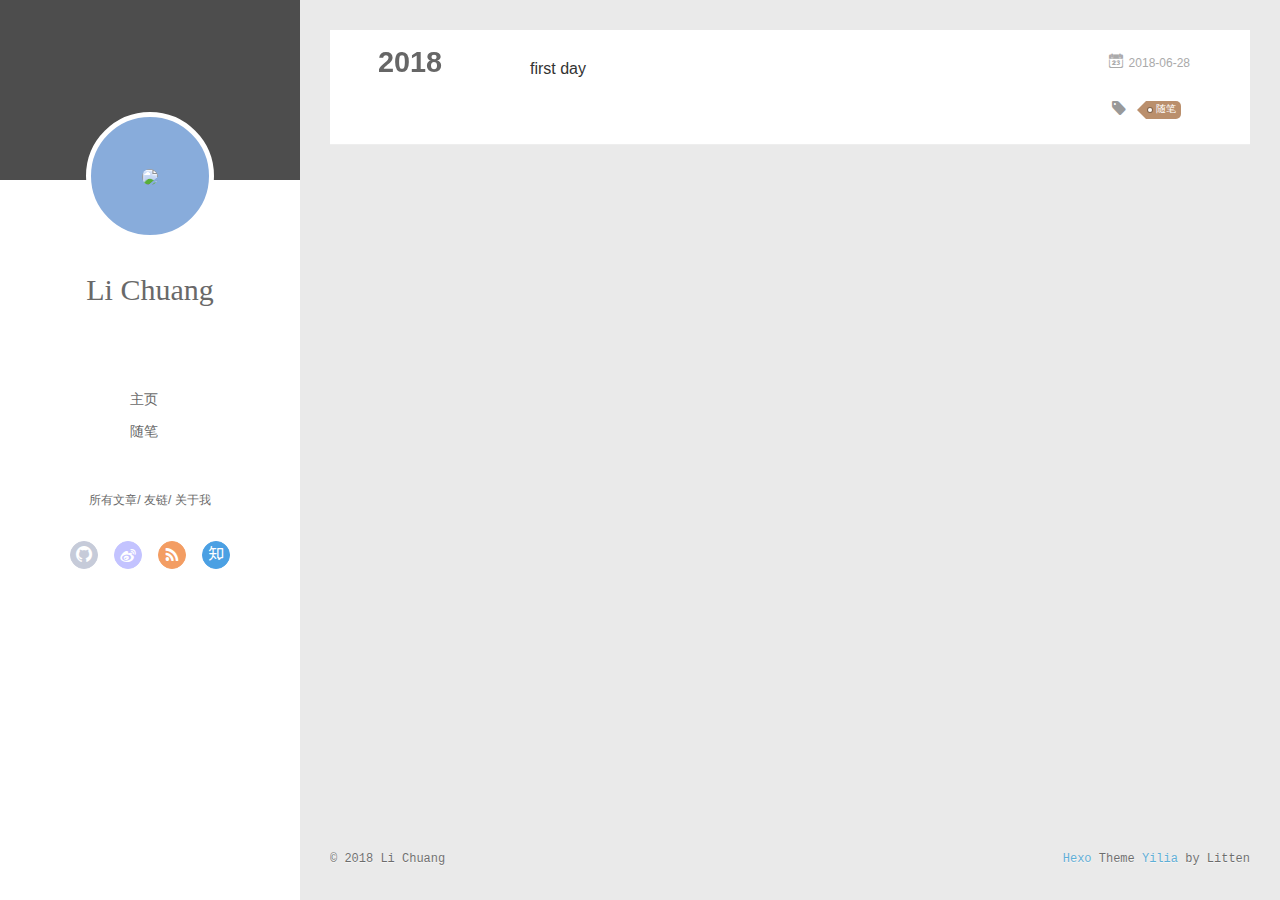
==== archives/index.html @ 68cadc26 "Site updated: 2018-06-28 12:08:35" ====
<!DOCTYPE html>
<html>
<head>
  <meta charset="utf-8">
  
  <meta name="renderer" content="webkit">
  <meta http-equiv="X-UA-Compatible" content="IE=edge" >
  <link rel="dns-prefetch" href="http://yoursite.com">
  <title>Archives | dzjxlc的blog</title>
  <meta name="viewport" content="width=device-width, initial-scale=1, maximum-scale=1">
  <meta property="og:type" content="website">
<meta property="og:title" content="dzjxlc的blog">
<meta property="og:url" content="http://yoursite.com/archives/index.html">
<meta property="og:site_name" content="dzjxlc的blog">
<meta property="og:locale" content="default">
<meta name="twitter:card" content="summary">
<meta name="twitter:title" content="dzjxlc的blog">
  
    <link rel="alternative" href="/atom.xml" title="dzjxlc的blog" type="application/atom+xml">
  
  
    <link rel="icon" href="/favicon.ico">
  
  <link rel="stylesheet" type="text/css" href="/./main.0cf68a.css">
  <style type="text/css">
  
    #container.show {
      background: linear-gradient(200deg,#a0cfe4,#e8c37e);
    }
  </style>
  

  

</head>

<body>
  <div id="container" q-class="show:isCtnShow">
    <canvas id="anm-canvas" class="anm-canvas"></canvas>
    <div class="left-col" q-class="show:isShow">
      
<div class="overlay" style="background: #4d4d4d"></div>
<div class="intrude-less">
	<header id="header" class="inner">
		<a href="/" class="profilepic">
			<img src="images/avatar.gif" class="js-avatar">
		</a>
		<hgroup>
		  <h1 class="header-author"><a href="/">Li Chuang</a></h1>
		</hgroup>
		

		<nav class="header-menu">
			<ul>
			
				<li><a href="/">主页</a></li>
	        
				<li><a href="/tags/sb/">随笔</a></li>
	        
			</ul>
		</nav>
		<nav class="header-smart-menu">
    		
    			
    			<a q-on="click: openSlider(e, 'innerArchive')" href="javascript:void(0)">所有文章</a>
    			
            
    			
    			<a q-on="click: openSlider(e, 'friends')" href="javascript:void(0)">友链</a>
    			
            
    			
    			<a q-on="click: openSlider(e, 'aboutme')" href="javascript:void(0)">关于我</a>
    			
            
		</nav>
		<nav class="header-nav">
			<div class="social">
				
					<a class="github" target="_blank" href="#" title="github"><i class="icon-github"></i></a>
		        
					<a class="weibo" target="_blank" href="#" title="weibo"><i class="icon-weibo"></i></a>
		        
					<a class="rss" target="_blank" href="#" title="rss"><i class="icon-rss"></i></a>
		        
					<a class="zhihu" target="_blank" href="#" title="zhihu"><i class="icon-zhihu"></i></a>
		        
			</div>
			<div style="position:absolute; bottom:120px left:50%;margin-left:-43%; width:85%">
				<iframe frameborder="no" border="0" marginwidth="0" marginheight="0" width=240 height=52 src="//music.163.com/outchain/player?type=2&id=28802028&auto=1&height=66"></iframe>
			</div>
		</nav>
		
	</header>	
	


</div>

    </div>
    <div class="mid-col" q-class="show:isShow,hide:isShow|isFalse">
      
<nav id="mobile-nav">
  	<div class="overlay js-overlay" style="background: #4d4d4d"></div>
	<div class="btnctn js-mobile-btnctn">
  		<div class="slider-trigger list" q-on="click: openSlider(e)"><i class="icon icon-sort"></i></div>
	</div>
	<div class="intrude-less">
		<header id="header" class="inner">
			<div class="profilepic">
				<img src="images/avatar.gif" class="js-avatar">
			</div>
			<hgroup>
			  <h1 class="header-author js-header-author">Li Chuang</h1>
			</hgroup>
			
			
			
				
			
				
			
			
			
			<nav class="header-nav">
				<div class="social">
					
						<a class="github" target="_blank" href="#" title="github"><i class="icon-github"></i></a>
			        
						<a class="weibo" target="_blank" href="#" title="weibo"><i class="icon-weibo"></i></a>
			        
						<a class="rss" target="_blank" href="#" title="rss"><i class="icon-rss"></i></a>
			        
						<a class="zhihu" target="_blank" href="#" title="zhihu"><i class="icon-zhihu"></i></a>
			        
				</div>
			</nav>

			<nav class="header-menu js-header-menu">
				<ul style="width: 50%">
				
				
					<li style="width: 50%"><a href="/">主页</a></li>
		        
					<li style="width: 50%"><a href="/tags/sb/">随笔</a></li>
		        
				</ul>
			</nav>
		</header>				
	</div>
	<div class="mobile-mask" style="display:none" q-show="isShow"></div>
</nav>

      <div id="wrapper" class="body-wrap">
        <div class="menu-l">
          <div class="canvas-wrap">
            <canvas data-colors="#eaeaea" data-sectionHeight="100" data-contentId="js-content" id="myCanvas1" class="anm-canvas"></canvas>
          </div>
          <div id="js-content" class="content-ll">
            
  
  
    
    
      
      
      <section class="archives-wrap">
        <div class="archive-year-wrap">
          <a href="/archives/2018" class="archive-year">2018</a>
        </div>
        <div class="archives">
    
    <article class="archive-article archive-type-post">
  <div class="archive-article-inner">
    <header class="archive-article-header">
      	<div class="article-meta">
	      	<a href="/2018/06/28/first-day/" class="archive-article-date">
  	<time datetime="2018-06-28T01:38:56.000Z" itemprop="datePublished"><i class="icon-calendar icon"></i>2018-06-28</time>
</a>
        </div>
    	 
  
    <h1 itemprop="name">
      <a class="archive-article-title" href="/2018/06/28/first-day/">first day</a>
    </h1>
  

        <div class="article-info info-on-right">
          
	<div class="article-tag tagcloud">
		<i class="icon-price-tags icon"></i>
		<ul class="article-tag-list">
			 
        		<li class="article-tag-list-item">
        			<a href="javascript:void(0)" class="js-tag article-tag-list-link color3">随笔</a>
        		</li>
      		
		</ul>
	</div>

          

        </div>
        <div class="clearfix"></div>
    </header>
  </div>
</article>
  
  
    </div></section>
  

    


          </div>
        </div>
      </div>
      <footer id="footer">
  <div class="outer">
    <div id="footer-info">
    	<div class="footer-left">
    		&copy; 2018 Li Chuang
    	</div>
      	<div class="footer-right">
      		<a href="http://hexo.io/" target="_blank">Hexo</a>  Theme <a href="https://github.com/litten/hexo-theme-yilia" target="_blank">Yilia</a> by Litten
      	</div>
    </div>
  </div>
</footer>
    </div>
    <script>
	var yiliaConfig = {
		mathjax: false,
		isHome: false,
		isPost: false,
		isArchive: true,
		isTag: false,
		isCategory: false,
		open_in_new: false,
		toc_hide_index: true,
		root: "/",
		innerArchive: true,
		showTags: true
	}
</script>

<script>!function(t){function n(e){if(r[e])return r[e].exports;var i=r[e]={exports:{},id:e,loaded:!1};return t[e].call(i.exports,i,i.exports,n),i.loaded=!0,i.exports}var r={};n.m=t,n.c=r,n.p="./",n(0)}([function(t,n,r){r(195),t.exports=r(191)},function(t,n,r){var e=r(3),i=r(52),o=r(27),u=r(28),c=r(53),f="prototype",a=function(t,n,r){var s,l,h,v,p=t&a.F,d=t&a.G,y=t&a.S,g=t&a.P,b=t&a.B,m=d?e:y?e[n]||(e[n]={}):(e[n]||{})[f],x=d?i:i[n]||(i[n]={}),w=x[f]||(x[f]={});d&&(r=n);for(s in r)l=!p&&m&&void 0!==m[s],h=(l?m:r)[s],v=b&&l?c(h,e):g&&"function"==typeof h?c(Function.call,h):h,m&&u(m,s,h,t&a.U),x[s]!=h&&o(x,s,v),g&&w[s]!=h&&(w[s]=h)};e.core=i,a.F=1,a.G=2,a.S=4,a.P=8,a.B=16,a.W=32,a.U=64,a.R=128,t.exports=a},function(t,n,r){var e=r(6);t.exports=function(t){if(!e(t))throw TypeError(t+" is not an object!");return t}},function(t,n){var r=t.exports="undefined"!=typeof window&&window.Math==Math?window:"undefined"!=typeof self&&self.Math==Math?self:Function("return this")();"number"==typeof __g&&(__g=r)},function(t,n){t.exports=function(t){try{return!!t()}catch(t){return!0}}},function(t,n){var r=t.exports="undefined"!=typeof window&&window.Math==Math?window:"undefined"!=typeof self&&self.Math==Math?self:Function("return this")();"number"==typeof __g&&(__g=r)},function(t,n){t.exports=function(t){return"object"==typeof t?null!==t:"function"==typeof t}},function(t,n,r){var e=r(126)("wks"),i=r(76),o=r(3).Symbol,u="function"==typeof o;(t.exports=function(t){return e[t]||(e[t]=u&&o[t]||(u?o:i)("Symbol."+t))}).store=e},function(t,n){var r={}.hasOwnProperty;t.exports=function(t,n){return r.call(t,n)}},function(t,n,r){var e=r(94),i=r(33);t.exports=function(t){return e(i(t))}},function(t,n,r){t.exports=!r(4)(function(){return 7!=Object.defineProperty({},"a",{get:function(){return 7}}).a})},function(t,n,r){var e=r(2),i=r(167),o=r(50),u=Object.defineProperty;n.f=r(10)?Object.defineProperty:function(t,n,r){if(e(t),n=o(n,!0),e(r),i)try{return u(t,n,r)}catch(t){}if("get"in r||"set"in r)throw TypeError("Accessors not supported!");return"value"in r&&(t[n]=r.value),t}},function(t,n,r){t.exports=!r(18)(function(){return 7!=Object.defineProperty({},"a",{get:function(){return 7}}).a})},function(t,n,r){var e=r(14),i=r(22);t.exports=r(12)?function(t,n,r){return e.f(t,n,i(1,r))}:function(t,n,r){return t[n]=r,t}},function(t,n,r){var e=r(20),i=r(58),o=r(42),u=Object.defineProperty;n.f=r(12)?Object.defineProperty:function(t,n,r){if(e(t),n=o(n,!0),e(r),i)try{return u(t,n,r)}catch(t){}if("get"in r||"set"in r)throw TypeError("Accessors not supported!");return"value"in r&&(t[n]=r.value),t}},function(t,n,r){var e=r(40)("wks"),i=r(23),o=r(5).Symbol,u="function"==typeof o;(t.exports=function(t){return e[t]||(e[t]=u&&o[t]||(u?o:i)("Symbol."+t))}).store=e},function(t,n,r){var e=r(67),i=Math.min;t.exports=function(t){return t>0?i(e(t),9007199254740991):0}},function(t,n,r){var e=r(46);t.exports=function(t){return Object(e(t))}},function(t,n){t.exports=function(t){try{return!!t()}catch(t){return!0}}},function(t,n,r){var e=r(63),i=r(34);t.exports=Object.keys||function(t){return e(t,i)}},function(t,n,r){var e=r(21);t.exports=function(t){if(!e(t))throw TypeError(t+" is not an object!");return t}},function(t,n){t.exports=function(t){return"object"==typeof t?null!==t:"function"==typeof t}},function(t,n){t.exports=function(t,n){return{enumerable:!(1&t),configurable:!(2&t),writable:!(4&t),value:n}}},function(t,n){var r=0,e=Math.random();t.exports=function(t){return"Symbol(".concat(void 0===t?"":t,")_",(++r+e).toString(36))}},function(t,n){var r={}.hasOwnProperty;t.exports=function(t,n){return r.call(t,n)}},function(t,n){var r=t.exports={version:"2.4.0"};"number"==typeof __e&&(__e=r)},function(t,n){t.exports=function(t){if("function"!=typeof t)throw TypeError(t+" is not a function!");return t}},function(t,n,r){var e=r(11),i=r(66);t.exports=r(10)?function(t,n,r){return e.f(t,n,i(1,r))}:function(t,n,r){return t[n]=r,t}},function(t,n,r){var e=r(3),i=r(27),o=r(24),u=r(76)("src"),c="toString",f=Function[c],a=(""+f).split(c);r(52).inspectSource=function(t){return f.call(t)},(t.exports=function(t,n,r,c){var f="function"==typeof r;f&&(o(r,"name")||i(r,"name",n)),t[n]!==r&&(f&&(o(r,u)||i(r,u,t[n]?""+t[n]:a.join(String(n)))),t===e?t[n]=r:c?t[n]?t[n]=r:i(t,n,r):(delete t[n],i(t,n,r)))})(Function.prototype,c,function(){return"function"==typeof this&&this[u]||f.call(this)})},function(t,n,r){var e=r(1),i=r(4),o=r(46),u=function(t,n,r,e){var i=String(o(t)),u="<"+n;return""!==r&&(u+=" "+r+'="'+String(e).replace(/"/g,"&quot;")+'"'),u+">"+i+"</"+n+">"};t.exports=function(t,n){var r={};r[t]=n(u),e(e.P+e.F*i(function(){var n=""[t]('"');return n!==n.toLowerCase()||n.split('"').length>3}),"String",r)}},function(t,n,r){var e=r(115),i=r(46);t.exports=function(t){return e(i(t))}},function(t,n,r){var e=r(116),i=r(66),o=r(30),u=r(50),c=r(24),f=r(167),a=Object.getOwnPropertyDescriptor;n.f=r(10)?a:function(t,n){if(t=o(t),n=u(n,!0),f)try{return a(t,n)}catch(t){}if(c(t,n))return i(!e.f.call(t,n),t[n])}},function(t,n,r){var e=r(24),i=r(17),o=r(145)("IE_PROTO"),u=Object.prototype;t.exports=Object.getPrototypeOf||function(t){return t=i(t),e(t,o)?t[o]:"function"==typeof t.constructor&&t instanceof t.constructor?t.constructor.prototype:t instanceof Object?u:null}},function(t,n){t.exports=function(t){if(void 0==t)throw TypeError("Can't call method on  "+t);return t}},function(t,n){t.exports="constructor,hasOwnProperty,isPrototypeOf,propertyIsEnumerable,toLocaleString,toString,valueOf".split(",")},function(t,n){t.exports={}},function(t,n){t.exports=!0},function(t,n){n.f={}.propertyIsEnumerable},function(t,n,r){var e=r(14).f,i=r(8),o=r(15)("toStringTag");t.exports=function(t,n,r){t&&!i(t=r?t:t.prototype,o)&&e(t,o,{configurable:!0,value:n})}},function(t,n,r){var e=r(40)("keys"),i=r(23);t.exports=function(t){return e[t]||(e[t]=i(t))}},function(t,n,r){var e=r(5),i="__core-js_shared__",o=e[i]||(e[i]={});t.exports=function(t){return o[t]||(o[t]={})}},function(t,n){var r=Math.ceil,e=Math.floor;t.exports=function(t){return isNaN(t=+t)?0:(t>0?e:r)(t)}},function(t,n,r){var e=r(21);t.exports=function(t,n){if(!e(t))return t;var r,i;if(n&&"function"==typeof(r=t.toString)&&!e(i=r.call(t)))return i;if("function"==typeof(r=t.valueOf)&&!e(i=r.call(t)))return i;if(!n&&"function"==typeof(r=t.toString)&&!e(i=r.call(t)))return i;throw TypeError("Can't convert object to primitive value")}},function(t,n,r){var e=r(5),i=r(25),o=r(36),u=r(44),c=r(14).f;t.exports=function(t){var n=i.Symbol||(i.Symbol=o?{}:e.Symbol||{});"_"==t.charAt(0)||t in n||c(n,t,{value:u.f(t)})}},function(t,n,r){n.f=r(15)},function(t,n){var r={}.toString;t.exports=function(t){return r.call(t).slice(8,-1)}},function(t,n){t.exports=function(t){if(void 0==t)throw TypeError("Can't call method on  "+t);return t}},function(t,n,r){var e=r(4);t.exports=function(t,n){return!!t&&e(function(){n?t.call(null,function(){},1):t.call(null)})}},function(t,n,r){var e=r(53),i=r(115),o=r(17),u=r(16),c=r(203);t.exports=function(t,n){var r=1==t,f=2==t,a=3==t,s=4==t,l=6==t,h=5==t||l,v=n||c;return function(n,c,p){for(var d,y,g=o(n),b=i(g),m=e(c,p,3),x=u(b.length),w=0,S=r?v(n,x):f?v(n,0):void 0;x>w;w++)if((h||w in b)&&(d=b[w],y=m(d,w,g),t))if(r)S[w]=y;else if(y)switch(t){case 3:return!0;case 5:return d;case 6:return w;case 2:S.push(d)}else if(s)return!1;return l?-1:a||s?s:S}}},function(t,n,r){var e=r(1),i=r(52),o=r(4);t.exports=function(t,n){var r=(i.Object||{})[t]||Object[t],u={};u[t]=n(r),e(e.S+e.F*o(function(){r(1)}),"Object",u)}},function(t,n,r){var e=r(6);t.exports=function(t,n){if(!e(t))return t;var r,i;if(n&&"function"==typeof(r=t.toString)&&!e(i=r.call(t)))return i;if("function"==typeof(r=t.valueOf)&&!e(i=r.call(t)))return i;if(!n&&"function"==typeof(r=t.toString)&&!e(i=r.call(t)))return i;throw TypeError("Can't convert object to primitive value")}},function(t,n,r){var e=r(5),i=r(25),o=r(91),u=r(13),c="prototype",f=function(t,n,r){var a,s,l,h=t&f.F,v=t&f.G,p=t&f.S,d=t&f.P,y=t&f.B,g=t&f.W,b=v?i:i[n]||(i[n]={}),m=b[c],x=v?e:p?e[n]:(e[n]||{})[c];v&&(r=n);for(a in r)(s=!h&&x&&void 0!==x[a])&&a in b||(l=s?x[a]:r[a],b[a]=v&&"function"!=typeof x[a]?r[a]:y&&s?o(l,e):g&&x[a]==l?function(t){var n=function(n,r,e){if(this instanceof t){switch(arguments.length){case 0:return new t;case 1:return new t(n);case 2:return new t(n,r)}return new t(n,r,e)}return t.apply(this,arguments)};return n[c]=t[c],n}(l):d&&"function"==typeof l?o(Function.call,l):l,d&&((b.virtual||(b.virtual={}))[a]=l,t&f.R&&m&&!m[a]&&u(m,a,l)))};f.F=1,f.G=2,f.S=4,f.P=8,f.B=16,f.W=32,f.U=64,f.R=128,t.exports=f},function(t,n){var r=t.exports={version:"2.4.0"};"number"==typeof __e&&(__e=r)},function(t,n,r){var e=r(26);t.exports=function(t,n,r){if(e(t),void 0===n)return t;switch(r){case 1:return function(r){return t.call(n,r)};case 2:return function(r,e){return t.call(n,r,e)};case 3:return function(r,e,i){return t.call(n,r,e,i)}}return function(){return t.apply(n,arguments)}}},function(t,n,r){var e=r(183),i=r(1),o=r(126)("metadata"),u=o.store||(o.store=new(r(186))),c=function(t,n,r){var i=u.get(t);if(!i){if(!r)return;u.set(t,i=new e)}var o=i.get(n);if(!o){if(!r)return;i.set(n,o=new e)}return o},f=function(t,n,r){var e=c(n,r,!1);return void 0!==e&&e.has(t)},a=function(t,n,r){var e=c(n,r,!1);return void 0===e?void 0:e.get(t)},s=function(t,n,r,e){c(r,e,!0).set(t,n)},l=function(t,n){var r=c(t,n,!1),e=[];return r&&r.forEach(function(t,n){e.push(n)}),e},h=function(t){return void 0===t||"symbol"==typeof t?t:String(t)},v=function(t){i(i.S,"Reflect",t)};t.exports={store:u,map:c,has:f,get:a,set:s,keys:l,key:h,exp:v}},function(t,n,r){"use strict";if(r(10)){var e=r(69),i=r(3),o=r(4),u=r(1),c=r(127),f=r(152),a=r(53),s=r(68),l=r(66),h=r(27),v=r(73),p=r(67),d=r(16),y=r(75),g=r(50),b=r(24),m=r(180),x=r(114),w=r(6),S=r(17),_=r(137),O=r(70),E=r(32),P=r(71).f,j=r(154),F=r(76),M=r(7),A=r(48),N=r(117),T=r(146),I=r(155),k=r(80),L=r(123),R=r(74),C=r(130),D=r(160),U=r(11),W=r(31),G=U.f,B=W.f,V=i.RangeError,z=i.TypeError,q=i.Uint8Array,K="ArrayBuffer",J="Shared"+K,Y="BYTES_PER_ELEMENT",H="prototype",$=Array[H],X=f.ArrayBuffer,Q=f.DataView,Z=A(0),tt=A(2),nt=A(3),rt=A(4),et=A(5),it=A(6),ot=N(!0),ut=N(!1),ct=I.values,ft=I.keys,at=I.entries,st=$.lastIndexOf,lt=$.reduce,ht=$.reduceRight,vt=$.join,pt=$.sort,dt=$.slice,yt=$.toString,gt=$.toLocaleString,bt=M("iterator"),mt=M("toStringTag"),xt=F("typed_constructor"),wt=F("def_constructor"),St=c.CONSTR,_t=c.TYPED,Ot=c.VIEW,Et="Wrong length!",Pt=A(1,function(t,n){return Tt(T(t,t[wt]),n)}),jt=o(function(){return 1===new q(new Uint16Array([1]).buffer)[0]}),Ft=!!q&&!!q[H].set&&o(function(){new q(1).set({})}),Mt=function(t,n){if(void 0===t)throw z(Et);var r=+t,e=d(t);if(n&&!m(r,e))throw V(Et);return e},At=function(t,n){var r=p(t);if(r<0||r%n)throw V("Wrong offset!");return r},Nt=function(t){if(w(t)&&_t in t)return t;throw z(t+" is not a typed array!")},Tt=function(t,n){if(!(w(t)&&xt in t))throw z("It is not a typed array constructor!");return new t(n)},It=function(t,n){return kt(T(t,t[wt]),n)},kt=function(t,n){for(var r=0,e=n.length,i=Tt(t,e);e>r;)i[r]=n[r++];return i},Lt=function(t,n,r){G(t,n,{get:function(){return this._d[r]}})},Rt=function(t){var n,r,e,i,o,u,c=S(t),f=arguments.length,s=f>1?arguments[1]:void 0,l=void 0!==s,h=j(c);if(void 0!=h&&!_(h)){for(u=h.call(c),e=[],n=0;!(o=u.next()).done;n++)e.push(o.value);c=e}for(l&&f>2&&(s=a(s,arguments[2],2)),n=0,r=d(c.length),i=Tt(this,r);r>n;n++)i[n]=l?s(c[n],n):c[n];return i},Ct=function(){for(var t=0,n=arguments.length,r=Tt(this,n);n>t;)r[t]=arguments[t++];return r},Dt=!!q&&o(function(){gt.call(new q(1))}),Ut=function(){return gt.apply(Dt?dt.call(Nt(this)):Nt(this),arguments)},Wt={copyWithin:function(t,n){return D.call(Nt(this),t,n,arguments.length>2?arguments[2]:void 0)},every:function(t){return rt(Nt(this),t,arguments.length>1?arguments[1]:void 0)},fill:function(t){return C.apply(Nt(this),arguments)},filter:function(t){return It(this,tt(Nt(this),t,arguments.length>1?arguments[1]:void 0))},find:function(t){return et(Nt(this),t,arguments.length>1?arguments[1]:void 0)},findIndex:function(t){return it(Nt(this),t,arguments.length>1?arguments[1]:void 0)},forEach:function(t){Z(Nt(this),t,arguments.length>1?arguments[1]:void 0)},indexOf:function(t){return ut(Nt(this),t,arguments.length>1?arguments[1]:void 0)},includes:function(t){return ot(Nt(this),t,arguments.length>1?arguments[1]:void 0)},join:function(t){return vt.apply(Nt(this),arguments)},lastIndexOf:function(t){return st.apply(Nt(this),arguments)},map:function(t){return Pt(Nt(this),t,arguments.length>1?arguments[1]:void 0)},reduce:function(t){return lt.apply(Nt(this),arguments)},reduceRight:function(t){return ht.apply(Nt(this),arguments)},reverse:function(){for(var t,n=this,r=Nt(n).length,e=Math.floor(r/2),i=0;i<e;)t=n[i],n[i++]=n[--r],n[r]=t;return n},some:function(t){return nt(Nt(this),t,arguments.length>1?arguments[1]:void 0)},sort:function(t){return pt.call(Nt(this),t)},subarray:function(t,n){var r=Nt(this),e=r.length,i=y(t,e);return new(T(r,r[wt]))(r.buffer,r.byteOffset+i*r.BYTES_PER_ELEMENT,d((void 0===n?e:y(n,e))-i))}},Gt=function(t,n){return It(this,dt.call(Nt(this),t,n))},Bt=function(t){Nt(this);var n=At(arguments[1],1),r=this.length,e=S(t),i=d(e.length),o=0;if(i+n>r)throw V(Et);for(;o<i;)this[n+o]=e[o++]},Vt={entries:function(){return at.call(Nt(this))},keys:function(){return ft.call(Nt(this))},values:function(){return ct.call(Nt(this))}},zt=function(t,n){return w(t)&&t[_t]&&"symbol"!=typeof n&&n in t&&String(+n)==String(n)},qt=function(t,n){return zt(t,n=g(n,!0))?l(2,t[n]):B(t,n)},Kt=function(t,n,r){return!(zt(t,n=g(n,!0))&&w(r)&&b(r,"value"))||b(r,"get")||b(r,"set")||r.configurable||b(r,"writable")&&!r.writable||b(r,"enumerable")&&!r.enumerable?G(t,n,r):(t[n]=r.value,t)};St||(W.f=qt,U.f=Kt),u(u.S+u.F*!St,"Object",{getOwnPropertyDescriptor:qt,defineProperty:Kt}),o(function(){yt.call({})})&&(yt=gt=function(){return vt.call(this)});var Jt=v({},Wt);v(Jt,Vt),h(Jt,bt,Vt.values),v(Jt,{slice:Gt,set:Bt,constructor:function(){},toString:yt,toLocaleString:Ut}),Lt(Jt,"buffer","b"),Lt(Jt,"byteOffset","o"),Lt(Jt,"byteLength","l"),Lt(Jt,"length","e"),G(Jt,mt,{get:function(){return this[_t]}}),t.exports=function(t,n,r,f){f=!!f;var a=t+(f?"Clamped":"")+"Array",l="Uint8Array"!=a,v="get"+t,p="set"+t,y=i[a],g=y||{},b=y&&E(y),m=!y||!c.ABV,S={},_=y&&y[H],j=function(t,r){var e=t._d;return e.v[v](r*n+e.o,jt)},F=function(t,r,e){var i=t._d;f&&(e=(e=Math.round(e))<0?0:e>255?255:255&e),i.v[p](r*n+i.o,e,jt)},M=function(t,n){G(t,n,{get:function(){return j(this,n)},set:function(t){return F(this,n,t)},enumerable:!0})};m?(y=r(function(t,r,e,i){s(t,y,a,"_d");var o,u,c,f,l=0,v=0;if(w(r)){if(!(r instanceof X||(f=x(r))==K||f==J))return _t in r?kt(y,r):Rt.call(y,r);o=r,v=At(e,n);var p=r.byteLength;if(void 0===i){if(p%n)throw V(Et);if((u=p-v)<0)throw V(Et)}else if((u=d(i)*n)+v>p)throw V(Et);c=u/n}else c=Mt(r,!0),u=c*n,o=new X(u);for(h(t,"_d",{b:o,o:v,l:u,e:c,v:new Q(o)});l<c;)M(t,l++)}),_=y[H]=O(Jt),h(_,"constructor",y)):L(function(t){new y(null),new y(t)},!0)||(y=r(function(t,r,e,i){s(t,y,a);var o;return w(r)?r instanceof X||(o=x(r))==K||o==J?void 0!==i?new g(r,At(e,n),i):void 0!==e?new g(r,At(e,n)):new g(r):_t in r?kt(y,r):Rt.call(y,r):new g(Mt(r,l))}),Z(b!==Function.prototype?P(g).concat(P(b)):P(g),function(t){t in y||h(y,t,g[t])}),y[H]=_,e||(_.constructor=y));var A=_[bt],N=!!A&&("values"==A.name||void 0==A.name),T=Vt.values;h(y,xt,!0),h(_,_t,a),h(_,Ot,!0),h(_,wt,y),(f?new y(1)[mt]==a:mt in _)||G(_,mt,{get:function(){return a}}),S[a]=y,u(u.G+u.W+u.F*(y!=g),S),u(u.S,a,{BYTES_PER_ELEMENT:n,from:Rt,of:Ct}),Y in _||h(_,Y,n),u(u.P,a,Wt),R(a),u(u.P+u.F*Ft,a,{set:Bt}),u(u.P+u.F*!N,a,Vt),u(u.P+u.F*(_.toString!=yt),a,{toString:yt}),u(u.P+u.F*o(function(){new y(1).slice()}),a,{slice:Gt}),u(u.P+u.F*(o(function(){return[1,2].toLocaleString()!=new y([1,2]).toLocaleString()})||!o(function(){_.toLocaleString.call([1,2])})),a,{toLocaleString:Ut}),k[a]=N?A:T,e||N||h(_,bt,T)}}else t.exports=function(){}},function(t,n){var r={}.toString;t.exports=function(t){return r.call(t).slice(8,-1)}},function(t,n,r){var e=r(21),i=r(5).document,o=e(i)&&e(i.createElement);t.exports=function(t){return o?i.createElement(t):{}}},function(t,n,r){t.exports=!r(12)&&!r(18)(function(){return 7!=Object.defineProperty(r(57)("div"),"a",{get:function(){return 7}}).a})},function(t,n,r){"use strict";var e=r(36),i=r(51),o=r(64),u=r(13),c=r(8),f=r(35),a=r(96),s=r(38),l=r(103),h=r(15)("iterator"),v=!([].keys&&"next"in[].keys()),p="keys",d="values",y=function(){return this};t.exports=function(t,n,r,g,b,m,x){a(r,n,g);var w,S,_,O=function(t){if(!v&&t in F)return F[t];switch(t){case p:case d:return function(){return new r(this,t)}}return function(){return new r(this,t)}},E=n+" Iterator",P=b==d,j=!1,F=t.prototype,M=F[h]||F["@@iterator"]||b&&F[b],A=M||O(b),N=b?P?O("entries"):A:void 0,T="Array"==n?F.entries||M:M;if(T&&(_=l(T.call(new t)))!==Object.prototype&&(s(_,E,!0),e||c(_,h)||u(_,h,y)),P&&M&&M.name!==d&&(j=!0,A=function(){return M.call(this)}),e&&!x||!v&&!j&&F[h]||u(F,h,A),f[n]=A,f[E]=y,b)if(w={values:P?A:O(d),keys:m?A:O(p),entries:N},x)for(S in w)S in F||o(F,S,w[S]);else i(i.P+i.F*(v||j),n,w);return w}},function(t,n,r){var e=r(20),i=r(100),o=r(34),u=r(39)("IE_PROTO"),c=function(){},f="prototype",a=function(){var t,n=r(57)("iframe"),e=o.length;for(n.style.display="none",r(93).appendChild(n),n.src="javascript:",t=n.contentWindow.document,t.open(),t.write("<script>document.F=Object<\/script>"),t.close(),a=t.F;e--;)delete a[f][o[e]];return a()};t.exports=Object.create||function(t,n){var r;return null!==t?(c[f]=e(t),r=new c,c[f]=null,r[u]=t):r=a(),void 0===n?r:i(r,n)}},function(t,n,r){var e=r(63),i=r(34).concat("length","prototype");n.f=Object.getOwnPropertyNames||function(t){return e(t,i)}},function(t,n){n.f=Object.getOwnPropertySymbols},function(t,n,r){var e=r(8),i=r(9),o=r(90)(!1),u=r(39)("IE_PROTO");t.exports=function(t,n){var r,c=i(t),f=0,a=[];for(r in c)r!=u&&e(c,r)&&a.push(r);for(;n.length>f;)e(c,r=n[f++])&&(~o(a,r)||a.push(r));return a}},function(t,n,r){t.exports=r(13)},function(t,n,r){var e=r(76)("meta"),i=r(6),o=r(24),u=r(11).f,c=0,f=Object.isExtensible||function(){return!0},a=!r(4)(function(){return f(Object.preventExtensions({}))}),s=function(t){u(t,e,{value:{i:"O"+ ++c,w:{}}})},l=function(t,n){if(!i(t))return"symbol"==typeof t?t:("string"==typeof t?"S":"P")+t;if(!o(t,e)){if(!f(t))return"F";if(!n)return"E";s(t)}return t[e].i},h=function(t,n){if(!o(t,e)){if(!f(t))return!0;if(!n)return!1;s(t)}return t[e].w},v=function(t){return a&&p.NEED&&f(t)&&!o(t,e)&&s(t),t},p=t.exports={KEY:e,NEED:!1,fastKey:l,getWeak:h,onFreeze:v}},function(t,n){t.exports=function(t,n){return{enumerable:!(1&t),configurable:!(2&t),writable:!(4&t),value:n}}},function(t,n){var r=Math.ceil,e=Math.floor;t.exports=function(t){return isNaN(t=+t)?0:(t>0?e:r)(t)}},function(t,n){t.exports=function(t,n,r,e){if(!(t instanceof n)||void 0!==e&&e in t)throw TypeError(r+": incorrect invocation!");return t}},function(t,n){t.exports=!1},function(t,n,r){var e=r(2),i=r(173),o=r(133),u=r(145)("IE_PROTO"),c=function(){},f="prototype",a=function(){var t,n=r(132)("iframe"),e=o.length;for(n.style.display="none",r(135).appendChild(n),n.src="javascript:",t=n.contentWindow.document,t.open(),t.write("<script>document.F=Object<\/script>"),t.close(),a=t.F;e--;)delete a[f][o[e]];return a()};t.exports=Object.create||function(t,n){var r;return null!==t?(c[f]=e(t),r=new c,c[f]=null,r[u]=t):r=a(),void 0===n?r:i(r,n)}},function(t,n,r){var e=r(175),i=r(133).concat("length","prototype");n.f=Object.getOwnPropertyNames||function(t){return e(t,i)}},function(t,n,r){var e=r(175),i=r(133);t.exports=Object.keys||function(t){return e(t,i)}},function(t,n,r){var e=r(28);t.exports=function(t,n,r){for(var i in n)e(t,i,n[i],r);return t}},function(t,n,r){"use strict";var e=r(3),i=r(11),o=r(10),u=r(7)("species");t.exports=function(t){var n=e[t];o&&n&&!n[u]&&i.f(n,u,{configurable:!0,get:function(){return this}})}},function(t,n,r){var e=r(67),i=Math.max,o=Math.min;t.exports=function(t,n){return t=e(t),t<0?i(t+n,0):o(t,n)}},function(t,n){var r=0,e=Math.random();t.exports=function(t){return"Symbol(".concat(void 0===t?"":t,")_",(++r+e).toString(36))}},function(t,n,r){var e=r(33);t.exports=function(t){return Object(e(t))}},function(t,n,r){var e=r(7)("unscopables"),i=Array.prototype;void 0==i[e]&&r(27)(i,e,{}),t.exports=function(t){i[e][t]=!0}},function(t,n,r){var e=r(53),i=r(169),o=r(137),u=r(2),c=r(16),f=r(154),a={},s={},n=t.exports=function(t,n,r,l,h){var v,p,d,y,g=h?function(){return t}:f(t),b=e(r,l,n?2:1),m=0;if("function"!=typeof g)throw TypeError(t+" is not iterable!");if(o(g)){for(v=c(t.length);v>m;m++)if((y=n?b(u(p=t[m])[0],p[1]):b(t[m]))===a||y===s)return y}else for(d=g.call(t);!(p=d.next()).done;)if((y=i(d,b,p.value,n))===a||y===s)return y};n.BREAK=a,n.RETURN=s},function(t,n){t.exports={}},function(t,n,r){var e=r(11).f,i=r(24),o=r(7)("toStringTag");t.exports=function(t,n,r){t&&!i(t=r?t:t.prototype,o)&&e(t,o,{configurable:!0,value:n})}},function(t,n,r){var e=r(1),i=r(46),o=r(4),u=r(150),c="["+u+"]",f="​",a=RegExp("^"+c+c+"*"),s=RegExp(c+c+"*$"),l=function(t,n,r){var i={},c=o(function(){return!!u[t]()||f[t]()!=f}),a=i[t]=c?n(h):u[t];r&&(i[r]=a),e(e.P+e.F*c,"String",i)},h=l.trim=function(t,n){return t=String(i(t)),1&n&&(t=t.replace(a,"")),2&n&&(t=t.replace(s,"")),t};t.exports=l},function(t,n,r){t.exports={default:r(86),__esModule:!0}},function(t,n,r){t.exports={default:r(87),__esModule:!0}},function(t,n,r){"use strict";function e(t){return t&&t.__esModule?t:{default:t}}n.__esModule=!0;var i=r(84),o=e(i),u=r(83),c=e(u),f="function"==typeof c.default&&"symbol"==typeof o.default?function(t){return typeof t}:function(t){return t&&"function"==typeof c.default&&t.constructor===c.default&&t!==c.default.prototype?"symbol":typeof t};n.default="function"==typeof c.default&&"symbol"===f(o.default)?function(t){return void 0===t?"undefined":f(t)}:function(t){return t&&"function"==typeof c.default&&t.constructor===c.default&&t!==c.default.prototype?"symbol":void 0===t?"undefined":f(t)}},function(t,n,r){r(110),r(108),r(111),r(112),t.exports=r(25).Symbol},function(t,n,r){r(109),r(113),t.exports=r(44).f("iterator")},function(t,n){t.exports=function(t){if("function"!=typeof t)throw TypeError(t+" is not a function!");return t}},function(t,n){t.exports=function(){}},function(t,n,r){var e=r(9),i=r(106),o=r(105);t.exports=function(t){return function(n,r,u){var c,f=e(n),a=i(f.length),s=o(u,a);if(t&&r!=r){for(;a>s;)if((c=f[s++])!=c)return!0}else for(;a>s;s++)if((t||s in f)&&f[s]===r)return t||s||0;return!t&&-1}}},function(t,n,r){var e=r(88);t.exports=function(t,n,r){if(e(t),void 0===n)return t;switch(r){case 1:return function(r){return t.call(n,r)};case 2:return function(r,e){return t.call(n,r,e)};case 3:return function(r,e,i){return t.call(n,r,e,i)}}return function(){return t.apply(n,arguments)}}},function(t,n,r){var e=r(19),i=r(62),o=r(37);t.exports=function(t){var n=e(t),r=i.f;if(r)for(var u,c=r(t),f=o.f,a=0;c.length>a;)f.call(t,u=c[a++])&&n.push(u);return n}},function(t,n,r){t.exports=r(5).document&&document.documentElement},function(t,n,r){var e=r(56);t.exports=Object("z").propertyIsEnumerable(0)?Object:function(t){return"String"==e(t)?t.split(""):Object(t)}},function(t,n,r){var e=r(56);t.exports=Array.isArray||function(t){return"Array"==e(t)}},function(t,n,r){"use strict";var e=r(60),i=r(22),o=r(38),u={};r(13)(u,r(15)("iterator"),function(){return this}),t.exports=function(t,n,r){t.prototype=e(u,{next:i(1,r)}),o(t,n+" Iterator")}},function(t,n){t.exports=function(t,n){return{value:n,done:!!t}}},function(t,n,r){var e=r(19),i=r(9);t.exports=function(t,n){for(var r,o=i(t),u=e(o),c=u.length,f=0;c>f;)if(o[r=u[f++]]===n)return r}},function(t,n,r){var e=r(23)("meta"),i=r(21),o=r(8),u=r(14).f,c=0,f=Object.isExtensible||function(){return!0},a=!r(18)(function(){return f(Object.preventExtensions({}))}),s=function(t){u(t,e,{value:{i:"O"+ ++c,w:{}}})},l=function(t,n){if(!i(t))return"symbol"==typeof t?t:("string"==typeof t?"S":"P")+t;if(!o(t,e)){if(!f(t))return"F";if(!n)return"E";s(t)}return t[e].i},h=function(t,n){if(!o(t,e)){if(!f(t))return!0;if(!n)return!1;s(t)}return t[e].w},v=function(t){return a&&p.NEED&&f(t)&&!o(t,e)&&s(t),t},p=t.exports={KEY:e,NEED:!1,fastKey:l,getWeak:h,onFreeze:v}},function(t,n,r){var e=r(14),i=r(20),o=r(19);t.exports=r(12)?Object.defineProperties:function(t,n){i(t);for(var r,u=o(n),c=u.length,f=0;c>f;)e.f(t,r=u[f++],n[r]);return t}},function(t,n,r){var e=r(37),i=r(22),o=r(9),u=r(42),c=r(8),f=r(58),a=Object.getOwnPropertyDescriptor;n.f=r(12)?a:function(t,n){if(t=o(t),n=u(n,!0),f)try{return a(t,n)}catch(t){}if(c(t,n))return i(!e.f.call(t,n),t[n])}},function(t,n,r){var e=r(9),i=r(61).f,o={}.toString,u="object"==typeof window&&window&&Object.getOwnPropertyNames?Object.getOwnPropertyNames(window):[],c=function(t){try{return i(t)}catch(t){return u.slice()}};t.exports.f=function(t){return u&&"[object Window]"==o.call(t)?c(t):i(e(t))}},function(t,n,r){var e=r(8),i=r(77),o=r(39)("IE_PROTO"),u=Object.prototype;t.exports=Object.getPrototypeOf||function(t){return t=i(t),e(t,o)?t[o]:"function"==typeof t.constructor&&t instanceof t.constructor?t.constructor.prototype:t instanceof Object?u:null}},function(t,n,r){var e=r(41),i=r(33);t.exports=function(t){return function(n,r){var o,u,c=String(i(n)),f=e(r),a=c.length;return f<0||f>=a?t?"":void 0:(o=c.charCodeAt(f),o<55296||o>56319||f+1===a||(u=c.charCodeAt(f+1))<56320||u>57343?t?c.charAt(f):o:t?c.slice(f,f+2):u-56320+(o-55296<<10)+65536)}}},function(t,n,r){var e=r(41),i=Math.max,o=Math.min;t.exports=function(t,n){return t=e(t),t<0?i(t+n,0):o(t,n)}},function(t,n,r){var e=r(41),i=Math.min;t.exports=function(t){return t>0?i(e(t),9007199254740991):0}},function(t,n,r){"use strict";var e=r(89),i=r(97),o=r(35),u=r(9);t.exports=r(59)(Array,"Array",function(t,n){this._t=u(t),this._i=0,this._k=n},function(){var t=this._t,n=this._k,r=this._i++;return!t||r>=t.length?(this._t=void 0,i(1)):"keys"==n?i(0,r):"values"==n?i(0,t[r]):i(0,[r,t[r]])},"values"),o.Arguments=o.Array,e("keys"),e("values"),e("entries")},function(t,n){},function(t,n,r){"use strict";var e=r(104)(!0);r(59)(String,"String",function(t){this._t=String(t),this._i=0},function(){var t,n=this._t,r=this._i;return r>=n.length?{value:void 0,done:!0}:(t=e(n,r),this._i+=t.length,{value:t,done:!1})})},function(t,n,r){"use strict";var e=r(5),i=r(8),o=r(12),u=r(51),c=r(64),f=r(99).KEY,a=r(18),s=r(40),l=r(38),h=r(23),v=r(15),p=r(44),d=r(43),y=r(98),g=r(92),b=r(95),m=r(20),x=r(9),w=r(42),S=r(22),_=r(60),O=r(102),E=r(101),P=r(14),j=r(19),F=E.f,M=P.f,A=O.f,N=e.Symbol,T=e.JSON,I=T&&T.stringify,k="prototype",L=v("_hidden"),R=v("toPrimitive"),C={}.propertyIsEnumerable,D=s("symbol-registry"),U=s("symbols"),W=s("op-symbols"),G=Object[k],B="function"==typeof N,V=e.QObject,z=!V||!V[k]||!V[k].findChild,q=o&&a(function(){return 7!=_(M({},"a",{get:function(){return M(this,"a",{value:7}).a}})).a})?function(t,n,r){var e=F(G,n);e&&delete G[n],M(t,n,r),e&&t!==G&&M(G,n,e)}:M,K=function(t){var n=U[t]=_(N[k]);return n._k=t,n},J=B&&"symbol"==typeof N.iterator?function(t){return"symbol"==typeof t}:function(t){return t instanceof N},Y=function(t,n,r){return t===G&&Y(W,n,r),m(t),n=w(n,!0),m(r),i(U,n)?(r.enumerable?(i(t,L)&&t[L][n]&&(t[L][n]=!1),r=_(r,{enumerable:S(0,!1)})):(i(t,L)||M(t,L,S(1,{})),t[L][n]=!0),q(t,n,r)):M(t,n,r)},H=function(t,n){m(t);for(var r,e=g(n=x(n)),i=0,o=e.length;o>i;)Y(t,r=e[i++],n[r]);return t},$=function(t,n){return void 0===n?_(t):H(_(t),n)},X=function(t){var n=C.call(this,t=w(t,!0));return!(this===G&&i(U,t)&&!i(W,t))&&(!(n||!i(this,t)||!i(U,t)||i(this,L)&&this[L][t])||n)},Q=function(t,n){if(t=x(t),n=w(n,!0),t!==G||!i(U,n)||i(W,n)){var r=F(t,n);return!r||!i(U,n)||i(t,L)&&t[L][n]||(r.enumerable=!0),r}},Z=function(t){for(var n,r=A(x(t)),e=[],o=0;r.length>o;)i(U,n=r[o++])||n==L||n==f||e.push(n);return e},tt=function(t){for(var n,r=t===G,e=A(r?W:x(t)),o=[],u=0;e.length>u;)!i(U,n=e[u++])||r&&!i(G,n)||o.push(U[n]);return o};B||(N=function(){if(this instanceof N)throw TypeError("Symbol is not a constructor!");var t=h(arguments.length>0?arguments[0]:void 0),n=function(r){this===G&&n.call(W,r),i(this,L)&&i(this[L],t)&&(this[L][t]=!1),q(this,t,S(1,r))};return o&&z&&q(G,t,{configurable:!0,set:n}),K(t)},c(N[k],"toString",function(){return this._k}),E.f=Q,P.f=Y,r(61).f=O.f=Z,r(37).f=X,r(62).f=tt,o&&!r(36)&&c(G,"propertyIsEnumerable",X,!0),p.f=function(t){return K(v(t))}),u(u.G+u.W+u.F*!B,{Symbol:N});for(var nt="hasInstance,isConcatSpreadable,iterator,match,replace,search,species,split,toPrimitive,toStringTag,unscopables".split(","),rt=0;nt.length>rt;)v(nt[rt++]);for(var nt=j(v.store),rt=0;nt.length>rt;)d(nt[rt++]);u(u.S+u.F*!B,"Symbol",{for:function(t){return i(D,t+="")?D[t]:D[t]=N(t)},keyFor:function(t){if(J(t))return y(D,t);throw TypeError(t+" is not a symbol!")},useSetter:function(){z=!0},useSimple:function(){z=!1}}),u(u.S+u.F*!B,"Object",{create:$,defineProperty:Y,defineProperties:H,getOwnPropertyDescriptor:Q,getOwnPropertyNames:Z,getOwnPropertySymbols:tt}),T&&u(u.S+u.F*(!B||a(function(){var t=N();return"[null]"!=I([t])||"{}"!=I({a:t})||"{}"!=I(Object(t))})),"JSON",{stringify:function(t){if(void 0!==t&&!J(t)){for(var n,r,e=[t],i=1;arguments.length>i;)e.push(arguments[i++]);return n=e[1],"function"==typeof n&&(r=n),!r&&b(n)||(n=function(t,n){if(r&&(n=r.call(this,t,n)),!J(n))return n}),e[1]=n,I.apply(T,e)}}}),N[k][R]||r(13)(N[k],R,N[k].valueOf),l(N,"Symbol"),l(Math,"Math",!0),l(e.JSON,"JSON",!0)},function(t,n,r){r(43)("asyncIterator")},function(t,n,r){r(43)("observable")},function(t,n,r){r(107);for(var e=r(5),i=r(13),o=r(35),u=r(15)("toStringTag"),c=["NodeList","DOMTokenList","MediaList","StyleSheetList","CSSRuleList"],f=0;f<5;f++){var a=c[f],s=e[a],l=s&&s.prototype;l&&!l[u]&&i(l,u,a),o[a]=o.Array}},function(t,n,r){var e=r(45),i=r(7)("toStringTag"),o="Arguments"==e(function(){return arguments}()),u=function(t,n){try{return t[n]}catch(t){}};t.exports=function(t){var n,r,c;return void 0===t?"Undefined":null===t?"Null":"string"==typeof(r=u(n=Object(t),i))?r:o?e(n):"Object"==(c=e(n))&&"function"==typeof n.callee?"Arguments":c}},function(t,n,r){var e=r(45);t.exports=Object("z").propertyIsEnumerable(0)?Object:function(t){return"String"==e(t)?t.split(""):Object(t)}},function(t,n){n.f={}.propertyIsEnumerable},function(t,n,r){var e=r(30),i=r(16),o=r(75);t.exports=function(t){return function(n,r,u){var c,f=e(n),a=i(f.length),s=o(u,a);if(t&&r!=r){for(;a>s;)if((c=f[s++])!=c)return!0}else for(;a>s;s++)if((t||s in f)&&f[s]===r)return t||s||0;return!t&&-1}}},function(t,n,r){"use strict";var e=r(3),i=r(1),o=r(28),u=r(73),c=r(65),f=r(79),a=r(68),s=r(6),l=r(4),h=r(123),v=r(81),p=r(136);t.exports=function(t,n,r,d,y,g){var b=e[t],m=b,x=y?"set":"add",w=m&&m.prototype,S={},_=function(t){var n=w[t];o(w,t,"delete"==t?function(t){return!(g&&!s(t))&&n.call(this,0===t?0:t)}:"has"==t?function(t){return!(g&&!s(t))&&n.call(this,0===t?0:t)}:"get"==t?function(t){return g&&!s(t)?void 0:n.call(this,0===t?0:t)}:"add"==t?function(t){return n.call(this,0===t?0:t),this}:function(t,r){return n.call(this,0===t?0:t,r),this})};if("function"==typeof m&&(g||w.forEach&&!l(function(){(new m).entries().next()}))){var O=new m,E=O[x](g?{}:-0,1)!=O,P=l(function(){O.has(1)}),j=h(function(t){new m(t)}),F=!g&&l(function(){for(var t=new m,n=5;n--;)t[x](n,n);return!t.has(-0)});j||(m=n(function(n,r){a(n,m,t);var e=p(new b,n,m);return void 0!=r&&f(r,y,e[x],e),e}),m.prototype=w,w.constructor=m),(P||F)&&(_("delete"),_("has"),y&&_("get")),(F||E)&&_(x),g&&w.clear&&delete w.clear}else m=d.getConstructor(n,t,y,x),u(m.prototype,r),c.NEED=!0;return v(m,t),S[t]=m,i(i.G+i.W+i.F*(m!=b),S),g||d.setStrong(m,t,y),m}},function(t,n,r){"use strict";var e=r(27),i=r(28),o=r(4),u=r(46),c=r(7);t.exports=function(t,n,r){var f=c(t),a=r(u,f,""[t]),s=a[0],l=a[1];o(function(){var n={};return n[f]=function(){return 7},7!=""[t](n)})&&(i(String.prototype,t,s),e(RegExp.prototype,f,2==n?function(t,n){return l.call(t,this,n)}:function(t){return l.call(t,this)}))}
},function(t,n,r){"use strict";var e=r(2);t.exports=function(){var t=e(this),n="";return t.global&&(n+="g"),t.ignoreCase&&(n+="i"),t.multiline&&(n+="m"),t.unicode&&(n+="u"),t.sticky&&(n+="y"),n}},function(t,n){t.exports=function(t,n,r){var e=void 0===r;switch(n.length){case 0:return e?t():t.call(r);case 1:return e?t(n[0]):t.call(r,n[0]);case 2:return e?t(n[0],n[1]):t.call(r,n[0],n[1]);case 3:return e?t(n[0],n[1],n[2]):t.call(r,n[0],n[1],n[2]);case 4:return e?t(n[0],n[1],n[2],n[3]):t.call(r,n[0],n[1],n[2],n[3])}return t.apply(r,n)}},function(t,n,r){var e=r(6),i=r(45),o=r(7)("match");t.exports=function(t){var n;return e(t)&&(void 0!==(n=t[o])?!!n:"RegExp"==i(t))}},function(t,n,r){var e=r(7)("iterator"),i=!1;try{var o=[7][e]();o.return=function(){i=!0},Array.from(o,function(){throw 2})}catch(t){}t.exports=function(t,n){if(!n&&!i)return!1;var r=!1;try{var o=[7],u=o[e]();u.next=function(){return{done:r=!0}},o[e]=function(){return u},t(o)}catch(t){}return r}},function(t,n,r){t.exports=r(69)||!r(4)(function(){var t=Math.random();__defineSetter__.call(null,t,function(){}),delete r(3)[t]})},function(t,n){n.f=Object.getOwnPropertySymbols},function(t,n,r){var e=r(3),i="__core-js_shared__",o=e[i]||(e[i]={});t.exports=function(t){return o[t]||(o[t]={})}},function(t,n,r){for(var e,i=r(3),o=r(27),u=r(76),c=u("typed_array"),f=u("view"),a=!(!i.ArrayBuffer||!i.DataView),s=a,l=0,h="Int8Array,Uint8Array,Uint8ClampedArray,Int16Array,Uint16Array,Int32Array,Uint32Array,Float32Array,Float64Array".split(",");l<9;)(e=i[h[l++]])?(o(e.prototype,c,!0),o(e.prototype,f,!0)):s=!1;t.exports={ABV:a,CONSTR:s,TYPED:c,VIEW:f}},function(t,n){"use strict";var r={versions:function(){var t=window.navigator.userAgent;return{trident:t.indexOf("Trident")>-1,presto:t.indexOf("Presto")>-1,webKit:t.indexOf("AppleWebKit")>-1,gecko:t.indexOf("Gecko")>-1&&-1==t.indexOf("KHTML"),mobile:!!t.match(/AppleWebKit.*Mobile.*/),ios:!!t.match(/\(i[^;]+;( U;)? CPU.+Mac OS X/),android:t.indexOf("Android")>-1||t.indexOf("Linux")>-1,iPhone:t.indexOf("iPhone")>-1||t.indexOf("Mac")>-1,iPad:t.indexOf("iPad")>-1,webApp:-1==t.indexOf("Safari"),weixin:-1==t.indexOf("MicroMessenger")}}()};t.exports=r},function(t,n,r){"use strict";var e=r(85),i=function(t){return t&&t.__esModule?t:{default:t}}(e),o=function(){function t(t,n,e){return n||e?String.fromCharCode(n||e):r[t]||t}function n(t){return e[t]}var r={"&quot;":'"',"&lt;":"<","&gt;":">","&amp;":"&","&nbsp;":" "},e={};for(var u in r)e[r[u]]=u;return r["&apos;"]="'",e["'"]="&#39;",{encode:function(t){return t?(""+t).replace(/['<> "&]/g,n).replace(/\r?\n/g,"<br/>").replace(/\s/g,"&nbsp;"):""},decode:function(n){return n?(""+n).replace(/<br\s*\/?>/gi,"\n").replace(/&quot;|&lt;|&gt;|&amp;|&nbsp;|&apos;|&#(\d+);|&#(\d+)/g,t).replace(/\u00a0/g," "):""},encodeBase16:function(t){if(!t)return t;t+="";for(var n=[],r=0,e=t.length;e>r;r++)n.push(t.charCodeAt(r).toString(16).toUpperCase());return n.join("")},encodeBase16forJSON:function(t){if(!t)return t;t=t.replace(/[\u4E00-\u9FBF]/gi,function(t){return escape(t).replace("%u","\\u")});for(var n=[],r=0,e=t.length;e>r;r++)n.push(t.charCodeAt(r).toString(16).toUpperCase());return n.join("")},decodeBase16:function(t){if(!t)return t;t+="";for(var n=[],r=0,e=t.length;e>r;r+=2)n.push(String.fromCharCode("0x"+t.slice(r,r+2)));return n.join("")},encodeObject:function(t){if(t instanceof Array)for(var n=0,r=t.length;r>n;n++)t[n]=o.encodeObject(t[n]);else if("object"==(void 0===t?"undefined":(0,i.default)(t)))for(var e in t)t[e]=o.encodeObject(t[e]);else if("string"==typeof t)return o.encode(t);return t},loadScript:function(t){var n=document.createElement("script");document.getElementsByTagName("body")[0].appendChild(n),n.setAttribute("src",t)},addLoadEvent:function(t){var n=window.onload;"function"!=typeof window.onload?window.onload=t:window.onload=function(){n(),t()}}}}();t.exports=o},function(t,n,r){"use strict";var e=r(17),i=r(75),o=r(16);t.exports=function(t){for(var n=e(this),r=o(n.length),u=arguments.length,c=i(u>1?arguments[1]:void 0,r),f=u>2?arguments[2]:void 0,a=void 0===f?r:i(f,r);a>c;)n[c++]=t;return n}},function(t,n,r){"use strict";var e=r(11),i=r(66);t.exports=function(t,n,r){n in t?e.f(t,n,i(0,r)):t[n]=r}},function(t,n,r){var e=r(6),i=r(3).document,o=e(i)&&e(i.createElement);t.exports=function(t){return o?i.createElement(t):{}}},function(t,n){t.exports="constructor,hasOwnProperty,isPrototypeOf,propertyIsEnumerable,toLocaleString,toString,valueOf".split(",")},function(t,n,r){var e=r(7)("match");t.exports=function(t){var n=/./;try{"/./"[t](n)}catch(r){try{return n[e]=!1,!"/./"[t](n)}catch(t){}}return!0}},function(t,n,r){t.exports=r(3).document&&document.documentElement},function(t,n,r){var e=r(6),i=r(144).set;t.exports=function(t,n,r){var o,u=n.constructor;return u!==r&&"function"==typeof u&&(o=u.prototype)!==r.prototype&&e(o)&&i&&i(t,o),t}},function(t,n,r){var e=r(80),i=r(7)("iterator"),o=Array.prototype;t.exports=function(t){return void 0!==t&&(e.Array===t||o[i]===t)}},function(t,n,r){var e=r(45);t.exports=Array.isArray||function(t){return"Array"==e(t)}},function(t,n,r){"use strict";var e=r(70),i=r(66),o=r(81),u={};r(27)(u,r(7)("iterator"),function(){return this}),t.exports=function(t,n,r){t.prototype=e(u,{next:i(1,r)}),o(t,n+" Iterator")}},function(t,n,r){"use strict";var e=r(69),i=r(1),o=r(28),u=r(27),c=r(24),f=r(80),a=r(139),s=r(81),l=r(32),h=r(7)("iterator"),v=!([].keys&&"next"in[].keys()),p="keys",d="values",y=function(){return this};t.exports=function(t,n,r,g,b,m,x){a(r,n,g);var w,S,_,O=function(t){if(!v&&t in F)return F[t];switch(t){case p:case d:return function(){return new r(this,t)}}return function(){return new r(this,t)}},E=n+" Iterator",P=b==d,j=!1,F=t.prototype,M=F[h]||F["@@iterator"]||b&&F[b],A=M||O(b),N=b?P?O("entries"):A:void 0,T="Array"==n?F.entries||M:M;if(T&&(_=l(T.call(new t)))!==Object.prototype&&(s(_,E,!0),e||c(_,h)||u(_,h,y)),P&&M&&M.name!==d&&(j=!0,A=function(){return M.call(this)}),e&&!x||!v&&!j&&F[h]||u(F,h,A),f[n]=A,f[E]=y,b)if(w={values:P?A:O(d),keys:m?A:O(p),entries:N},x)for(S in w)S in F||o(F,S,w[S]);else i(i.P+i.F*(v||j),n,w);return w}},function(t,n){var r=Math.expm1;t.exports=!r||r(10)>22025.465794806718||r(10)<22025.465794806718||-2e-17!=r(-2e-17)?function(t){return 0==(t=+t)?t:t>-1e-6&&t<1e-6?t+t*t/2:Math.exp(t)-1}:r},function(t,n){t.exports=Math.sign||function(t){return 0==(t=+t)||t!=t?t:t<0?-1:1}},function(t,n,r){var e=r(3),i=r(151).set,o=e.MutationObserver||e.WebKitMutationObserver,u=e.process,c=e.Promise,f="process"==r(45)(u);t.exports=function(){var t,n,r,a=function(){var e,i;for(f&&(e=u.domain)&&e.exit();t;){i=t.fn,t=t.next;try{i()}catch(e){throw t?r():n=void 0,e}}n=void 0,e&&e.enter()};if(f)r=function(){u.nextTick(a)};else if(o){var s=!0,l=document.createTextNode("");new o(a).observe(l,{characterData:!0}),r=function(){l.data=s=!s}}else if(c&&c.resolve){var h=c.resolve();r=function(){h.then(a)}}else r=function(){i.call(e,a)};return function(e){var i={fn:e,next:void 0};n&&(n.next=i),t||(t=i,r()),n=i}}},function(t,n,r){var e=r(6),i=r(2),o=function(t,n){if(i(t),!e(n)&&null!==n)throw TypeError(n+": can't set as prototype!")};t.exports={set:Object.setPrototypeOf||("__proto__"in{}?function(t,n,e){try{e=r(53)(Function.call,r(31).f(Object.prototype,"__proto__").set,2),e(t,[]),n=!(t instanceof Array)}catch(t){n=!0}return function(t,r){return o(t,r),n?t.__proto__=r:e(t,r),t}}({},!1):void 0),check:o}},function(t,n,r){var e=r(126)("keys"),i=r(76);t.exports=function(t){return e[t]||(e[t]=i(t))}},function(t,n,r){var e=r(2),i=r(26),o=r(7)("species");t.exports=function(t,n){var r,u=e(t).constructor;return void 0===u||void 0==(r=e(u)[o])?n:i(r)}},function(t,n,r){var e=r(67),i=r(46);t.exports=function(t){return function(n,r){var o,u,c=String(i(n)),f=e(r),a=c.length;return f<0||f>=a?t?"":void 0:(o=c.charCodeAt(f),o<55296||o>56319||f+1===a||(u=c.charCodeAt(f+1))<56320||u>57343?t?c.charAt(f):o:t?c.slice(f,f+2):u-56320+(o-55296<<10)+65536)}}},function(t,n,r){var e=r(122),i=r(46);t.exports=function(t,n,r){if(e(n))throw TypeError("String#"+r+" doesn't accept regex!");return String(i(t))}},function(t,n,r){"use strict";var e=r(67),i=r(46);t.exports=function(t){var n=String(i(this)),r="",o=e(t);if(o<0||o==1/0)throw RangeError("Count can't be negative");for(;o>0;(o>>>=1)&&(n+=n))1&o&&(r+=n);return r}},function(t,n){t.exports="\t\n\v\f\r   ᠎             　\u2028\u2029\ufeff"},function(t,n,r){var e,i,o,u=r(53),c=r(121),f=r(135),a=r(132),s=r(3),l=s.process,h=s.setImmediate,v=s.clearImmediate,p=s.MessageChannel,d=0,y={},g="onreadystatechange",b=function(){var t=+this;if(y.hasOwnProperty(t)){var n=y[t];delete y[t],n()}},m=function(t){b.call(t.data)};h&&v||(h=function(t){for(var n=[],r=1;arguments.length>r;)n.push(arguments[r++]);return y[++d]=function(){c("function"==typeof t?t:Function(t),n)},e(d),d},v=function(t){delete y[t]},"process"==r(45)(l)?e=function(t){l.nextTick(u(b,t,1))}:p?(i=new p,o=i.port2,i.port1.onmessage=m,e=u(o.postMessage,o,1)):s.addEventListener&&"function"==typeof postMessage&&!s.importScripts?(e=function(t){s.postMessage(t+"","*")},s.addEventListener("message",m,!1)):e=g in a("script")?function(t){f.appendChild(a("script"))[g]=function(){f.removeChild(this),b.call(t)}}:function(t){setTimeout(u(b,t,1),0)}),t.exports={set:h,clear:v}},function(t,n,r){"use strict";var e=r(3),i=r(10),o=r(69),u=r(127),c=r(27),f=r(73),a=r(4),s=r(68),l=r(67),h=r(16),v=r(71).f,p=r(11).f,d=r(130),y=r(81),g="ArrayBuffer",b="DataView",m="prototype",x="Wrong length!",w="Wrong index!",S=e[g],_=e[b],O=e.Math,E=e.RangeError,P=e.Infinity,j=S,F=O.abs,M=O.pow,A=O.floor,N=O.log,T=O.LN2,I="buffer",k="byteLength",L="byteOffset",R=i?"_b":I,C=i?"_l":k,D=i?"_o":L,U=function(t,n,r){var e,i,o,u=Array(r),c=8*r-n-1,f=(1<<c)-1,a=f>>1,s=23===n?M(2,-24)-M(2,-77):0,l=0,h=t<0||0===t&&1/t<0?1:0;for(t=F(t),t!=t||t===P?(i=t!=t?1:0,e=f):(e=A(N(t)/T),t*(o=M(2,-e))<1&&(e--,o*=2),t+=e+a>=1?s/o:s*M(2,1-a),t*o>=2&&(e++,o/=2),e+a>=f?(i=0,e=f):e+a>=1?(i=(t*o-1)*M(2,n),e+=a):(i=t*M(2,a-1)*M(2,n),e=0));n>=8;u[l++]=255&i,i/=256,n-=8);for(e=e<<n|i,c+=n;c>0;u[l++]=255&e,e/=256,c-=8);return u[--l]|=128*h,u},W=function(t,n,r){var e,i=8*r-n-1,o=(1<<i)-1,u=o>>1,c=i-7,f=r-1,a=t[f--],s=127&a;for(a>>=7;c>0;s=256*s+t[f],f--,c-=8);for(e=s&(1<<-c)-1,s>>=-c,c+=n;c>0;e=256*e+t[f],f--,c-=8);if(0===s)s=1-u;else{if(s===o)return e?NaN:a?-P:P;e+=M(2,n),s-=u}return(a?-1:1)*e*M(2,s-n)},G=function(t){return t[3]<<24|t[2]<<16|t[1]<<8|t[0]},B=function(t){return[255&t]},V=function(t){return[255&t,t>>8&255]},z=function(t){return[255&t,t>>8&255,t>>16&255,t>>24&255]},q=function(t){return U(t,52,8)},K=function(t){return U(t,23,4)},J=function(t,n,r){p(t[m],n,{get:function(){return this[r]}})},Y=function(t,n,r,e){var i=+r,o=l(i);if(i!=o||o<0||o+n>t[C])throw E(w);var u=t[R]._b,c=o+t[D],f=u.slice(c,c+n);return e?f:f.reverse()},H=function(t,n,r,e,i,o){var u=+r,c=l(u);if(u!=c||c<0||c+n>t[C])throw E(w);for(var f=t[R]._b,a=c+t[D],s=e(+i),h=0;h<n;h++)f[a+h]=s[o?h:n-h-1]},$=function(t,n){s(t,S,g);var r=+n,e=h(r);if(r!=e)throw E(x);return e};if(u.ABV){if(!a(function(){new S})||!a(function(){new S(.5)})){S=function(t){return new j($(this,t))};for(var X,Q=S[m]=j[m],Z=v(j),tt=0;Z.length>tt;)(X=Z[tt++])in S||c(S,X,j[X]);o||(Q.constructor=S)}var nt=new _(new S(2)),rt=_[m].setInt8;nt.setInt8(0,2147483648),nt.setInt8(1,2147483649),!nt.getInt8(0)&&nt.getInt8(1)||f(_[m],{setInt8:function(t,n){rt.call(this,t,n<<24>>24)},setUint8:function(t,n){rt.call(this,t,n<<24>>24)}},!0)}else S=function(t){var n=$(this,t);this._b=d.call(Array(n),0),this[C]=n},_=function(t,n,r){s(this,_,b),s(t,S,b);var e=t[C],i=l(n);if(i<0||i>e)throw E("Wrong offset!");if(r=void 0===r?e-i:h(r),i+r>e)throw E(x);this[R]=t,this[D]=i,this[C]=r},i&&(J(S,k,"_l"),J(_,I,"_b"),J(_,k,"_l"),J(_,L,"_o")),f(_[m],{getInt8:function(t){return Y(this,1,t)[0]<<24>>24},getUint8:function(t){return Y(this,1,t)[0]},getInt16:function(t){var n=Y(this,2,t,arguments[1]);return(n[1]<<8|n[0])<<16>>16},getUint16:function(t){var n=Y(this,2,t,arguments[1]);return n[1]<<8|n[0]},getInt32:function(t){return G(Y(this,4,t,arguments[1]))},getUint32:function(t){return G(Y(this,4,t,arguments[1]))>>>0},getFloat32:function(t){return W(Y(this,4,t,arguments[1]),23,4)},getFloat64:function(t){return W(Y(this,8,t,arguments[1]),52,8)},setInt8:function(t,n){H(this,1,t,B,n)},setUint8:function(t,n){H(this,1,t,B,n)},setInt16:function(t,n){H(this,2,t,V,n,arguments[2])},setUint16:function(t,n){H(this,2,t,V,n,arguments[2])},setInt32:function(t,n){H(this,4,t,z,n,arguments[2])},setUint32:function(t,n){H(this,4,t,z,n,arguments[2])},setFloat32:function(t,n){H(this,4,t,K,n,arguments[2])},setFloat64:function(t,n){H(this,8,t,q,n,arguments[2])}});y(S,g),y(_,b),c(_[m],u.VIEW,!0),n[g]=S,n[b]=_},function(t,n,r){var e=r(3),i=r(52),o=r(69),u=r(182),c=r(11).f;t.exports=function(t){var n=i.Symbol||(i.Symbol=o?{}:e.Symbol||{});"_"==t.charAt(0)||t in n||c(n,t,{value:u.f(t)})}},function(t,n,r){var e=r(114),i=r(7)("iterator"),o=r(80);t.exports=r(52).getIteratorMethod=function(t){if(void 0!=t)return t[i]||t["@@iterator"]||o[e(t)]}},function(t,n,r){"use strict";var e=r(78),i=r(170),o=r(80),u=r(30);t.exports=r(140)(Array,"Array",function(t,n){this._t=u(t),this._i=0,this._k=n},function(){var t=this._t,n=this._k,r=this._i++;return!t||r>=t.length?(this._t=void 0,i(1)):"keys"==n?i(0,r):"values"==n?i(0,t[r]):i(0,[r,t[r]])},"values"),o.Arguments=o.Array,e("keys"),e("values"),e("entries")},function(t,n){function r(t,n){t.classList?t.classList.add(n):t.className+=" "+n}t.exports=r},function(t,n){function r(t,n){if(t.classList)t.classList.remove(n);else{var r=new RegExp("(^|\\b)"+n.split(" ").join("|")+"(\\b|$)","gi");t.className=t.className.replace(r," ")}}t.exports=r},function(t,n){function r(){throw new Error("setTimeout has not been defined")}function e(){throw new Error("clearTimeout has not been defined")}function i(t){if(s===setTimeout)return setTimeout(t,0);if((s===r||!s)&&setTimeout)return s=setTimeout,setTimeout(t,0);try{return s(t,0)}catch(n){try{return s.call(null,t,0)}catch(n){return s.call(this,t,0)}}}function o(t){if(l===clearTimeout)return clearTimeout(t);if((l===e||!l)&&clearTimeout)return l=clearTimeout,clearTimeout(t);try{return l(t)}catch(n){try{return l.call(null,t)}catch(n){return l.call(this,t)}}}function u(){d&&v&&(d=!1,v.length?p=v.concat(p):y=-1,p.length&&c())}function c(){if(!d){var t=i(u);d=!0;for(var n=p.length;n;){for(v=p,p=[];++y<n;)v&&v[y].run();y=-1,n=p.length}v=null,d=!1,o(t)}}function f(t,n){this.fun=t,this.array=n}function a(){}var s,l,h=t.exports={};!function(){try{s="function"==typeof setTimeout?setTimeout:r}catch(t){s=r}try{l="function"==typeof clearTimeout?clearTimeout:e}catch(t){l=e}}();var v,p=[],d=!1,y=-1;h.nextTick=function(t){var n=new Array(arguments.length-1);if(arguments.length>1)for(var r=1;r<arguments.length;r++)n[r-1]=arguments[r];p.push(new f(t,n)),1!==p.length||d||i(c)},f.prototype.run=function(){this.fun.apply(null,this.array)},h.title="browser",h.browser=!0,h.env={},h.argv=[],h.version="",h.versions={},h.on=a,h.addListener=a,h.once=a,h.off=a,h.removeListener=a,h.removeAllListeners=a,h.emit=a,h.prependListener=a,h.prependOnceListener=a,h.listeners=function(t){return[]},h.binding=function(t){throw new Error("process.binding is not supported")},h.cwd=function(){return"/"},h.chdir=function(t){throw new Error("process.chdir is not supported")},h.umask=function(){return 0}},function(t,n,r){var e=r(45);t.exports=function(t,n){if("number"!=typeof t&&"Number"!=e(t))throw TypeError(n);return+t}},function(t,n,r){"use strict";var e=r(17),i=r(75),o=r(16);t.exports=[].copyWithin||function(t,n){var r=e(this),u=o(r.length),c=i(t,u),f=i(n,u),a=arguments.length>2?arguments[2]:void 0,s=Math.min((void 0===a?u:i(a,u))-f,u-c),l=1;for(f<c&&c<f+s&&(l=-1,f+=s-1,c+=s-1);s-- >0;)f in r?r[c]=r[f]:delete r[c],c+=l,f+=l;return r}},function(t,n,r){var e=r(79);t.exports=function(t,n){var r=[];return e(t,!1,r.push,r,n),r}},function(t,n,r){var e=r(26),i=r(17),o=r(115),u=r(16);t.exports=function(t,n,r,c,f){e(n);var a=i(t),s=o(a),l=u(a.length),h=f?l-1:0,v=f?-1:1;if(r<2)for(;;){if(h in s){c=s[h],h+=v;break}if(h+=v,f?h<0:l<=h)throw TypeError("Reduce of empty array with no initial value")}for(;f?h>=0:l>h;h+=v)h in s&&(c=n(c,s[h],h,a));return c}},function(t,n,r){"use strict";var e=r(26),i=r(6),o=r(121),u=[].slice,c={},f=function(t,n,r){if(!(n in c)){for(var e=[],i=0;i<n;i++)e[i]="a["+i+"]";c[n]=Function("F,a","return new F("+e.join(",")+")")}return c[n](t,r)};t.exports=Function.bind||function(t){var n=e(this),r=u.call(arguments,1),c=function(){var e=r.concat(u.call(arguments));return this instanceof c?f(n,e.length,e):o(n,e,t)};return i(n.prototype)&&(c.prototype=n.prototype),c}},function(t,n,r){"use strict";var e=r(11).f,i=r(70),o=r(73),u=r(53),c=r(68),f=r(46),a=r(79),s=r(140),l=r(170),h=r(74),v=r(10),p=r(65).fastKey,d=v?"_s":"size",y=function(t,n){var r,e=p(n);if("F"!==e)return t._i[e];for(r=t._f;r;r=r.n)if(r.k==n)return r};t.exports={getConstructor:function(t,n,r,s){var l=t(function(t,e){c(t,l,n,"_i"),t._i=i(null),t._f=void 0,t._l=void 0,t[d]=0,void 0!=e&&a(e,r,t[s],t)});return o(l.prototype,{clear:function(){for(var t=this,n=t._i,r=t._f;r;r=r.n)r.r=!0,r.p&&(r.p=r.p.n=void 0),delete n[r.i];t._f=t._l=void 0,t[d]=0},delete:function(t){var n=this,r=y(n,t);if(r){var e=r.n,i=r.p;delete n._i[r.i],r.r=!0,i&&(i.n=e),e&&(e.p=i),n._f==r&&(n._f=e),n._l==r&&(n._l=i),n[d]--}return!!r},forEach:function(t){c(this,l,"forEach");for(var n,r=u(t,arguments.length>1?arguments[1]:void 0,3);n=n?n.n:this._f;)for(r(n.v,n.k,this);n&&n.r;)n=n.p},has:function(t){return!!y(this,t)}}),v&&e(l.prototype,"size",{get:function(){return f(this[d])}}),l},def:function(t,n,r){var e,i,o=y(t,n);return o?o.v=r:(t._l=o={i:i=p(n,!0),k:n,v:r,p:e=t._l,n:void 0,r:!1},t._f||(t._f=o),e&&(e.n=o),t[d]++,"F"!==i&&(t._i[i]=o)),t},getEntry:y,setStrong:function(t,n,r){s(t,n,function(t,n){this._t=t,this._k=n,this._l=void 0},function(){for(var t=this,n=t._k,r=t._l;r&&r.r;)r=r.p;return t._t&&(t._l=r=r?r.n:t._t._f)?"keys"==n?l(0,r.k):"values"==n?l(0,r.v):l(0,[r.k,r.v]):(t._t=void 0,l(1))},r?"entries":"values",!r,!0),h(n)}}},function(t,n,r){var e=r(114),i=r(161);t.exports=function(t){return function(){if(e(this)!=t)throw TypeError(t+"#toJSON isn't generic");return i(this)}}},function(t,n,r){"use strict";var e=r(73),i=r(65).getWeak,o=r(2),u=r(6),c=r(68),f=r(79),a=r(48),s=r(24),l=a(5),h=a(6),v=0,p=function(t){return t._l||(t._l=new d)},d=function(){this.a=[]},y=function(t,n){return l(t.a,function(t){return t[0]===n})};d.prototype={get:function(t){var n=y(this,t);if(n)return n[1]},has:function(t){return!!y(this,t)},set:function(t,n){var r=y(this,t);r?r[1]=n:this.a.push([t,n])},delete:function(t){var n=h(this.a,function(n){return n[0]===t});return~n&&this.a.splice(n,1),!!~n}},t.exports={getConstructor:function(t,n,r,o){var a=t(function(t,e){c(t,a,n,"_i"),t._i=v++,t._l=void 0,void 0!=e&&f(e,r,t[o],t)});return e(a.prototype,{delete:function(t){if(!u(t))return!1;var n=i(t);return!0===n?p(this).delete(t):n&&s(n,this._i)&&delete n[this._i]},has:function(t){if(!u(t))return!1;var n=i(t);return!0===n?p(this).has(t):n&&s(n,this._i)}}),a},def:function(t,n,r){var e=i(o(n),!0);return!0===e?p(t).set(n,r):e[t._i]=r,t},ufstore:p}},function(t,n,r){t.exports=!r(10)&&!r(4)(function(){return 7!=Object.defineProperty(r(132)("div"),"a",{get:function(){return 7}}).a})},function(t,n,r){var e=r(6),i=Math.floor;t.exports=function(t){return!e(t)&&isFinite(t)&&i(t)===t}},function(t,n,r){var e=r(2);t.exports=function(t,n,r,i){try{return i?n(e(r)[0],r[1]):n(r)}catch(n){var o=t.return;throw void 0!==o&&e(o.call(t)),n}}},function(t,n){t.exports=function(t,n){return{value:n,done:!!t}}},function(t,n){t.exports=Math.log1p||function(t){return(t=+t)>-1e-8&&t<1e-8?t-t*t/2:Math.log(1+t)}},function(t,n,r){"use strict";var e=r(72),i=r(125),o=r(116),u=r(17),c=r(115),f=Object.assign;t.exports=!f||r(4)(function(){var t={},n={},r=Symbol(),e="abcdefghijklmnopqrst";return t[r]=7,e.split("").forEach(function(t){n[t]=t}),7!=f({},t)[r]||Object.keys(f({},n)).join("")!=e})?function(t,n){for(var r=u(t),f=arguments.length,a=1,s=i.f,l=o.f;f>a;)for(var h,v=c(arguments[a++]),p=s?e(v).concat(s(v)):e(v),d=p.length,y=0;d>y;)l.call(v,h=p[y++])&&(r[h]=v[h]);return r}:f},function(t,n,r){var e=r(11),i=r(2),o=r(72);t.exports=r(10)?Object.defineProperties:function(t,n){i(t);for(var r,u=o(n),c=u.length,f=0;c>f;)e.f(t,r=u[f++],n[r]);return t}},function(t,n,r){var e=r(30),i=r(71).f,o={}.toString,u="object"==typeof window&&window&&Object.getOwnPropertyNames?Object.getOwnPropertyNames(window):[],c=function(t){try{return i(t)}catch(t){return u.slice()}};t.exports.f=function(t){return u&&"[object Window]"==o.call(t)?c(t):i(e(t))}},function(t,n,r){var e=r(24),i=r(30),o=r(117)(!1),u=r(145)("IE_PROTO");t.exports=function(t,n){var r,c=i(t),f=0,a=[];for(r in c)r!=u&&e(c,r)&&a.push(r);for(;n.length>f;)e(c,r=n[f++])&&(~o(a,r)||a.push(r));return a}},function(t,n,r){var e=r(72),i=r(30),o=r(116).f;t.exports=function(t){return function(n){for(var r,u=i(n),c=e(u),f=c.length,a=0,s=[];f>a;)o.call(u,r=c[a++])&&s.push(t?[r,u[r]]:u[r]);return s}}},function(t,n,r){var e=r(71),i=r(125),o=r(2),u=r(3).Reflect;t.exports=u&&u.ownKeys||function(t){var n=e.f(o(t)),r=i.f;return r?n.concat(r(t)):n}},function(t,n,r){var e=r(3).parseFloat,i=r(82).trim;t.exports=1/e(r(150)+"-0")!=-1/0?function(t){var n=i(String(t),3),r=e(n);return 0===r&&"-"==n.charAt(0)?-0:r}:e},function(t,n,r){var e=r(3).parseInt,i=r(82).trim,o=r(150),u=/^[\-+]?0[xX]/;t.exports=8!==e(o+"08")||22!==e(o+"0x16")?function(t,n){var r=i(String(t),3);return e(r,n>>>0||(u.test(r)?16:10))}:e},function(t,n){t.exports=Object.is||function(t,n){return t===n?0!==t||1/t==1/n:t!=t&&n!=n}},function(t,n,r){var e=r(16),i=r(149),o=r(46);t.exports=function(t,n,r,u){var c=String(o(t)),f=c.length,a=void 0===r?" ":String(r),s=e(n);if(s<=f||""==a)return c;var l=s-f,h=i.call(a,Math.ceil(l/a.length));return h.length>l&&(h=h.slice(0,l)),u?h+c:c+h}},function(t,n,r){n.f=r(7)},function(t,n,r){"use strict";var e=r(164);t.exports=r(118)("Map",function(t){return function(){return t(this,arguments.length>0?arguments[0]:void 0)}},{get:function(t){var n=e.getEntry(this,t);return n&&n.v},set:function(t,n){return e.def(this,0===t?0:t,n)}},e,!0)},function(t,n,r){r(10)&&"g"!=/./g.flags&&r(11).f(RegExp.prototype,"flags",{configurable:!0,get:r(120)})},function(t,n,r){"use strict";var e=r(164);t.exports=r(118)("Set",function(t){return function(){return t(this,arguments.length>0?arguments[0]:void 0)}},{add:function(t){return e.def(this,t=0===t?0:t,t)}},e)},function(t,n,r){"use strict";var e,i=r(48)(0),o=r(28),u=r(65),c=r(172),f=r(166),a=r(6),s=u.getWeak,l=Object.isExtensible,h=f.ufstore,v={},p=function(t){return function(){return t(this,arguments.length>0?arguments[0]:void 0)}},d={get:function(t){if(a(t)){var n=s(t);return!0===n?h(this).get(t):n?n[this._i]:void 0}},set:function(t,n){return f.def(this,t,n)}},y=t.exports=r(118)("WeakMap",p,d,f,!0,!0);7!=(new y).set((Object.freeze||Object)(v),7).get(v)&&(e=f.getConstructor(p),c(e.prototype,d),u.NEED=!0,i(["delete","has","get","set"],function(t){var n=y.prototype,r=n[t];o(n,t,function(n,i){if(a(n)&&!l(n)){this._f||(this._f=new e);var o=this._f[t](n,i);return"set"==t?this:o}return r.call(this,n,i)})}))},,,,function(t,n){"use strict";function r(){var t=document.querySelector("#page-nav");if(t&&!document.querySelector("#page-nav .extend.prev")&&(t.innerHTML='<a class="extend prev disabled" rel="prev">&laquo; Prev</a>'+t.innerHTML),t&&!document.querySelector("#page-nav .extend.next")&&(t.innerHTML=t.innerHTML+'<a class="extend next disabled" rel="next">Next &raquo;</a>'),yiliaConfig&&yiliaConfig.open_in_new){document.querySelectorAll(".article-entry a:not(.article-more-a)").forEach(function(t){var n=t.getAttribute("target");n&&""!==n||t.setAttribute("target","_blank")})}if(yiliaConfig&&yiliaConfig.toc_hide_index){document.querySelectorAll(".toc-number").forEach(function(t){t.style.display="none"})}var n=document.querySelector("#js-aboutme");n&&0!==n.length&&(n.innerHTML=n.innerText)}t.exports={init:r}},function(t,n,r){"use strict";function e(t){return t&&t.__esModule?t:{default:t}}function i(t,n){var r=/\/|index.html/g;return t.replace(r,"")===n.replace(r,"")}function o(){for(var t=document.querySelectorAll(".js-header-menu li a"),n=window.location.pathname,r=0,e=t.length;r<e;r++){var o=t[r];i(n,o.getAttribute("href"))&&(0,h.default)(o,"active")}}function u(t){for(var n=t.offsetLeft,r=t.offsetParent;null!==r;)n+=r.offsetLeft,r=r.offsetParent;return n}function c(t){for(var n=t.offsetTop,r=t.offsetParent;null!==r;)n+=r.offsetTop,r=r.offsetParent;return n}function f(t,n,r,e,i){var o=u(t),f=c(t)-n;if(f-r<=i){var a=t.$newDom;a||(a=t.cloneNode(!0),(0,d.default)(t,a),t.$newDom=a,a.style.position="fixed",a.style.top=(r||f)+"px",a.style.left=o+"px",a.style.zIndex=e||2,a.style.width="100%",a.style.color="#fff"),a.style.visibility="visible",t.style.visibility="hidden"}else{t.style.visibility="visible";var s=t.$newDom;s&&(s.style.visibility="hidden")}}function a(){var t=document.querySelector(".js-overlay"),n=document.querySelector(".js-header-menu");f(t,document.body.scrollTop,-63,2,0),f(n,document.body.scrollTop,1,3,0)}function s(){document.querySelector("#container").addEventListener("scroll",function(t){a()}),window.addEventListener("scroll",function(t){a()}),a()}var l=r(156),h=e(l),v=r(157),p=(e(v),r(382)),d=e(p),y=r(128),g=e(y),b=r(190),m=e(b),x=r(129);(function(){g.default.versions.mobile&&window.screen.width<800&&(o(),s())})(),(0,x.addLoadEvent)(function(){m.default.init()}),t.exports={}},,,,function(t,n,r){(function(t){"use strict";function n(t,n,r){t[n]||Object[e](t,n,{writable:!0,configurable:!0,value:r})}if(r(381),r(391),r(198),t._babelPolyfill)throw new Error("only one instance of babel-polyfill is allowed");t._babelPolyfill=!0;var e="defineProperty";n(String.prototype,"padLeft","".padStart),n(String.prototype,"padRight","".padEnd),"pop,reverse,shift,keys,values,entries,indexOf,every,some,forEach,map,filter,find,findIndex,includes,join,slice,concat,push,splice,unshift,sort,lastIndexOf,reduce,reduceRight,copyWithin,fill".split(",").forEach(function(t){[][t]&&n(Array,t,Function.call.bind([][t]))})}).call(n,function(){return this}())},,,function(t,n,r){r(210),t.exports=r(52).RegExp.escape},,,,function(t,n,r){var e=r(6),i=r(138),o=r(7)("species");t.exports=function(t){var n;return i(t)&&(n=t.constructor,"function"!=typeof n||n!==Array&&!i(n.prototype)||(n=void 0),e(n)&&null===(n=n[o])&&(n=void 0)),void 0===n?Array:n}},function(t,n,r){var e=r(202);t.exports=function(t,n){return new(e(t))(n)}},function(t,n,r){"use strict";var e=r(2),i=r(50),o="number";t.exports=function(t){if("string"!==t&&t!==o&&"default"!==t)throw TypeError("Incorrect hint");return i(e(this),t!=o)}},function(t,n,r){var e=r(72),i=r(125),o=r(116);t.exports=function(t){var n=e(t),r=i.f;if(r)for(var u,c=r(t),f=o.f,a=0;c.length>a;)f.call(t,u=c[a++])&&n.push(u);return n}},function(t,n,r){var e=r(72),i=r(30);t.exports=function(t,n){for(var r,o=i(t),u=e(o),c=u.length,f=0;c>f;)if(o[r=u[f++]]===n)return r}},function(t,n,r){"use strict";var e=r(208),i=r(121),o=r(26);t.exports=function(){for(var t=o(this),n=arguments.length,r=Array(n),u=0,c=e._,f=!1;n>u;)(r[u]=arguments[u++])===c&&(f=!0);return function(){var e,o=this,u=arguments.length,a=0,s=0;if(!f&&!u)return i(t,r,o);if(e=r.slice(),f)for(;n>a;a++)e[a]===c&&(e[a]=arguments[s++]);for(;u>s;)e.push(arguments[s++]);return i(t,e,o)}}},function(t,n,r){t.exports=r(3)},function(t,n){t.exports=function(t,n){var r=n===Object(n)?function(t){return n[t]}:n;return function(n){return String(n).replace(t,r)}}},function(t,n,r){var e=r(1),i=r(209)(/[\\^$*+?.()|[\]{}]/g,"\\$&");e(e.S,"RegExp",{escape:function(t){return i(t)}})},function(t,n,r){var e=r(1);e(e.P,"Array",{copyWithin:r(160)}),r(78)("copyWithin")},function(t,n,r){"use strict";var e=r(1),i=r(48)(4);e(e.P+e.F*!r(47)([].every,!0),"Array",{every:function(t){return i(this,t,arguments[1])}})},function(t,n,r){var e=r(1);e(e.P,"Array",{fill:r(130)}),r(78)("fill")},function(t,n,r){"use strict";var e=r(1),i=r(48)(2);e(e.P+e.F*!r(47)([].filter,!0),"Array",{filter:function(t){return i(this,t,arguments[1])}})},function(t,n,r){"use strict";var e=r(1),i=r(48)(6),o="findIndex",u=!0;o in[]&&Array(1)[o](function(){u=!1}),e(e.P+e.F*u,"Array",{findIndex:function(t){return i(this,t,arguments.length>1?arguments[1]:void 0)}}),r(78)(o)},function(t,n,r){"use strict";var e=r(1),i=r(48)(5),o="find",u=!0;o in[]&&Array(1)[o](function(){u=!1}),e(e.P+e.F*u,"Array",{find:function(t){return i(this,t,arguments.length>1?arguments[1]:void 0)}}),r(78)(o)},function(t,n,r){"use strict";var e=r(1),i=r(48)(0),o=r(47)([].forEach,!0);e(e.P+e.F*!o,"Array",{forEach:function(t){return i(this,t,arguments[1])}})},function(t,n,r){"use strict";var e=r(53),i=r(1),o=r(17),u=r(169),c=r(137),f=r(16),a=r(131),s=r(154);i(i.S+i.F*!r(123)(function(t){Array.from(t)}),"Array",{from:function(t){var n,r,i,l,h=o(t),v="function"==typeof this?this:Array,p=arguments.length,d=p>1?arguments[1]:void 0,y=void 0!==d,g=0,b=s(h);if(y&&(d=e(d,p>2?arguments[2]:void 0,2)),void 0==b||v==Array&&c(b))for(n=f(h.length),r=new v(n);n>g;g++)a(r,g,y?d(h[g],g):h[g]);else for(l=b.call(h),r=new v;!(i=l.next()).done;g++)a(r,g,y?u(l,d,[i.value,g],!0):i.value);return r.length=g,r}})},function(t,n,r){"use strict";var e=r(1),i=r(117)(!1),o=[].indexOf,u=!!o&&1/[1].indexOf(1,-0)<0;e(e.P+e.F*(u||!r(47)(o)),"Array",{indexOf:function(t){return u?o.apply(this,arguments)||0:i(this,t,arguments[1])}})},function(t,n,r){var e=r(1);e(e.S,"Array",{isArray:r(138)})},function(t,n,r){"use strict";var e=r(1),i=r(30),o=[].join;e(e.P+e.F*(r(115)!=Object||!r(47)(o)),"Array",{join:function(t){return o.call(i(this),void 0===t?",":t)}})},function(t,n,r){"use strict";var e=r(1),i=r(30),o=r(67),u=r(16),c=[].lastIndexOf,f=!!c&&1/[1].lastIndexOf(1,-0)<0;e(e.P+e.F*(f||!r(47)(c)),"Array",{lastIndexOf:function(t){if(f)return c.apply(this,arguments)||0;var n=i(this),r=u(n.length),e=r-1;for(arguments.length>1&&(e=Math.min(e,o(arguments[1]))),e<0&&(e=r+e);e>=0;e--)if(e in n&&n[e]===t)return e||0;return-1}})},function(t,n,r){"use strict";var e=r(1),i=r(48)(1);e(e.P+e.F*!r(47)([].map,!0),"Array",{map:function(t){return i(this,t,arguments[1])}})},function(t,n,r){"use strict";var e=r(1),i=r(131);e(e.S+e.F*r(4)(function(){function t(){}return!(Array.of.call(t)instanceof t)}),"Array",{of:function(){for(var t=0,n=arguments.length,r=new("function"==typeof this?this:Array)(n);n>t;)i(r,t,arguments[t++]);return r.length=n,r}})},function(t,n,r){"use strict";var e=r(1),i=r(162);e(e.P+e.F*!r(47)([].reduceRight,!0),"Array",{reduceRight:function(t){return i(this,t,arguments.length,arguments[1],!0)}})},function(t,n,r){"use strict";var e=r(1),i=r(162);e(e.P+e.F*!r(47)([].reduce,!0),"Array",{reduce:function(t){return i(this,t,arguments.length,arguments[1],!1)}})},function(t,n,r){"use strict";var e=r(1),i=r(135),o=r(45),u=r(75),c=r(16),f=[].slice;e(e.P+e.F*r(4)(function(){i&&f.call(i)}),"Array",{slice:function(t,n){var r=c(this.length),e=o(this);if(n=void 0===n?r:n,"Array"==e)return f.call(this,t,n);for(var i=u(t,r),a=u(n,r),s=c(a-i),l=Array(s),h=0;h<s;h++)l[h]="String"==e?this.charAt(i+h):this[i+h];return l}})},function(t,n,r){"use strict";var e=r(1),i=r(48)(3);e(e.P+e.F*!r(47)([].some,!0),"Array",{some:function(t){return i(this,t,arguments[1])}})},function(t,n,r){"use strict";var e=r(1),i=r(26),o=r(17),u=r(4),c=[].sort,f=[1,2,3];e(e.P+e.F*(u(function(){f.sort(void 0)})||!u(function(){f.sort(null)})||!r(47)(c)),"Array",{sort:function(t){return void 0===t?c.call(o(this)):c.call(o(this),i(t))}})},function(t,n,r){r(74)("Array")},function(t,n,r){var e=r(1);e(e.S,"Date",{now:function(){return(new Date).getTime()}})},function(t,n,r){"use strict";var e=r(1),i=r(4),o=Date.prototype.getTime,u=function(t){return t>9?t:"0"+t};e(e.P+e.F*(i(function(){return"0385-07-25T07:06:39.999Z"!=new Date(-5e13-1).toISOString()})||!i(function(){new Date(NaN).toISOString()})),"Date",{toISOString:function(){
if(!isFinite(o.call(this)))throw RangeError("Invalid time value");var t=this,n=t.getUTCFullYear(),r=t.getUTCMilliseconds(),e=n<0?"-":n>9999?"+":"";return e+("00000"+Math.abs(n)).slice(e?-6:-4)+"-"+u(t.getUTCMonth()+1)+"-"+u(t.getUTCDate())+"T"+u(t.getUTCHours())+":"+u(t.getUTCMinutes())+":"+u(t.getUTCSeconds())+"."+(r>99?r:"0"+u(r))+"Z"}})},function(t,n,r){"use strict";var e=r(1),i=r(17),o=r(50);e(e.P+e.F*r(4)(function(){return null!==new Date(NaN).toJSON()||1!==Date.prototype.toJSON.call({toISOString:function(){return 1}})}),"Date",{toJSON:function(t){var n=i(this),r=o(n);return"number"!=typeof r||isFinite(r)?n.toISOString():null}})},function(t,n,r){var e=r(7)("toPrimitive"),i=Date.prototype;e in i||r(27)(i,e,r(204))},function(t,n,r){var e=Date.prototype,i="Invalid Date",o="toString",u=e[o],c=e.getTime;new Date(NaN)+""!=i&&r(28)(e,o,function(){var t=c.call(this);return t===t?u.call(this):i})},function(t,n,r){var e=r(1);e(e.P,"Function",{bind:r(163)})},function(t,n,r){"use strict";var e=r(6),i=r(32),o=r(7)("hasInstance"),u=Function.prototype;o in u||r(11).f(u,o,{value:function(t){if("function"!=typeof this||!e(t))return!1;if(!e(this.prototype))return t instanceof this;for(;t=i(t);)if(this.prototype===t)return!0;return!1}})},function(t,n,r){var e=r(11).f,i=r(66),o=r(24),u=Function.prototype,c="name",f=Object.isExtensible||function(){return!0};c in u||r(10)&&e(u,c,{configurable:!0,get:function(){try{var t=this,n=(""+t).match(/^\s*function ([^ (]*)/)[1];return o(t,c)||!f(t)||e(t,c,i(5,n)),n}catch(t){return""}}})},function(t,n,r){var e=r(1),i=r(171),o=Math.sqrt,u=Math.acosh;e(e.S+e.F*!(u&&710==Math.floor(u(Number.MAX_VALUE))&&u(1/0)==1/0),"Math",{acosh:function(t){return(t=+t)<1?NaN:t>94906265.62425156?Math.log(t)+Math.LN2:i(t-1+o(t-1)*o(t+1))}})},function(t,n,r){function e(t){return isFinite(t=+t)&&0!=t?t<0?-e(-t):Math.log(t+Math.sqrt(t*t+1)):t}var i=r(1),o=Math.asinh;i(i.S+i.F*!(o&&1/o(0)>0),"Math",{asinh:e})},function(t,n,r){var e=r(1),i=Math.atanh;e(e.S+e.F*!(i&&1/i(-0)<0),"Math",{atanh:function(t){return 0==(t=+t)?t:Math.log((1+t)/(1-t))/2}})},function(t,n,r){var e=r(1),i=r(142);e(e.S,"Math",{cbrt:function(t){return i(t=+t)*Math.pow(Math.abs(t),1/3)}})},function(t,n,r){var e=r(1);e(e.S,"Math",{clz32:function(t){return(t>>>=0)?31-Math.floor(Math.log(t+.5)*Math.LOG2E):32}})},function(t,n,r){var e=r(1),i=Math.exp;e(e.S,"Math",{cosh:function(t){return(i(t=+t)+i(-t))/2}})},function(t,n,r){var e=r(1),i=r(141);e(e.S+e.F*(i!=Math.expm1),"Math",{expm1:i})},function(t,n,r){var e=r(1),i=r(142),o=Math.pow,u=o(2,-52),c=o(2,-23),f=o(2,127)*(2-c),a=o(2,-126),s=function(t){return t+1/u-1/u};e(e.S,"Math",{fround:function(t){var n,r,e=Math.abs(t),o=i(t);return e<a?o*s(e/a/c)*a*c:(n=(1+c/u)*e,r=n-(n-e),r>f||r!=r?o*(1/0):o*r)}})},function(t,n,r){var e=r(1),i=Math.abs;e(e.S,"Math",{hypot:function(t,n){for(var r,e,o=0,u=0,c=arguments.length,f=0;u<c;)r=i(arguments[u++]),f<r?(e=f/r,o=o*e*e+1,f=r):r>0?(e=r/f,o+=e*e):o+=r;return f===1/0?1/0:f*Math.sqrt(o)}})},function(t,n,r){var e=r(1),i=Math.imul;e(e.S+e.F*r(4)(function(){return-5!=i(4294967295,5)||2!=i.length}),"Math",{imul:function(t,n){var r=65535,e=+t,i=+n,o=r&e,u=r&i;return 0|o*u+((r&e>>>16)*u+o*(r&i>>>16)<<16>>>0)}})},function(t,n,r){var e=r(1);e(e.S,"Math",{log10:function(t){return Math.log(t)/Math.LN10}})},function(t,n,r){var e=r(1);e(e.S,"Math",{log1p:r(171)})},function(t,n,r){var e=r(1);e(e.S,"Math",{log2:function(t){return Math.log(t)/Math.LN2}})},function(t,n,r){var e=r(1);e(e.S,"Math",{sign:r(142)})},function(t,n,r){var e=r(1),i=r(141),o=Math.exp;e(e.S+e.F*r(4)(function(){return-2e-17!=!Math.sinh(-2e-17)}),"Math",{sinh:function(t){return Math.abs(t=+t)<1?(i(t)-i(-t))/2:(o(t-1)-o(-t-1))*(Math.E/2)}})},function(t,n,r){var e=r(1),i=r(141),o=Math.exp;e(e.S,"Math",{tanh:function(t){var n=i(t=+t),r=i(-t);return n==1/0?1:r==1/0?-1:(n-r)/(o(t)+o(-t))}})},function(t,n,r){var e=r(1);e(e.S,"Math",{trunc:function(t){return(t>0?Math.floor:Math.ceil)(t)}})},function(t,n,r){"use strict";var e=r(3),i=r(24),o=r(45),u=r(136),c=r(50),f=r(4),a=r(71).f,s=r(31).f,l=r(11).f,h=r(82).trim,v="Number",p=e[v],d=p,y=p.prototype,g=o(r(70)(y))==v,b="trim"in String.prototype,m=function(t){var n=c(t,!1);if("string"==typeof n&&n.length>2){n=b?n.trim():h(n,3);var r,e,i,o=n.charCodeAt(0);if(43===o||45===o){if(88===(r=n.charCodeAt(2))||120===r)return NaN}else if(48===o){switch(n.charCodeAt(1)){case 66:case 98:e=2,i=49;break;case 79:case 111:e=8,i=55;break;default:return+n}for(var u,f=n.slice(2),a=0,s=f.length;a<s;a++)if((u=f.charCodeAt(a))<48||u>i)return NaN;return parseInt(f,e)}}return+n};if(!p(" 0o1")||!p("0b1")||p("+0x1")){p=function(t){var n=arguments.length<1?0:t,r=this;return r instanceof p&&(g?f(function(){y.valueOf.call(r)}):o(r)!=v)?u(new d(m(n)),r,p):m(n)};for(var x,w=r(10)?a(d):"MAX_VALUE,MIN_VALUE,NaN,NEGATIVE_INFINITY,POSITIVE_INFINITY,EPSILON,isFinite,isInteger,isNaN,isSafeInteger,MAX_SAFE_INTEGER,MIN_SAFE_INTEGER,parseFloat,parseInt,isInteger".split(","),S=0;w.length>S;S++)i(d,x=w[S])&&!i(p,x)&&l(p,x,s(d,x));p.prototype=y,y.constructor=p,r(28)(e,v,p)}},function(t,n,r){var e=r(1);e(e.S,"Number",{EPSILON:Math.pow(2,-52)})},function(t,n,r){var e=r(1),i=r(3).isFinite;e(e.S,"Number",{isFinite:function(t){return"number"==typeof t&&i(t)}})},function(t,n,r){var e=r(1);e(e.S,"Number",{isInteger:r(168)})},function(t,n,r){var e=r(1);e(e.S,"Number",{isNaN:function(t){return t!=t}})},function(t,n,r){var e=r(1),i=r(168),o=Math.abs;e(e.S,"Number",{isSafeInteger:function(t){return i(t)&&o(t)<=9007199254740991}})},function(t,n,r){var e=r(1);e(e.S,"Number",{MAX_SAFE_INTEGER:9007199254740991})},function(t,n,r){var e=r(1);e(e.S,"Number",{MIN_SAFE_INTEGER:-9007199254740991})},function(t,n,r){var e=r(1),i=r(178);e(e.S+e.F*(Number.parseFloat!=i),"Number",{parseFloat:i})},function(t,n,r){var e=r(1),i=r(179);e(e.S+e.F*(Number.parseInt!=i),"Number",{parseInt:i})},function(t,n,r){"use strict";var e=r(1),i=r(67),o=r(159),u=r(149),c=1..toFixed,f=Math.floor,a=[0,0,0,0,0,0],s="Number.toFixed: incorrect invocation!",l="0",h=function(t,n){for(var r=-1,e=n;++r<6;)e+=t*a[r],a[r]=e%1e7,e=f(e/1e7)},v=function(t){for(var n=6,r=0;--n>=0;)r+=a[n],a[n]=f(r/t),r=r%t*1e7},p=function(){for(var t=6,n="";--t>=0;)if(""!==n||0===t||0!==a[t]){var r=String(a[t]);n=""===n?r:n+u.call(l,7-r.length)+r}return n},d=function(t,n,r){return 0===n?r:n%2==1?d(t,n-1,r*t):d(t*t,n/2,r)},y=function(t){for(var n=0,r=t;r>=4096;)n+=12,r/=4096;for(;r>=2;)n+=1,r/=2;return n};e(e.P+e.F*(!!c&&("0.000"!==8e-5.toFixed(3)||"1"!==.9.toFixed(0)||"1.25"!==1.255.toFixed(2)||"1000000000000000128"!==(0xde0b6b3a7640080).toFixed(0))||!r(4)(function(){c.call({})})),"Number",{toFixed:function(t){var n,r,e,c,f=o(this,s),a=i(t),g="",b=l;if(a<0||a>20)throw RangeError(s);if(f!=f)return"NaN";if(f<=-1e21||f>=1e21)return String(f);if(f<0&&(g="-",f=-f),f>1e-21)if(n=y(f*d(2,69,1))-69,r=n<0?f*d(2,-n,1):f/d(2,n,1),r*=4503599627370496,(n=52-n)>0){for(h(0,r),e=a;e>=7;)h(1e7,0),e-=7;for(h(d(10,e,1),0),e=n-1;e>=23;)v(1<<23),e-=23;v(1<<e),h(1,1),v(2),b=p()}else h(0,r),h(1<<-n,0),b=p()+u.call(l,a);return a>0?(c=b.length,b=g+(c<=a?"0."+u.call(l,a-c)+b:b.slice(0,c-a)+"."+b.slice(c-a))):b=g+b,b}})},function(t,n,r){"use strict";var e=r(1),i=r(4),o=r(159),u=1..toPrecision;e(e.P+e.F*(i(function(){return"1"!==u.call(1,void 0)})||!i(function(){u.call({})})),"Number",{toPrecision:function(t){var n=o(this,"Number#toPrecision: incorrect invocation!");return void 0===t?u.call(n):u.call(n,t)}})},function(t,n,r){var e=r(1);e(e.S+e.F,"Object",{assign:r(172)})},function(t,n,r){var e=r(1);e(e.S,"Object",{create:r(70)})},function(t,n,r){var e=r(1);e(e.S+e.F*!r(10),"Object",{defineProperties:r(173)})},function(t,n,r){var e=r(1);e(e.S+e.F*!r(10),"Object",{defineProperty:r(11).f})},function(t,n,r){var e=r(6),i=r(65).onFreeze;r(49)("freeze",function(t){return function(n){return t&&e(n)?t(i(n)):n}})},function(t,n,r){var e=r(30),i=r(31).f;r(49)("getOwnPropertyDescriptor",function(){return function(t,n){return i(e(t),n)}})},function(t,n,r){r(49)("getOwnPropertyNames",function(){return r(174).f})},function(t,n,r){var e=r(17),i=r(32);r(49)("getPrototypeOf",function(){return function(t){return i(e(t))}})},function(t,n,r){var e=r(6);r(49)("isExtensible",function(t){return function(n){return!!e(n)&&(!t||t(n))}})},function(t,n,r){var e=r(6);r(49)("isFrozen",function(t){return function(n){return!e(n)||!!t&&t(n)}})},function(t,n,r){var e=r(6);r(49)("isSealed",function(t){return function(n){return!e(n)||!!t&&t(n)}})},function(t,n,r){var e=r(1);e(e.S,"Object",{is:r(180)})},function(t,n,r){var e=r(17),i=r(72);r(49)("keys",function(){return function(t){return i(e(t))}})},function(t,n,r){var e=r(6),i=r(65).onFreeze;r(49)("preventExtensions",function(t){return function(n){return t&&e(n)?t(i(n)):n}})},function(t,n,r){var e=r(6),i=r(65).onFreeze;r(49)("seal",function(t){return function(n){return t&&e(n)?t(i(n)):n}})},function(t,n,r){var e=r(1);e(e.S,"Object",{setPrototypeOf:r(144).set})},function(t,n,r){"use strict";var e=r(114),i={};i[r(7)("toStringTag")]="z",i+""!="[object z]"&&r(28)(Object.prototype,"toString",function(){return"[object "+e(this)+"]"},!0)},function(t,n,r){var e=r(1),i=r(178);e(e.G+e.F*(parseFloat!=i),{parseFloat:i})},function(t,n,r){var e=r(1),i=r(179);e(e.G+e.F*(parseInt!=i),{parseInt:i})},function(t,n,r){"use strict";var e,i,o,u=r(69),c=r(3),f=r(53),a=r(114),s=r(1),l=r(6),h=r(26),v=r(68),p=r(79),d=r(146),y=r(151).set,g=r(143)(),b="Promise",m=c.TypeError,x=c.process,w=c[b],x=c.process,S="process"==a(x),_=function(){},O=!!function(){try{var t=w.resolve(1),n=(t.constructor={})[r(7)("species")]=function(t){t(_,_)};return(S||"function"==typeof PromiseRejectionEvent)&&t.then(_)instanceof n}catch(t){}}(),E=function(t,n){return t===n||t===w&&n===o},P=function(t){var n;return!(!l(t)||"function"!=typeof(n=t.then))&&n},j=function(t){return E(w,t)?new F(t):new i(t)},F=i=function(t){var n,r;this.promise=new t(function(t,e){if(void 0!==n||void 0!==r)throw m("Bad Promise constructor");n=t,r=e}),this.resolve=h(n),this.reject=h(r)},M=function(t){try{t()}catch(t){return{error:t}}},A=function(t,n){if(!t._n){t._n=!0;var r=t._c;g(function(){for(var e=t._v,i=1==t._s,o=0;r.length>o;)!function(n){var r,o,u=i?n.ok:n.fail,c=n.resolve,f=n.reject,a=n.domain;try{u?(i||(2==t._h&&I(t),t._h=1),!0===u?r=e:(a&&a.enter(),r=u(e),a&&a.exit()),r===n.promise?f(m("Promise-chain cycle")):(o=P(r))?o.call(r,c,f):c(r)):f(e)}catch(t){f(t)}}(r[o++]);t._c=[],t._n=!1,n&&!t._h&&N(t)})}},N=function(t){y.call(c,function(){var n,r,e,i=t._v;if(T(t)&&(n=M(function(){S?x.emit("unhandledRejection",i,t):(r=c.onunhandledrejection)?r({promise:t,reason:i}):(e=c.console)&&e.error&&e.error("Unhandled promise rejection",i)}),t._h=S||T(t)?2:1),t._a=void 0,n)throw n.error})},T=function(t){if(1==t._h)return!1;for(var n,r=t._a||t._c,e=0;r.length>e;)if(n=r[e++],n.fail||!T(n.promise))return!1;return!0},I=function(t){y.call(c,function(){var n;S?x.emit("rejectionHandled",t):(n=c.onrejectionhandled)&&n({promise:t,reason:t._v})})},k=function(t){var n=this;n._d||(n._d=!0,n=n._w||n,n._v=t,n._s=2,n._a||(n._a=n._c.slice()),A(n,!0))},L=function(t){var n,r=this;if(!r._d){r._d=!0,r=r._w||r;try{if(r===t)throw m("Promise can't be resolved itself");(n=P(t))?g(function(){var e={_w:r,_d:!1};try{n.call(t,f(L,e,1),f(k,e,1))}catch(t){k.call(e,t)}}):(r._v=t,r._s=1,A(r,!1))}catch(t){k.call({_w:r,_d:!1},t)}}};O||(w=function(t){v(this,w,b,"_h"),h(t),e.call(this);try{t(f(L,this,1),f(k,this,1))}catch(t){k.call(this,t)}},e=function(t){this._c=[],this._a=void 0,this._s=0,this._d=!1,this._v=void 0,this._h=0,this._n=!1},e.prototype=r(73)(w.prototype,{then:function(t,n){var r=j(d(this,w));return r.ok="function"!=typeof t||t,r.fail="function"==typeof n&&n,r.domain=S?x.domain:void 0,this._c.push(r),this._a&&this._a.push(r),this._s&&A(this,!1),r.promise},catch:function(t){return this.then(void 0,t)}}),F=function(){var t=new e;this.promise=t,this.resolve=f(L,t,1),this.reject=f(k,t,1)}),s(s.G+s.W+s.F*!O,{Promise:w}),r(81)(w,b),r(74)(b),o=r(52)[b],s(s.S+s.F*!O,b,{reject:function(t){var n=j(this);return(0,n.reject)(t),n.promise}}),s(s.S+s.F*(u||!O),b,{resolve:function(t){if(t instanceof w&&E(t.constructor,this))return t;var n=j(this);return(0,n.resolve)(t),n.promise}}),s(s.S+s.F*!(O&&r(123)(function(t){w.all(t).catch(_)})),b,{all:function(t){var n=this,r=j(n),e=r.resolve,i=r.reject,o=M(function(){var r=[],o=0,u=1;p(t,!1,function(t){var c=o++,f=!1;r.push(void 0),u++,n.resolve(t).then(function(t){f||(f=!0,r[c]=t,--u||e(r))},i)}),--u||e(r)});return o&&i(o.error),r.promise},race:function(t){var n=this,r=j(n),e=r.reject,i=M(function(){p(t,!1,function(t){n.resolve(t).then(r.resolve,e)})});return i&&e(i.error),r.promise}})},function(t,n,r){var e=r(1),i=r(26),o=r(2),u=(r(3).Reflect||{}).apply,c=Function.apply;e(e.S+e.F*!r(4)(function(){u(function(){})}),"Reflect",{apply:function(t,n,r){var e=i(t),f=o(r);return u?u(e,n,f):c.call(e,n,f)}})},function(t,n,r){var e=r(1),i=r(70),o=r(26),u=r(2),c=r(6),f=r(4),a=r(163),s=(r(3).Reflect||{}).construct,l=f(function(){function t(){}return!(s(function(){},[],t)instanceof t)}),h=!f(function(){s(function(){})});e(e.S+e.F*(l||h),"Reflect",{construct:function(t,n){o(t),u(n);var r=arguments.length<3?t:o(arguments[2]);if(h&&!l)return s(t,n,r);if(t==r){switch(n.length){case 0:return new t;case 1:return new t(n[0]);case 2:return new t(n[0],n[1]);case 3:return new t(n[0],n[1],n[2]);case 4:return new t(n[0],n[1],n[2],n[3])}var e=[null];return e.push.apply(e,n),new(a.apply(t,e))}var f=r.prototype,v=i(c(f)?f:Object.prototype),p=Function.apply.call(t,v,n);return c(p)?p:v}})},function(t,n,r){var e=r(11),i=r(1),o=r(2),u=r(50);i(i.S+i.F*r(4)(function(){Reflect.defineProperty(e.f({},1,{value:1}),1,{value:2})}),"Reflect",{defineProperty:function(t,n,r){o(t),n=u(n,!0),o(r);try{return e.f(t,n,r),!0}catch(t){return!1}}})},function(t,n,r){var e=r(1),i=r(31).f,o=r(2);e(e.S,"Reflect",{deleteProperty:function(t,n){var r=i(o(t),n);return!(r&&!r.configurable)&&delete t[n]}})},function(t,n,r){"use strict";var e=r(1),i=r(2),o=function(t){this._t=i(t),this._i=0;var n,r=this._k=[];for(n in t)r.push(n)};r(139)(o,"Object",function(){var t,n=this,r=n._k;do{if(n._i>=r.length)return{value:void 0,done:!0}}while(!((t=r[n._i++])in n._t));return{value:t,done:!1}}),e(e.S,"Reflect",{enumerate:function(t){return new o(t)}})},function(t,n,r){var e=r(31),i=r(1),o=r(2);i(i.S,"Reflect",{getOwnPropertyDescriptor:function(t,n){return e.f(o(t),n)}})},function(t,n,r){var e=r(1),i=r(32),o=r(2);e(e.S,"Reflect",{getPrototypeOf:function(t){return i(o(t))}})},function(t,n,r){function e(t,n){var r,c,s=arguments.length<3?t:arguments[2];return a(t)===s?t[n]:(r=i.f(t,n))?u(r,"value")?r.value:void 0!==r.get?r.get.call(s):void 0:f(c=o(t))?e(c,n,s):void 0}var i=r(31),o=r(32),u=r(24),c=r(1),f=r(6),a=r(2);c(c.S,"Reflect",{get:e})},function(t,n,r){var e=r(1);e(e.S,"Reflect",{has:function(t,n){return n in t}})},function(t,n,r){var e=r(1),i=r(2),o=Object.isExtensible;e(e.S,"Reflect",{isExtensible:function(t){return i(t),!o||o(t)}})},function(t,n,r){var e=r(1);e(e.S,"Reflect",{ownKeys:r(177)})},function(t,n,r){var e=r(1),i=r(2),o=Object.preventExtensions;e(e.S,"Reflect",{preventExtensions:function(t){i(t);try{return o&&o(t),!0}catch(t){return!1}}})},function(t,n,r){var e=r(1),i=r(144);i&&e(e.S,"Reflect",{setPrototypeOf:function(t,n){i.check(t,n);try{return i.set(t,n),!0}catch(t){return!1}}})},function(t,n,r){function e(t,n,r){var f,h,v=arguments.length<4?t:arguments[3],p=o.f(s(t),n);if(!p){if(l(h=u(t)))return e(h,n,r,v);p=a(0)}return c(p,"value")?!(!1===p.writable||!l(v)||(f=o.f(v,n)||a(0),f.value=r,i.f(v,n,f),0)):void 0!==p.set&&(p.set.call(v,r),!0)}var i=r(11),o=r(31),u=r(32),c=r(24),f=r(1),a=r(66),s=r(2),l=r(6);f(f.S,"Reflect",{set:e})},function(t,n,r){var e=r(3),i=r(136),o=r(11).f,u=r(71).f,c=r(122),f=r(120),a=e.RegExp,s=a,l=a.prototype,h=/a/g,v=/a/g,p=new a(h)!==h;if(r(10)&&(!p||r(4)(function(){return v[r(7)("match")]=!1,a(h)!=h||a(v)==v||"/a/i"!=a(h,"i")}))){a=function(t,n){var r=this instanceof a,e=c(t),o=void 0===n;return!r&&e&&t.constructor===a&&o?t:i(p?new s(e&&!o?t.source:t,n):s((e=t instanceof a)?t.source:t,e&&o?f.call(t):n),r?this:l,a)};for(var d=u(s),y=0;d.length>y;)!function(t){t in a||o(a,t,{configurable:!0,get:function(){return s[t]},set:function(n){s[t]=n}})}(d[y++]);l.constructor=a,a.prototype=l,r(28)(e,"RegExp",a)}r(74)("RegExp")},function(t,n,r){r(119)("match",1,function(t,n,r){return[function(r){"use strict";var e=t(this),i=void 0==r?void 0:r[n];return void 0!==i?i.call(r,e):new RegExp(r)[n](String(e))},r]})},function(t,n,r){r(119)("replace",2,function(t,n,r){return[function(e,i){"use strict";var o=t(this),u=void 0==e?void 0:e[n];return void 0!==u?u.call(e,o,i):r.call(String(o),e,i)},r]})},function(t,n,r){r(119)("search",1,function(t,n,r){return[function(r){"use strict";var e=t(this),i=void 0==r?void 0:r[n];return void 0!==i?i.call(r,e):new RegExp(r)[n](String(e))},r]})},function(t,n,r){r(119)("split",2,function(t,n,e){"use strict";var i=r(122),o=e,u=[].push,c="split",f="length",a="lastIndex";if("c"=="abbc"[c](/(b)*/)[1]||4!="test"[c](/(?:)/,-1)[f]||2!="ab"[c](/(?:ab)*/)[f]||4!="."[c](/(.?)(.?)/)[f]||"."[c](/()()/)[f]>1||""[c](/.?/)[f]){var s=void 0===/()??/.exec("")[1];e=function(t,n){var r=String(this);if(void 0===t&&0===n)return[];if(!i(t))return o.call(r,t,n);var e,c,l,h,v,p=[],d=(t.ignoreCase?"i":"")+(t.multiline?"m":"")+(t.unicode?"u":"")+(t.sticky?"y":""),y=0,g=void 0===n?4294967295:n>>>0,b=new RegExp(t.source,d+"g");for(s||(e=new RegExp("^"+b.source+"$(?!\\s)",d));(c=b.exec(r))&&!((l=c.index+c[0][f])>y&&(p.push(r.slice(y,c.index)),!s&&c[f]>1&&c[0].replace(e,function(){for(v=1;v<arguments[f]-2;v++)void 0===arguments[v]&&(c[v]=void 0)}),c[f]>1&&c.index<r[f]&&u.apply(p,c.slice(1)),h=c[0][f],y=l,p[f]>=g));)b[a]===c.index&&b[a]++;return y===r[f]?!h&&b.test("")||p.push(""):p.push(r.slice(y)),p[f]>g?p.slice(0,g):p}}else"0"[c](void 0,0)[f]&&(e=function(t,n){return void 0===t&&0===n?[]:o.call(this,t,n)});return[function(r,i){var o=t(this),u=void 0==r?void 0:r[n];return void 0!==u?u.call(r,o,i):e.call(String(o),r,i)},e]})},function(t,n,r){"use strict";r(184);var e=r(2),i=r(120),o=r(10),u="toString",c=/./[u],f=function(t){r(28)(RegExp.prototype,u,t,!0)};r(4)(function(){return"/a/b"!=c.call({source:"a",flags:"b"})})?f(function(){var t=e(this);return"/".concat(t.source,"/","flags"in t?t.flags:!o&&t instanceof RegExp?i.call(t):void 0)}):c.name!=u&&f(function(){return c.call(this)})},function(t,n,r){"use strict";r(29)("anchor",function(t){return function(n){return t(this,"a","name",n)}})},function(t,n,r){"use strict";r(29)("big",function(t){return function(){return t(this,"big","","")}})},function(t,n,r){"use strict";r(29)("blink",function(t){return function(){return t(this,"blink","","")}})},function(t,n,r){"use strict";r(29)("bold",function(t){return function(){return t(this,"b","","")}})},function(t,n,r){"use strict";var e=r(1),i=r(147)(!1);e(e.P,"String",{codePointAt:function(t){return i(this,t)}})},function(t,n,r){"use strict";var e=r(1),i=r(16),o=r(148),u="endsWith",c=""[u];e(e.P+e.F*r(134)(u),"String",{endsWith:function(t){var n=o(this,t,u),r=arguments.length>1?arguments[1]:void 0,e=i(n.length),f=void 0===r?e:Math.min(i(r),e),a=String(t);return c?c.call(n,a,f):n.slice(f-a.length,f)===a}})},function(t,n,r){"use strict";r(29)("fixed",function(t){return function(){return t(this,"tt","","")}})},function(t,n,r){"use strict";r(29)("fontcolor",function(t){return function(n){return t(this,"font","color",n)}})},function(t,n,r){"use strict";r(29)("fontsize",function(t){return function(n){return t(this,"font","size",n)}})},function(t,n,r){var e=r(1),i=r(75),o=String.fromCharCode,u=String.fromCodePoint;e(e.S+e.F*(!!u&&1!=u.length),"String",{fromCodePoint:function(t){for(var n,r=[],e=arguments.length,u=0;e>u;){if(n=+arguments[u++],i(n,1114111)!==n)throw RangeError(n+" is not a valid code point");r.push(n<65536?o(n):o(55296+((n-=65536)>>10),n%1024+56320))}return r.join("")}})},function(t,n,r){"use strict";var e=r(1),i=r(148),o="includes";e(e.P+e.F*r(134)(o),"String",{includes:function(t){return!!~i(this,t,o).indexOf(t,arguments.length>1?arguments[1]:void 0)}})},function(t,n,r){"use strict";r(29)("italics",function(t){return function(){return t(this,"i","","")}})},function(t,n,r){"use strict";var e=r(147)(!0);r(140)(String,"String",function(t){this._t=String(t),this._i=0},function(){var t,n=this._t,r=this._i;return r>=n.length?{value:void 0,done:!0}:(t=e(n,r),this._i+=t.length,{value:t,done:!1})})},function(t,n,r){"use strict";r(29)("link",function(t){return function(n){return t(this,"a","href",n)}})},function(t,n,r){var e=r(1),i=r(30),o=r(16);e(e.S,"String",{raw:function(t){for(var n=i(t.raw),r=o(n.length),e=arguments.length,u=[],c=0;r>c;)u.push(String(n[c++])),c<e&&u.push(String(arguments[c]));return u.join("")}})},function(t,n,r){var e=r(1);e(e.P,"String",{repeat:r(149)})},function(t,n,r){"use strict";r(29)("small",function(t){return function(){return t(this,"small","","")}})},function(t,n,r){"use strict";var e=r(1),i=r(16),o=r(148),u="startsWith",c=""[u];e(e.P+e.F*r(134)(u),"String",{startsWith:function(t){var n=o(this,t,u),r=i(Math.min(arguments.length>1?arguments[1]:void 0,n.length)),e=String(t);return c?c.call(n,e,r):n.slice(r,r+e.length)===e}})},function(t,n,r){"use strict";r(29)("strike",function(t){return function(){return t(this,"strike","","")}})},function(t,n,r){"use strict";r(29)("sub",function(t){return function(){return t(this,"sub","","")}})},function(t,n,r){"use strict";r(29)("sup",function(t){return function(){return t(this,"sup","","")}})},function(t,n,r){"use strict";r(82)("trim",function(t){return function(){return t(this,3)}})},function(t,n,r){"use strict";var e=r(3),i=r(24),o=r(10),u=r(1),c=r(28),f=r(65).KEY,a=r(4),s=r(126),l=r(81),h=r(76),v=r(7),p=r(182),d=r(153),y=r(206),g=r(205),b=r(138),m=r(2),x=r(30),w=r(50),S=r(66),_=r(70),O=r(174),E=r(31),P=r(11),j=r(72),F=E.f,M=P.f,A=O.f,N=e.Symbol,T=e.JSON,I=T&&T.stringify,k="prototype",L=v("_hidden"),R=v("toPrimitive"),C={}.propertyIsEnumerable,D=s("symbol-registry"),U=s("symbols"),W=s("op-symbols"),G=Object[k],B="function"==typeof N,V=e.QObject,z=!V||!V[k]||!V[k].findChild,q=o&&a(function(){return 7!=_(M({},"a",{get:function(){return M(this,"a",{value:7}).a}})).a})?function(t,n,r){var e=F(G,n);e&&delete G[n],M(t,n,r),e&&t!==G&&M(G,n,e)}:M,K=function(t){var n=U[t]=_(N[k]);return n._k=t,n},J=B&&"symbol"==typeof N.iterator?function(t){return"symbol"==typeof t}:function(t){return t instanceof N},Y=function(t,n,r){return t===G&&Y(W,n,r),m(t),n=w(n,!0),m(r),i(U,n)?(r.enumerable?(i(t,L)&&t[L][n]&&(t[L][n]=!1),r=_(r,{enumerable:S(0,!1)})):(i(t,L)||M(t,L,S(1,{})),t[L][n]=!0),q(t,n,r)):M(t,n,r)},H=function(t,n){m(t);for(var r,e=g(n=x(n)),i=0,o=e.length;o>i;)Y(t,r=e[i++],n[r]);return t},$=function(t,n){return void 0===n?_(t):H(_(t),n)},X=function(t){var n=C.call(this,t=w(t,!0));return!(this===G&&i(U,t)&&!i(W,t))&&(!(n||!i(this,t)||!i(U,t)||i(this,L)&&this[L][t])||n)},Q=function(t,n){if(t=x(t),n=w(n,!0),t!==G||!i(U,n)||i(W,n)){var r=F(t,n);return!r||!i(U,n)||i(t,L)&&t[L][n]||(r.enumerable=!0),r}},Z=function(t){for(var n,r=A(x(t)),e=[],o=0;r.length>o;)i(U,n=r[o++])||n==L||n==f||e.push(n);return e},tt=function(t){for(var n,r=t===G,e=A(r?W:x(t)),o=[],u=0;e.length>u;)!i(U,n=e[u++])||r&&!i(G,n)||o.push(U[n]);return o};B||(N=function(){if(this instanceof N)throw TypeError("Symbol is not a constructor!");var t=h(arguments.length>0?arguments[0]:void 0),n=function(r){this===G&&n.call(W,r),i(this,L)&&i(this[L],t)&&(this[L][t]=!1),q(this,t,S(1,r))};return o&&z&&q(G,t,{configurable:!0,set:n}),K(t)},c(N[k],"toString",function(){return this._k}),E.f=Q,P.f=Y,r(71).f=O.f=Z,r(116).f=X,r(125).f=tt,o&&!r(69)&&c(G,"propertyIsEnumerable",X,!0),p.f=function(t){return K(v(t))}),u(u.G+u.W+u.F*!B,{Symbol:N});for(var nt="hasInstance,isConcatSpreadable,iterator,match,replace,search,species,split,toPrimitive,toStringTag,unscopables".split(","),rt=0;nt.length>rt;)v(nt[rt++]);for(var nt=j(v.store),rt=0;nt.length>rt;)d(nt[rt++]);u(u.S+u.F*!B,"Symbol",{for:function(t){return i(D,t+="")?D[t]:D[t]=N(t)},keyFor:function(t){if(J(t))return y(D,t);throw TypeError(t+" is not a symbol!")},useSetter:function(){z=!0},useSimple:function(){z=!1}}),u(u.S+u.F*!B,"Object",{create:$,defineProperty:Y,defineProperties:H,getOwnPropertyDescriptor:Q,getOwnPropertyNames:Z,getOwnPropertySymbols:tt}),T&&u(u.S+u.F*(!B||a(function(){var t=N();return"[null]"!=I([t])||"{}"!=I({a:t})||"{}"!=I(Object(t))})),"JSON",{stringify:function(t){if(void 0!==t&&!J(t)){for(var n,r,e=[t],i=1;arguments.length>i;)e.push(arguments[i++]);return n=e[1],"function"==typeof n&&(r=n),!r&&b(n)||(n=function(t,n){if(r&&(n=r.call(this,t,n)),!J(n))return n}),e[1]=n,I.apply(T,e)}}}),N[k][R]||r(27)(N[k],R,N[k].valueOf),l(N,"Symbol"),l(Math,"Math",!0),l(e.JSON,"JSON",!0)},function(t,n,r){"use strict";var e=r(1),i=r(127),o=r(152),u=r(2),c=r(75),f=r(16),a=r(6),s=r(3).ArrayBuffer,l=r(146),h=o.ArrayBuffer,v=o.DataView,p=i.ABV&&s.isView,d=h.prototype.slice,y=i.VIEW,g="ArrayBuffer";e(e.G+e.W+e.F*(s!==h),{ArrayBuffer:h}),e(e.S+e.F*!i.CONSTR,g,{isView:function(t){return p&&p(t)||a(t)&&y in t}}),e(e.P+e.U+e.F*r(4)(function(){return!new h(2).slice(1,void 0).byteLength}),g,{slice:function(t,n){if(void 0!==d&&void 0===n)return d.call(u(this),t);for(var r=u(this).byteLength,e=c(t,r),i=c(void 0===n?r:n,r),o=new(l(this,h))(f(i-e)),a=new v(this),s=new v(o),p=0;e<i;)s.setUint8(p++,a.getUint8(e++));return o}}),r(74)(g)},function(t,n,r){var e=r(1);e(e.G+e.W+e.F*!r(127).ABV,{DataView:r(152).DataView})},function(t,n,r){r(55)("Float32",4,function(t){return function(n,r,e){return t(this,n,r,e)}})},function(t,n,r){r(55)("Float64",8,function(t){return function(n,r,e){return t(this,n,r,e)}})},function(t,n,r){r(55)("Int16",2,function(t){return function(n,r,e){return t(this,n,r,e)}})},function(t,n,r){r(55)("Int32",4,function(t){return function(n,r,e){return t(this,n,r,e)}})},function(t,n,r){r(55)("Int8",1,function(t){return function(n,r,e){return t(this,n,r,e)}})},function(t,n,r){r(55)("Uint16",2,function(t){return function(n,r,e){return t(this,n,r,e)}})},function(t,n,r){r(55)("Uint32",4,function(t){return function(n,r,e){return t(this,n,r,e)}})},function(t,n,r){r(55)("Uint8",1,function(t){return function(n,r,e){return t(this,n,r,e)}})},function(t,n,r){r(55)("Uint8",1,function(t){return function(n,r,e){return t(this,n,r,e)}},!0)},function(t,n,r){"use strict";var e=r(166);r(118)("WeakSet",function(t){return function(){return t(this,arguments.length>0?arguments[0]:void 0)}},{add:function(t){return e.def(this,t,!0)}},e,!1,!0)},function(t,n,r){"use strict";var e=r(1),i=r(117)(!0);e(e.P,"Array",{includes:function(t){return i(this,t,arguments.length>1?arguments[1]:void 0)}}),r(78)("includes")},function(t,n,r){var e=r(1),i=r(143)(),o=r(3).process,u="process"==r(45)(o);e(e.G,{asap:function(t){var n=u&&o.domain;i(n?n.bind(t):t)}})},function(t,n,r){var e=r(1),i=r(45);e(e.S,"Error",{isError:function(t){return"Error"===i(t)}})},function(t,n,r){var e=r(1);e(e.P+e.R,"Map",{toJSON:r(165)("Map")})},function(t,n,r){var e=r(1);e(e.S,"Math",{iaddh:function(t,n,r,e){var i=t>>>0,o=n>>>0,u=r>>>0;return o+(e>>>0)+((i&u|(i|u)&~(i+u>>>0))>>>31)|0}})},function(t,n,r){var e=r(1);e(e.S,"Math",{imulh:function(t,n){var r=65535,e=+t,i=+n,o=e&r,u=i&r,c=e>>16,f=i>>16,a=(c*u>>>0)+(o*u>>>16);return c*f+(a>>16)+((o*f>>>0)+(a&r)>>16)}})},function(t,n,r){var e=r(1);e(e.S,"Math",{isubh:function(t,n,r,e){var i=t>>>0,o=n>>>0,u=r>>>0;return o-(e>>>0)-((~i&u|~(i^u)&i-u>>>0)>>>31)|0}})},function(t,n,r){var e=r(1);e(e.S,"Math",{umulh:function(t,n){var r=65535,e=+t,i=+n,o=e&r,u=i&r,c=e>>>16,f=i>>>16,a=(c*u>>>0)+(o*u>>>16);return c*f+(a>>>16)+((o*f>>>0)+(a&r)>>>16)}})},function(t,n,r){"use strict";var e=r(1),i=r(17),o=r(26),u=r(11);r(10)&&e(e.P+r(124),"Object",{__defineGetter__:function(t,n){u.f(i(this),t,{get:o(n),enumerable:!0,configurable:!0})}})},function(t,n,r){"use strict";var e=r(1),i=r(17),o=r(26),u=r(11);r(10)&&e(e.P+r(124),"Object",{__defineSetter__:function(t,n){u.f(i(this),t,{set:o(n),enumerable:!0,configurable:!0})}})},function(t,n,r){var e=r(1),i=r(176)(!0);e(e.S,"Object",{entries:function(t){return i(t)}})},function(t,n,r){var e=r(1),i=r(177),o=r(30),u=r(31),c=r(131);e(e.S,"Object",{getOwnPropertyDescriptors:function(t){for(var n,r=o(t),e=u.f,f=i(r),a={},s=0;f.length>s;)c(a,n=f[s++],e(r,n));return a}})},function(t,n,r){"use strict";var e=r(1),i=r(17),o=r(50),u=r(32),c=r(31).f;r(10)&&e(e.P+r(124),"Object",{__lookupGetter__:function(t){var n,r=i(this),e=o(t,!0);do{if(n=c(r,e))return n.get}while(r=u(r))}})},function(t,n,r){"use strict";var e=r(1),i=r(17),o=r(50),u=r(32),c=r(31).f;r(10)&&e(e.P+r(124),"Object",{__lookupSetter__:function(t){var n,r=i(this),e=o(t,!0);do{if(n=c(r,e))return n.set}while(r=u(r))}})},function(t,n,r){var e=r(1),i=r(176)(!1);e(e.S,"Object",{values:function(t){return i(t)}})},function(t,n,r){"use strict";var e=r(1),i=r(3),o=r(52),u=r(143)(),c=r(7)("observable"),f=r(26),a=r(2),s=r(68),l=r(73),h=r(27),v=r(79),p=v.RETURN,d=function(t){return null==t?void 0:f(t)},y=function(t){var n=t._c;n&&(t._c=void 0,n())},g=function(t){return void 0===t._o},b=function(t){g(t)||(t._o=void 0,y(t))},m=function(t,n){a(t),this._c=void 0,this._o=t,t=new x(this);try{var r=n(t),e=r;null!=r&&("function"==typeof r.unsubscribe?r=function(){e.unsubscribe()}:f(r),this._c=r)}catch(n){return void t.error(n)}g(this)&&y(this)};m.prototype=l({},{unsubscribe:function(){b(this)}});var x=function(t){this._s=t};x.prototype=l({},{next:function(t){var n=this._s;if(!g(n)){var r=n._o;try{var e=d(r.next);if(e)return e.call(r,t)}catch(t){try{b(n)}finally{throw t}}}},error:function(t){var n=this._s;if(g(n))throw t;var r=n._o;n._o=void 0;try{var e=d(r.error);if(!e)throw t;t=e.call(r,t)}catch(t){try{y(n)}finally{throw t}}return y(n),t},complete:function(t){var n=this._s;if(!g(n)){var r=n._o;n._o=void 0;try{var e=d(r.complete);t=e?e.call(r,t):void 0}catch(t){try{y(n)}finally{throw t}}return y(n),t}}});var w=function(t){s(this,w,"Observable","_f")._f=f(t)};l(w.prototype,{subscribe:function(t){return new m(t,this._f)},forEach:function(t){var n=this;return new(o.Promise||i.Promise)(function(r,e){f(t);var i=n.subscribe({next:function(n){try{return t(n)}catch(t){e(t),i.unsubscribe()}},error:e,complete:r})})}}),l(w,{from:function(t){var n="function"==typeof this?this:w,r=d(a(t)[c]);if(r){var e=a(r.call(t));return e.constructor===n?e:new n(function(t){return e.subscribe(t)})}return new n(function(n){var r=!1;return u(function(){if(!r){try{if(v(t,!1,function(t){if(n.next(t),r)return p})===p)return}catch(t){if(r)throw t;return void n.error(t)}n.complete()}}),function(){r=!0}})},of:function(){for(var t=0,n=arguments.length,r=Array(n);t<n;)r[t]=arguments[t++];return new("function"==typeof this?this:w)(function(t){var n=!1;return u(function(){if(!n){for(var e=0;e<r.length;++e)if(t.next(r[e]),n)return;t.complete()}}),function(){n=!0}})}}),h(w.prototype,c,function(){return this}),e(e.G,{Observable:w}),r(74)("Observable")},function(t,n,r){var e=r(54),i=r(2),o=e.key,u=e.set;e.exp({defineMetadata:function(t,n,r,e){u(t,n,i(r),o(e))}})},function(t,n,r){var e=r(54),i=r(2),o=e.key,u=e.map,c=e.store;e.exp({deleteMetadata:function(t,n){var r=arguments.length<3?void 0:o(arguments[2]),e=u(i(n),r,!1);if(void 0===e||!e.delete(t))return!1;if(e.size)return!0;var f=c.get(n);return f.delete(r),!!f.size||c.delete(n)}})},function(t,n,r){var e=r(185),i=r(161),o=r(54),u=r(2),c=r(32),f=o.keys,a=o.key,s=function(t,n){var r=f(t,n),o=c(t);if(null===o)return r;var u=s(o,n);return u.length?r.length?i(new e(r.concat(u))):u:r};o.exp({getMetadataKeys:function(t){return s(u(t),arguments.length<2?void 0:a(arguments[1]))}})},function(t,n,r){var e=r(54),i=r(2),o=r(32),u=e.has,c=e.get,f=e.key,a=function(t,n,r){if(u(t,n,r))return c(t,n,r);var e=o(n);return null!==e?a(t,e,r):void 0};e.exp({getMetadata:function(t,n){return a(t,i(n),arguments.length<3?void 0:f(arguments[2]))}})},function(t,n,r){var e=r(54),i=r(2),o=e.keys,u=e.key;e.exp({getOwnMetadataKeys:function(t){
return o(i(t),arguments.length<2?void 0:u(arguments[1]))}})},function(t,n,r){var e=r(54),i=r(2),o=e.get,u=e.key;e.exp({getOwnMetadata:function(t,n){return o(t,i(n),arguments.length<3?void 0:u(arguments[2]))}})},function(t,n,r){var e=r(54),i=r(2),o=r(32),u=e.has,c=e.key,f=function(t,n,r){if(u(t,n,r))return!0;var e=o(n);return null!==e&&f(t,e,r)};e.exp({hasMetadata:function(t,n){return f(t,i(n),arguments.length<3?void 0:c(arguments[2]))}})},function(t,n,r){var e=r(54),i=r(2),o=e.has,u=e.key;e.exp({hasOwnMetadata:function(t,n){return o(t,i(n),arguments.length<3?void 0:u(arguments[2]))}})},function(t,n,r){var e=r(54),i=r(2),o=r(26),u=e.key,c=e.set;e.exp({metadata:function(t,n){return function(r,e){c(t,n,(void 0!==e?i:o)(r),u(e))}}})},function(t,n,r){var e=r(1);e(e.P+e.R,"Set",{toJSON:r(165)("Set")})},function(t,n,r){"use strict";var e=r(1),i=r(147)(!0);e(e.P,"String",{at:function(t){return i(this,t)}})},function(t,n,r){"use strict";var e=r(1),i=r(46),o=r(16),u=r(122),c=r(120),f=RegExp.prototype,a=function(t,n){this._r=t,this._s=n};r(139)(a,"RegExp String",function(){var t=this._r.exec(this._s);return{value:t,done:null===t}}),e(e.P,"String",{matchAll:function(t){if(i(this),!u(t))throw TypeError(t+" is not a regexp!");var n=String(this),r="flags"in f?String(t.flags):c.call(t),e=new RegExp(t.source,~r.indexOf("g")?r:"g"+r);return e.lastIndex=o(t.lastIndex),new a(e,n)}})},function(t,n,r){"use strict";var e=r(1),i=r(181);e(e.P,"String",{padEnd:function(t){return i(this,t,arguments.length>1?arguments[1]:void 0,!1)}})},function(t,n,r){"use strict";var e=r(1),i=r(181);e(e.P,"String",{padStart:function(t){return i(this,t,arguments.length>1?arguments[1]:void 0,!0)}})},function(t,n,r){"use strict";r(82)("trimLeft",function(t){return function(){return t(this,1)}},"trimStart")},function(t,n,r){"use strict";r(82)("trimRight",function(t){return function(){return t(this,2)}},"trimEnd")},function(t,n,r){r(153)("asyncIterator")},function(t,n,r){r(153)("observable")},function(t,n,r){var e=r(1);e(e.S,"System",{global:r(3)})},function(t,n,r){for(var e=r(155),i=r(28),o=r(3),u=r(27),c=r(80),f=r(7),a=f("iterator"),s=f("toStringTag"),l=c.Array,h=["NodeList","DOMTokenList","MediaList","StyleSheetList","CSSRuleList"],v=0;v<5;v++){var p,d=h[v],y=o[d],g=y&&y.prototype;if(g){g[a]||u(g,a,l),g[s]||u(g,s,d),c[d]=l;for(p in e)g[p]||i(g,p,e[p],!0)}}},function(t,n,r){var e=r(1),i=r(151);e(e.G+e.B,{setImmediate:i.set,clearImmediate:i.clear})},function(t,n,r){var e=r(3),i=r(1),o=r(121),u=r(207),c=e.navigator,f=!!c&&/MSIE .\./.test(c.userAgent),a=function(t){return f?function(n,r){return t(o(u,[].slice.call(arguments,2),"function"==typeof n?n:Function(n)),r)}:t};i(i.G+i.B+i.F*f,{setTimeout:a(e.setTimeout),setInterval:a(e.setInterval)})},function(t,n,r){r(330),r(269),r(271),r(270),r(273),r(275),r(280),r(274),r(272),r(282),r(281),r(277),r(278),r(276),r(268),r(279),r(283),r(284),r(236),r(238),r(237),r(286),r(285),r(256),r(266),r(267),r(257),r(258),r(259),r(260),r(261),r(262),r(263),r(264),r(265),r(239),r(240),r(241),r(242),r(243),r(244),r(245),r(246),r(247),r(248),r(249),r(250),r(251),r(252),r(253),r(254),r(255),r(317),r(322),r(329),r(320),r(312),r(313),r(318),r(323),r(325),r(308),r(309),r(310),r(311),r(314),r(315),r(316),r(319),r(321),r(324),r(326),r(327),r(328),r(231),r(233),r(232),r(235),r(234),r(220),r(218),r(224),r(221),r(227),r(229),r(217),r(223),r(214),r(228),r(212),r(226),r(225),r(219),r(222),r(211),r(213),r(216),r(215),r(230),r(155),r(302),r(307),r(184),r(303),r(304),r(305),r(306),r(287),r(183),r(185),r(186),r(342),r(331),r(332),r(337),r(340),r(341),r(335),r(338),r(336),r(339),r(333),r(334),r(288),r(289),r(290),r(291),r(292),r(295),r(293),r(294),r(296),r(297),r(298),r(299),r(301),r(300),r(343),r(369),r(372),r(371),r(373),r(374),r(370),r(375),r(376),r(354),r(357),r(353),r(351),r(352),r(355),r(356),r(346),r(368),r(377),r(345),r(347),r(349),r(348),r(350),r(359),r(360),r(362),r(361),r(364),r(363),r(365),r(366),r(367),r(344),r(358),r(380),r(379),r(378),t.exports=r(52)},function(t,n){function r(t,n){if("string"==typeof n)return t.insertAdjacentHTML("afterend",n);var r=t.nextSibling;return r?t.parentNode.insertBefore(n,r):t.parentNode.appendChild(n)}t.exports=r},,,,,,,,,function(t,n,r){(function(n,r){!function(n){"use strict";function e(t,n,r,e){var i=n&&n.prototype instanceof o?n:o,u=Object.create(i.prototype),c=new p(e||[]);return u._invoke=s(t,r,c),u}function i(t,n,r){try{return{type:"normal",arg:t.call(n,r)}}catch(t){return{type:"throw",arg:t}}}function o(){}function u(){}function c(){}function f(t){["next","throw","return"].forEach(function(n){t[n]=function(t){return this._invoke(n,t)}})}function a(t){function n(r,e,o,u){var c=i(t[r],t,e);if("throw"!==c.type){var f=c.arg,a=f.value;return a&&"object"==typeof a&&m.call(a,"__await")?Promise.resolve(a.__await).then(function(t){n("next",t,o,u)},function(t){n("throw",t,o,u)}):Promise.resolve(a).then(function(t){f.value=t,o(f)},u)}u(c.arg)}function e(t,r){function e(){return new Promise(function(e,i){n(t,r,e,i)})}return o=o?o.then(e,e):e()}"object"==typeof r&&r.domain&&(n=r.domain.bind(n));var o;this._invoke=e}function s(t,n,r){var e=P;return function(o,u){if(e===F)throw new Error("Generator is already running");if(e===M){if("throw"===o)throw u;return y()}for(r.method=o,r.arg=u;;){var c=r.delegate;if(c){var f=l(c,r);if(f){if(f===A)continue;return f}}if("next"===r.method)r.sent=r._sent=r.arg;else if("throw"===r.method){if(e===P)throw e=M,r.arg;r.dispatchException(r.arg)}else"return"===r.method&&r.abrupt("return",r.arg);e=F;var a=i(t,n,r);if("normal"===a.type){if(e=r.done?M:j,a.arg===A)continue;return{value:a.arg,done:r.done}}"throw"===a.type&&(e=M,r.method="throw",r.arg=a.arg)}}}function l(t,n){var r=t.iterator[n.method];if(r===g){if(n.delegate=null,"throw"===n.method){if(t.iterator.return&&(n.method="return",n.arg=g,l(t,n),"throw"===n.method))return A;n.method="throw",n.arg=new TypeError("The iterator does not provide a 'throw' method")}return A}var e=i(r,t.iterator,n.arg);if("throw"===e.type)return n.method="throw",n.arg=e.arg,n.delegate=null,A;var o=e.arg;return o?o.done?(n[t.resultName]=o.value,n.next=t.nextLoc,"return"!==n.method&&(n.method="next",n.arg=g),n.delegate=null,A):o:(n.method="throw",n.arg=new TypeError("iterator result is not an object"),n.delegate=null,A)}function h(t){var n={tryLoc:t[0]};1 in t&&(n.catchLoc=t[1]),2 in t&&(n.finallyLoc=t[2],n.afterLoc=t[3]),this.tryEntries.push(n)}function v(t){var n=t.completion||{};n.type="normal",delete n.arg,t.completion=n}function p(t){this.tryEntries=[{tryLoc:"root"}],t.forEach(h,this),this.reset(!0)}function d(t){if(t){var n=t[w];if(n)return n.call(t);if("function"==typeof t.next)return t;if(!isNaN(t.length)){var r=-1,e=function n(){for(;++r<t.length;)if(m.call(t,r))return n.value=t[r],n.done=!1,n;return n.value=g,n.done=!0,n};return e.next=e}}return{next:y}}function y(){return{value:g,done:!0}}var g,b=Object.prototype,m=b.hasOwnProperty,x="function"==typeof Symbol?Symbol:{},w=x.iterator||"@@iterator",S=x.asyncIterator||"@@asyncIterator",_=x.toStringTag||"@@toStringTag",O="object"==typeof t,E=n.regeneratorRuntime;if(E)return void(O&&(t.exports=E));E=n.regeneratorRuntime=O?t.exports:{},E.wrap=e;var P="suspendedStart",j="suspendedYield",F="executing",M="completed",A={},N={};N[w]=function(){return this};var T=Object.getPrototypeOf,I=T&&T(T(d([])));I&&I!==b&&m.call(I,w)&&(N=I);var k=c.prototype=o.prototype=Object.create(N);u.prototype=k.constructor=c,c.constructor=u,c[_]=u.displayName="GeneratorFunction",E.isGeneratorFunction=function(t){var n="function"==typeof t&&t.constructor;return!!n&&(n===u||"GeneratorFunction"===(n.displayName||n.name))},E.mark=function(t){return Object.setPrototypeOf?Object.setPrototypeOf(t,c):(t.__proto__=c,_ in t||(t[_]="GeneratorFunction")),t.prototype=Object.create(k),t},E.awrap=function(t){return{__await:t}},f(a.prototype),a.prototype[S]=function(){return this},E.AsyncIterator=a,E.async=function(t,n,r,i){var o=new a(e(t,n,r,i));return E.isGeneratorFunction(n)?o:o.next().then(function(t){return t.done?t.value:o.next()})},f(k),k[_]="Generator",k.toString=function(){return"[object Generator]"},E.keys=function(t){var n=[];for(var r in t)n.push(r);return n.reverse(),function r(){for(;n.length;){var e=n.pop();if(e in t)return r.value=e,r.done=!1,r}return r.done=!0,r}},E.values=d,p.prototype={constructor:p,reset:function(t){if(this.prev=0,this.next=0,this.sent=this._sent=g,this.done=!1,this.delegate=null,this.method="next",this.arg=g,this.tryEntries.forEach(v),!t)for(var n in this)"t"===n.charAt(0)&&m.call(this,n)&&!isNaN(+n.slice(1))&&(this[n]=g)},stop:function(){this.done=!0;var t=this.tryEntries[0],n=t.completion;if("throw"===n.type)throw n.arg;return this.rval},dispatchException:function(t){function n(n,e){return o.type="throw",o.arg=t,r.next=n,e&&(r.method="next",r.arg=g),!!e}if(this.done)throw t;for(var r=this,e=this.tryEntries.length-1;e>=0;--e){var i=this.tryEntries[e],o=i.completion;if("root"===i.tryLoc)return n("end");if(i.tryLoc<=this.prev){var u=m.call(i,"catchLoc"),c=m.call(i,"finallyLoc");if(u&&c){if(this.prev<i.catchLoc)return n(i.catchLoc,!0);if(this.prev<i.finallyLoc)return n(i.finallyLoc)}else if(u){if(this.prev<i.catchLoc)return n(i.catchLoc,!0)}else{if(!c)throw new Error("try statement without catch or finally");if(this.prev<i.finallyLoc)return n(i.finallyLoc)}}}},abrupt:function(t,n){for(var r=this.tryEntries.length-1;r>=0;--r){var e=this.tryEntries[r];if(e.tryLoc<=this.prev&&m.call(e,"finallyLoc")&&this.prev<e.finallyLoc){var i=e;break}}i&&("break"===t||"continue"===t)&&i.tryLoc<=n&&n<=i.finallyLoc&&(i=null);var o=i?i.completion:{};return o.type=t,o.arg=n,i?(this.method="next",this.next=i.finallyLoc,A):this.complete(o)},complete:function(t,n){if("throw"===t.type)throw t.arg;return"break"===t.type||"continue"===t.type?this.next=t.arg:"return"===t.type?(this.rval=this.arg=t.arg,this.method="return",this.next="end"):"normal"===t.type&&n&&(this.next=n),A},finish:function(t){for(var n=this.tryEntries.length-1;n>=0;--n){var r=this.tryEntries[n];if(r.finallyLoc===t)return this.complete(r.completion,r.afterLoc),v(r),A}},catch:function(t){for(var n=this.tryEntries.length-1;n>=0;--n){var r=this.tryEntries[n];if(r.tryLoc===t){var e=r.completion;if("throw"===e.type){var i=e.arg;v(r)}return i}}throw new Error("illegal catch attempt")},delegateYield:function(t,n,r){return this.delegate={iterator:d(t),resultName:n,nextLoc:r},"next"===this.method&&(this.arg=g),A}}}("object"==typeof n?n:"object"==typeof window?window:"object"==typeof self?self:this)}).call(n,function(){return this}(),r(158))}])</script><script src="/./main.0cf68a.js"></script><script>!function(){!function(e){var t=document.createElement("script");document.getElementsByTagName("body")[0].appendChild(t),t.setAttribute("src",e)}("/slider.e37972.js")}()</script>


    
<div class="tools-col" q-class="show:isShow,hide:isShow|isFalse" q-on="click:stop(e)">
  <div class="tools-nav header-menu">
    
    
      
      
      
    
      
      
      
    
      
      
      
    
    

    <ul style="width: 70%">
    
    
      
      <li style="width: 33.333333333333336%" q-on="click: openSlider(e, 'innerArchive')"><a href="javascript:void(0)" q-class="active:innerArchive">所有文章</a></li>
      
        
      
      <li style="width: 33.333333333333336%" q-on="click: openSlider(e, 'friends')"><a href="javascript:void(0)" q-class="active:friends">友链</a></li>
      
        
      
      <li style="width: 33.333333333333336%" q-on="click: openSlider(e, 'aboutme')"><a href="javascript:void(0)" q-class="active:aboutme">关于我</a></li>
      
        
    </ul>
  </div>
  <div class="tools-wrap">
    
    	<section class="tools-section tools-section-all" q-show="innerArchive">
        <div class="search-wrap">
          <input class="search-ipt" q-model="search" type="text" placeholder="find something…">
          <i class="icon-search icon" q-show="search|isEmptyStr"></i>
          <i class="icon-close icon" q-show="search|isNotEmptyStr" q-on="click:clearChose(e)"></i>
        </div>
        <div class="widget tagcloud search-tag">
          <p class="search-tag-wording">tag:</p>
          <label class="search-switch">
            <input type="checkbox" q-on="click:toggleTag(e)" q-attr="checked:showTags">
          </label>
          <ul class="article-tag-list" q-show="showTags">
             
              <li class="article-tag-list-item">
                <a href="javascript:void(0)" class="js-tag color3">随笔</a>
              </li>
            
            <div class="clearfix"></div>
          </ul>
        </div>
        <ul class="search-ul">
          <p q-show="jsonFail" style="padding: 20px; font-size: 12px;">
            缺失模块。<br/>1、请确保node版本大于6.2<br/>2、在博客根目录（注意不是yilia根目录）执行以下命令：<br/> npm i hexo-generator-json-content --save<br/><br/>
            3、在根目录_config.yml里添加配置：
<pre style="font-size: 12px;" q-show="jsonFail">
  jsonContent:
    meta: false
    pages: false
    posts:
      title: true
      date: true
      path: true
      text: false
      raw: false
      content: false
      slug: false
      updated: false
      comments: false
      link: false
      permalink: false
      excerpt: false
      categories: false
      tags: true
</pre>
          </p>
          <li class="search-li" q-repeat="items" q-show="isShow">
            <a q-attr="href:path|urlformat" class="search-title"><i class="icon-quo-left icon"></i><span q-text="title"></span></a>
            <p class="search-time">
              <i class="icon-calendar icon"></i>
              <span q-text="date|dateformat"></span>
            </p>
            <p class="search-tag">
              <i class="icon-price-tags icon"></i>
              <span q-repeat="tags" q-on="click:choseTag(e, name)" q-text="name|tagformat"></span>
            </p>
          </li>
        </ul>
    	</section>
    

    
    	<section class="tools-section tools-section-friends" q-show="friends">
  		
        <ul class="search-ul">
          
            <li class="search-li">
              <a href="http://localhost:4000/" target="_blank" class="search-title"><i class="icon-quo-left icon"></i>友情链接1</a>
            </li>
          
            <li class="search-li">
              <a href="http://localhost:4000/" target="_blank" class="search-title"><i class="icon-quo-left icon"></i>友情链接2</a>
            </li>
          
            <li class="search-li">
              <a href="http://localhost:4000/" target="_blank" class="search-title"><i class="icon-quo-left icon"></i>友情链接3</a>
            </li>
          
            <li class="search-li">
              <a href="http://localhost:4000/" target="_blank" class="search-title"><i class="icon-quo-left icon"></i>友情链接4</a>
            </li>
          
            <li class="search-li">
              <a href="http://localhost:4000/" target="_blank" class="search-title"><i class="icon-quo-left icon"></i>友情链接5</a>
            </li>
          
            <li class="search-li">
              <a href="http://localhost:4000/" target="_blank" class="search-title"><i class="icon-quo-left icon"></i>友情链接6</a>
            </li>
          
        </ul>
  		
    	</section>
    

    
    	<section class="tools-section tools-section-me" q-show="aboutme">
  	  	
  	  		<div class="aboutme-wrap" id="js-aboutme">很惭愧&lt;br&gt;&lt;br&gt;只做了一点微小的工作&lt;br&gt;谢谢大家</div>
  	  	
    	</section>
    
  </div>
  
</div>
    <!-- Root element of PhotoSwipe. Must have class pswp. -->
<div class="pswp" tabindex="-1" role="dialog" aria-hidden="true">

    <!-- Background of PhotoSwipe. 
         It's a separate element as animating opacity is faster than rgba(). -->
    <div class="pswp__bg"></div>

    <!-- Slides wrapper with overflow:hidden. -->
    <div class="pswp__scroll-wrap">

        <!-- Container that holds slides. 
            PhotoSwipe keeps only 3 of them in the DOM to save memory.
            Don't modify these 3 pswp__item elements, data is added later on. -->
        <div class="pswp__container">
            <div class="pswp__item"></div>
            <div class="pswp__item"></div>
            <div class="pswp__item"></div>
        </div>

        <!-- Default (PhotoSwipeUI_Default) interface on top of sliding area. Can be changed. -->
        <div class="pswp__ui pswp__ui--hidden">

            <div class="pswp__top-bar">

                <!--  Controls are self-explanatory. Order can be changed. -->

                <div class="pswp__counter"></div>

                <button class="pswp__button pswp__button--close" title="Close (Esc)"></button>

                <button class="pswp__button pswp__button--share" style="display:none" title="Share"></button>

                <button class="pswp__button pswp__button--fs" title="Toggle fullscreen"></button>

                <button class="pswp__button pswp__button--zoom" title="Zoom in/out"></button>

                <!-- Preloader demo http://codepen.io/dimsemenov/pen/yyBWoR -->
                <!-- element will get class pswp__preloader--active when preloader is running -->
                <div class="pswp__preloader">
                    <div class="pswp__preloader__icn">
                      <div class="pswp__preloader__cut">
                        <div class="pswp__preloader__donut"></div>
                      </div>
                    </div>
                </div>
            </div>

            <div class="pswp__share-modal pswp__share-modal--hidden pswp__single-tap">
                <div class="pswp__share-tooltip"></div> 
            </div>

            <button class="pswp__button pswp__button--arrow--left" title="Previous (arrow left)">
            </button>

            <button class="pswp__button pswp__button--arrow--right" title="Next (arrow right)">
            </button>

            <div class="pswp__caption">
                <div class="pswp__caption__center"></div>
            </div>

        </div>

    </div>

</div>
  </div>
</body>
</html>
---- main.0cf68a.css ----
.clearfix:after,.clearfix:before{content:"";display:table}.clearfix:after{clear:both}.left-col.show{box-shadow:0 0 6px 0 rgba(0,0,0,.75)}.mid-col,.mid-col.show .article,.tools-col,.tools-col .tools-section .search-tag.tagcloud .article-tag-list,.tools-col .tools-section .search-ul .search-tag span:hover,.tools-col .tools-section .search-ul .search-time span:hover,.tools-col .tools-section .search-ul .search-title:hover,.tools-col .tools-section .search-wrap .icon{transition:all .2s ease-in;-ms-transition:all .2s ease-in}@-webkit-keyframes leftIn{0%,60%,75%,90%,to{-webkit-animation-timing-function:cubic-bezier(.215,.61,.355,1);animation-timing-function:cubic-bezier(.215,.61,.355,1)}0%{-webkit-transform:translateZ(0);transform:translateZ(0)}60%{-webkit-transform:translate3d(358px,0,0);transform:translate3d(358px,0,0)}75%{-webkit-transform:translate3d(323px,0,0);transform:translate3d(323px,0,0)}90%{-webkit-transform:translate3d(338px,0,0);transform:translate3d(338px,0,0)}to{-webkit-transform:translate3d(333px,0,0);transform:translate3d(333px,0,0)}}@keyframes leftIn{0%,60%,75%,90%,to{-webkit-animation-timing-function:cubic-bezier(.215,.61,.355,1);animation-timing-function:cubic-bezier(.215,.61,.355,1)}0%{-webkit-transform:translateZ(0);transform:translateZ(0)}60%{-webkit-transform:translate3d(358px,0,0);transform:translate3d(358px,0,0)}75%{-webkit-transform:translate3d(323px,0,0);transform:translate3d(323px,0,0)}90%{-webkit-transform:translate3d(338px,0,0);transform:translate3d(338px,0,0)}to{-webkit-transform:translate3d(333px,0,0);transform:translate3d(333px,0,0)}}.mid-col.show{-webkit-animation-duration:.8s;animation-duration:.8s;-webkit-animation-fill-mode:both;animation-fill-mode:both;-webkit-animation-name:leftIn;animation-name:leftIn}@-webkit-keyframes leftOut{0%,60%,75%,90%,to{-webkit-animation-timing-function:cubic-bezier(.215,.61,.355,1);animation-timing-function:cubic-bezier(.215,.61,.355,1)}0%{-webkit-transform:translate3d(333px,0,0);transform:translate3d(333px,0,0)}60%{-webkit-transform:translate3d(-25px,0,0);transform:translate3d(-25px,0,0)}75%{-webkit-transform:translate3d(10px,0,0);transform:translate3d(10px,0,0)}90%{-webkit-transform:translate3d(-5px,0,0);transform:translate3d(-5px,0,0)}to{-webkit-transform:translateZ(0);transform:translateZ(0)}}@keyframes leftOut{0%,60%,75%,90%,to{-webkit-animation-timing-function:cubic-bezier(.215,.61,.355,1);animation-timing-function:cubic-bezier(.215,.61,.355,1)}0%{-webkit-transform:translate3d(333px,0,0);transform:translate3d(333px,0,0)}60%{-webkit-transform:translate3d(-25px,0,0);transform:translate3d(-25px,0,0)}75%{-webkit-transform:translate3d(10px,0,0);transform:translate3d(10px,0,0)}90%{-webkit-transform:translate3d(-5px,0,0);transform:translate3d(-5px,0,0)}to{-webkit-transform:translateZ(0);transform:translateZ(0)}}.mid-col.hide{-webkit-animation-duration:.8s;animation-duration:.8s;-webkit-animation-name:leftOut;animation-name:leftOut}@-webkit-keyframes smallLeftIn{0%,60%,75%,90%,to{-webkit-animation-timing-function:cubic-bezier(.215,.61,.355,1);animation-timing-function:cubic-bezier(.215,.61,.355,1)}0%{-webkit-transform:translateZ(0);transform:translateZ(0)}60%{-webkit-transform:translate3d(325px,0,0);transform:translate3d(325px,0,0)}75%{-webkit-transform:translate3d(290px,0,0);transform:translate3d(290px,0,0)}90%{-webkit-transform:translate3d(305px,0,0);transform:translate3d(305px,0,0)}to{-webkit-transform:translate3d(300px,0,0);transform:translate3d(300px,0,0)}}@keyframes smallLeftIn{0%,60%,75%,90%,to{-webkit-animation-timing-function:cubic-bezier(.215,.61,.355,1);animation-timing-function:cubic-bezier(.215,.61,.355,1)}0%{-webkit-transform:translateZ(0);transform:translateZ(0)}60%{-webkit-transform:translate3d(325px,0,0);transform:translate3d(325px,0,0)}75%{-webkit-transform:translate3d(290px,0,0);transform:translate3d(290px,0,0)}90%{-webkit-transform:translate3d(305px,0,0);transform:translate3d(305px,0,0)}to{-webkit-transform:translate3d(300px,0,0);transform:translate3d(300px,0,0)}}.tools-col.show{-webkit-animation-duration:.8s;animation-duration:.8s;-webkit-animation-fill-mode:both;animation-fill-mode:both;-webkit-animation-name:smallLeftIn;animation-name:smallLeftIn}@-webkit-keyframes smallleftOut{0%,60%,75%,90%,to{-webkit-animation-timing-function:cubic-bezier(.215,.61,.355,1);animation-timing-function:cubic-bezier(.215,.61,.355,1)}0%{-webkit-transform:translate3d(333px,0,0);transform:translate3d(333px,0,0)}60%{-webkit-transform:translate3d(-25px,0,0);transform:translate3d(-25px,0,0)}75%{-webkit-transform:translate3d(10px,0,0);transform:translate3d(10px,0,0)}90%{-webkit-transform:translate3d(-5px,0,0);transform:translate3d(-5px,0,0)}to{-webkit-transform:translateZ(0);transform:translateZ(0)}}@keyframes smallleftOut{0%,60%,75%,90%,to{-webkit-animation-timing-function:cubic-bezier(.215,.61,.355,1);animation-timing-function:cubic-bezier(.215,.61,.355,1)}0%{-webkit-transform:translate3d(333px,0,0);transform:translate3d(333px,0,0)}60%{-webkit-transform:translate3d(-25px,0,0);transform:translate3d(-25px,0,0)}75%{-webkit-transform:translate3d(10px,0,0);transform:translate3d(10px,0,0)}90%{-webkit-transform:translate3d(-5px,0,0);transform:translate3d(-5px,0,0)}to{-webkit-transform:translateZ(0);transform:translateZ(0)}}.tools-col.hide{-webkit-animation-duration:.8s;animation-duration:.8s;-webkit-animation-fill-mode:both;animation-fill-mode:both;-webkit-animation-name:smallleftOut;animation-name:smallleftOut}html{-ms-text-size-adjust:100%;-webkit-text-size-adjust:100%;-webkit-tap-highlight-color:transparent;height:100%}body{margin:0;font-size:14px;font-family:Helvetica Neue,Helvetica,STHeiTi,Arial,sans-serif;line-height:1.5;color:#333;background-color:#fff;min-height:100%}article,aside,details,figcaption,figure,footer,header,hgroup,main,menu,nav,section,summary{display:block}audio,canvas,progress,video{display:inline-block}audio:not([controls]){display:none;height:0}progress{vertical-align:baseline}[hidden],template{display:none}a{background:transparent;text-decoration:none;color:#08c}a:active{outline:0}abbr[title]{border-bottom:1px dotted}b,strong{font-weight:700}dfn{font-style:italic}mark{background:#ff0;color:#000}small{font-size:80%}sub,sup{font-size:75%;line-height:0;position:relative;vertical-align:baseline}sup{top:-.5em}sub{bottom:-.25em}img{border:0;vertical-align:middle;max-width:100%}svg:not(:root){overflow:hidden}pre{overflow:auto;white-space:pre;white-space:pre-wrap;word-wrap:break-word}code,kbd,pre,samp{font-family:monospace,monospace;font-size:1em}button,input,optgroup,select,textarea{color:inherit;font:inherit;margin:0;vertical-align:middle}button,input,select{overflow:visible}button,select{text-transform:none}button,html input[type=button],input[type=reset],input[type=submit]{-webkit-appearance:button;cursor:pointer}[disabled]{cursor:default}button::-moz-focus-inner,input::-moz-focus-inner{border:0;padding:0}input{line-height:normal}input[type=checkbox],input[type=radio]{box-sizing:border-box;padding:0}input[type=number]::-webkit-inner-spin-button,input[type=number]::-webkit-outer-spin-button{height:auto}input[type=search]{-webkit-appearance:textfield;box-sizing:border-box}input[type=search]::-webkit-search-cancel-button,input[type=search]::-webkit-search-decoration{-webkit-appearance:none}fieldset{border:1px solid silver;margin:0 2px;padding:.35em .625em .75em}legend{border:0;padding:0}textarea{overflow:auto;resize:vertical;vertical-align:top}optgroup{font-weight:700}button,input,select,textarea{outline:0}input,textarea{-webkit-user-modify:read-write-plaintext-only}input::-ms-clear,input::-ms-reveal{display:none}input::-moz-placeholder,textarea::-moz-placeholder{color:#999}input:-ms-input-placeholder,textarea:-ms-input-placeholder{color:#999}input::-webkit-input-placeholder,textarea::-webkit-input-placeholder{color:#999}.placeholder{color:#999}table{border-collapse:collapse;border-spacing:0}td,th{padding:0}blockquote,figure,form,h1,h2,h3,h4,h5,h6,p{margin:0}dd,dl,li,ol,ul{margin:0;padding:0}ol,ul{list-style:none outside none}h1,h2,h3{line-height:2;font-weight:400}h1{font-size:18px}h2{font-size:16px}h3{font-size:14px}i{font-style:normal}*{box-sizing:border-box}@font-face{font-family:iconfont;src:url(./fonts/iconfont.b322fa.eot);src:url(./fonts/iconfont.b322fa.eot#iefix) format("embedded-opentype"),url(./fonts/iconfont.8c627f.woff) format("woff"),url(./fonts/iconfont.16acc2.ttf) format("truetype"),url(./fonts/iconfont.45d7ee.svg#iconfont) format("svg")}[class*=" icon-"],[class^=icon-]{font-family:iconfont!important;speak:none;font-size:16px;font-style:normal;font-weight:400;font-variant:normal;text-transform:none;line-height:1;-webkit-font-smoothing:antialiased;-moz-osx-font-smoothing:grayscale}.icon-twitter:before{content:"\E600"}.icon-facebook:before{content:"\E601"}.icon-clock:before{content:"\E602"}.icon-mail:before{content:"\E609"}.icon-link:before{content:"\E6AB"}.icon-search:before{content:"\E65B"}.icon-smile:before{content:"\E64A"}.icon-roundrightfill:before{content:"\E65A"}.icon-list:before{content:"\E682"}.icon-book:before{content:"\E6FE"}.icon-home:before{content:"\E6BB"}.icon-share:before{content:"\E618"}.icon-back:before{content:"\E625"}.icon-qq:before{content:"\E62D"}.icon-weibo:before{content:"\E619"}.icon-segmentfault:before{content:"\E603"}.icon-sort:before{content:"\E700"}.icon-jianshu:before{content:"\E613"}.icon-circle-left:before{content:"\E71F"}.icon-circle-right:before{content:"\E720"}.icon-loading:before{content:"\E614"}.icon-acfun:before{content:"\E604"}.icon-close:before{content:"\E60C"}.icon-tumblr:before{content:"\E6B0"}.icon-calendar:before{content:"\E667"}.icon-rss:before{content:"\E877"}.icon-price-tags:before{content:"\E6F9"}.icon-quo-left:before{content:"\E7F5"}.icon-quo-right:before{content:"\E7F6"}.icon-back1:before{content:"\E64E"}.icon-github:before{content:"\E735"}.icon-film:before{content:"\E7B7"}.icon-weixin:before{content:"\E61F"}.icon-qzone:before{content:"\E680"}.icon-category:before{content:"\E605"}.icon-douban:before{content:"\E64C"}.icon-roundleftfill:before{content:"\E799"}.icon-tuding:before{content:"\E651"}.icon-zhihu:before{content:"\E61B"}.icon-linkedin:before{content:"\E6D4"}.icon-google:before{content:"\E635"}.icon-plane:before{content:"\E62F"}.icon-bilibili:before{content:"\E622"}.icon-psn:before{content:"\E6C7"}body,button,input,select,textarea{color:#1a1a1a;font-family:lucida grande,lucida sans unicode,lucida,helvetica,Hiragino Sans GB,Microsoft YaHei,WenQuanYi Micro Hei,sans-serif;font-size:16px;font-size:1rem;line-height:1.75}body{overflow-y:hidden;background:#eaeaea}#container,body,html{height:100%;overflow-x:hidden;overflow-y:auto}#mobile-nav{display:none}#container{position:relative;min-height:100%}#container .anm-canvas{display:none}#container.show .anm-canvas{display:block;position:fixed}.body-wrap{margin-bottom:80px}.mid-col{position:absolute;right:0;min-height:100%;background:#eaeaea;left:300px;width:auto}.mid-col.show{background:none;opacity:.9}.mid-col.show .article{background:hsla(0,0%,100%,.3)}.left-col{background:#fff;width:300px;position:fixed;opacity:1;transition:all .2s ease-in;height:100%;z-index:999}.left-col .overlay{width:100%;height:180px;position:absolute}.left-col .intrude-less{width:76%;text-align:center;margin:112px auto 0}.left-col #header{width:100%;height:300px;position:relative;border-bottom:1px solid color-border}.left-col #header a{color:#696969}.left-col #header a:hover{color:#b0a0aa}.left-col #header .header-subtitle{text-align:center;color:#999;font-size:14px;line-height:25px;overflow:hidden;text-overflow:ellipsis;display:-webkit-box;-webkit-line-clamp:2;-webkit-box-orient:vertical}.left-col #header .header-menu{font-weight:300;line-height:31px;text-transform:uppercase;float:none;min-height:150px;margin-left:-12px;text-align:center;display:-webkit-box;-webkit-box-orient:horizontal;-webkit-box-pack:center;-webkit-box-align:center}.left-col #header .header-menu li{cursor:default}.left-col #header .header-menu li a{font-size:14px;min-width:300px}.left-col #header .header-smart-menu{font-size:12px;margin-bottom:20px}.left-col #header .header-smart-menu a:after{content:"/"}.left-col #header .header-smart-menu a:last-child:after{content:""}.left-col #header .profilepic{display:block;border:5px solid #fff;border-radius:300px;width:128px;height:128px;margin:0 auto;position:relative;overflow:hidden;background:#88acdb;-webkit-transition:all .2s ease-in;display:-webkit-box;-webkit-box-orient:horizontal;-webkit-box-pack:center;-webkit-box-align:center;text-align:center}.left-col #header .profilepic img{border-radius:300px;opacity:1;-webkit-transition:all .2s ease-in}.left-col #header .profilepic img.show{width:100%;height:100%;opacity:1}.left-col #header .header-author{text-align:center;margin:.67em 0;font-family:Roboto,serif;font-size:30px;transition:.3s}::-webkit-scrollbar{width:10px;height:10px}::-webkit-scrollbar-button{width:0;height:0}::-webkit-scrollbar-button:end:decrement,::-webkit-scrollbar-button:start:increment{display:none}::-webkit-scrollbar-corner{display:block}::-webkit-scrollbar-thumb{border-radius:8px;background-color:rgba(0,0,0,.2)}::-webkit-scrollbar-thumb:hover{border-radius:8px;background-color:rgba(0,0,0,.5)}::-webkit-scrollbar-thumb,::-webkit-scrollbar-track{border-right:1px solid transparent;border-left:1px solid transparent}::-webkit-scrollbar-track:hover{background-color:rgba(0,0,0,.15)}::-webkit-scrollbar-button:start{width:10px;height:10px;background:url(./img/scrollbar_arrow.png) no-repeat 0 0}::-webkit-scrollbar-button:start:hover{background:url(./img/scrollbar_arrow.png) no-repeat -15px 0}::-webkit-scrollbar-button:start:active{background:url(./img/scrollbar_arrow.png) no-repeat -30px 0}::-webkit-scrollbar-button:end{width:10px;height:10px;background:url(./img/scrollbar_arrow.png) no-repeat 0 -18px}::-webkit-scrollbar-button:end:hover{background:url(./img/scrollbar_arrow.png) no-repeat -15px -18px}::-webkit-scrollbar-button:end:active{background:url(./img/scrollbar_arrow.png) no-repeat -30px -18px}.article-entry .highlight,.article-entry pre{background:#272822;margin:10px 0;padding:10px;overflow:auto;color:#fff;font-size:.9em;line-height:22.400000000000002px}.article-entry .gist .gist-file .gist-data .line-numbers,.article-entry .highlight .gutter pre,.article-entry .highlight .gutter pre .line{color:#666}.article-entry code,.article-entry pre{font-family:Source Code Pro,Consolas,Monaco,Menlo,monospace}.article-entry code{background:#eee;padding:0 .3em;border:none}.article-entry pre code{background:none;text-shadow:none;padding:0;color:#fff}.article-entry .highlight{border-radius:4px}.article-entry .highlight pre{border:none;margin:0;padding:0}.article-entry .highlight table{margin:0;width:auto}.article-entry .highlight td{border:none;padding:0}.article-entry .highlight figcaption{color:highlight-comment;line-height:1em;margin-bottom:1em}.article-entry .highlight figcaption:after,.article-entry .highlight figcaption:before{content:"";display:table}.article-entry .highlight figcaption:after{clear:both}.article-entry .highlight figcaption a{float:right}.article-entry .highlight .gutter pre{text-align:right;padding-right:20px}.article-entry .highlight .gutter pre .line{text-shadow:none}.article-entry .highlight .line{color:#fff;min-height:19px}.article-entry .gist{margin:0 -20px;border-style:solid;border-color:#ddd;border-width:1px 0;background:#272822;padding:15px 20px 15px 0}.article-entry .gist .gist-file{border:none;font-family:Source Code Pro,Consolas,Monaco,Menlo,monospace;margin:0}.article-entry .gist .gist-file .gist-data{background:none;border:none}.article-entry .gist .gist-file .gist-data .line-numbers{background:none;border:none;padding:0 20px 0 0}.article-entry .gist .gist-file .gist-data .line-data{padding:0!important}.article-entry .gist .gist-file .highlight{margin:0;padding:0;border:none}.article-entry .gist .gist-file .gist-meta{background:#272822;color:highlight-comment;font:.85em Helvetica Neue,Helvetica,Arial,sans-serif;text-shadow:0 0;padding:0;margin-top:1em;margin-left:20px}.article-entry .gist .gist-file .gist-meta a{color:#258fb8;font-weight:400}.article-entry .gist .gist-file .gist-meta a:hover{text-decoration:underline}pre .comment{color:#75715e}pre .class .params,pre .function .keyword,pre .keyword{color:#66d9ef}pre .css .value,pre .doctype,pre .function,pre .params,pre .tag{color:#fff}pre .at_rule,pre .at_rule .keyword,pre .css~* .tag,pre .preprocessor,pre .preprocessor .keyword,pre .title{color:#f92672}pre .attribute,pre .built_in,pre .class,pre .css~* .class,pre .function .title{color:#a6e22e}pre .string,pre .value{color:#e6db74}pre .number{color:#7163d7}pre .css~* .id,pre .id{color:#fd971f}#header .tagcloud a{color:#fff}.tagcloud a{display:inline-block;text-decoration:none;font-weight:400;font-size:10px;color:#fff;height:18px;line-height:18px;float:left;padding:0 5px 0 10px;position:relative;border-radius:0 5px 5px 0;margin:5px 9px 5px 8px;font-family:Menlo,Monaco,Andale Mono,lucida console,Courier New,monospace}.tagcloud a:hover{opacity:.8}.tagcloud a:before{content:" ";width:0;height:0;position:absolute;top:0;left:-18px;border:9px solid transparent}.tagcloud a:after{content:" ";width:4px;height:4px;background-color:#fff;border-radius:4px;box-shadow:0 0 0 1px rgba(0,0,0,.3);position:absolute;top:7px;left:2px}.tagcloud a.color1{background:#ff945c}.tagcloud a.color1:before{border-right-color:#ff945c}.tagcloud a.color2{background:#cc8167}.tagcloud a.color2:before{border-right-color:#cc8167}.tagcloud a.color3{background:#ba8f6c}.tagcloud a.color3:before{border-right-color:#ba8f6c}.tagcloud a.color4{background:#94635c}.tagcloud a.color4:before{border-right-color:#94635c}.tagcloud a.color5{background:#7b5d5f}.tagcloud a.color5:before{border-right-color:#7b5d5f}.article-tag-list .article-tag-list-item{float:left}.article-pop-out .icon-tuding{color:#999;float:left;margin-right:10px;margin-top:6px}.article-category,.article-category .article-tag-list,.article-tag,.article-tag .article-tag-list{float:left}.article-category .icon,.article-tag .icon{color:#999;float:left;margin-right:10px;margin-top:6px}.article-pop-out{float:left}.archive-article-date{color:#999;margin-right:7.6923%;float:right}.archive-article-date .icon{margin:5px 5px 5px 0}.glass{background-color:rgba(54,70,93,.9);z-index:998;transition:opacity .15s;width:100%;height:100%;display:none}.glass,.tagcloud-ctn{left:0;opacity:1;bottom:0;position:fixed;right:0;top:0}.tagcloud-ctn{z-index:90120;background-size:100% 100%}.tagcloud-ctn .tagcloud-global{position:fixed;top:50%;left:50%;margin-top:-115px;margin-left:-315px;width:630px}.tagcloud-ctn .tagcloud-global a{width:80px;height:80px;border-radius:50%;background:#f2992e;color:#fff;display:block;float:left;line-height:80px;text-align:center}.tagcloud-ctn .tagcloud-global .tab-post-types .tab-post-type:first-child .post-type-icon{background:#f2992e}.tagcloud-ctn .tagcloud-global .tab-post-types .tab-post-type:nth-child(2) .post-type-icon{background:#56bc8a}.tagcloud-ctn .tagcloud-global .tab-post-types .tab-post-type:nth-child(3) .post-type-icon{background:#4aa8d8}.tagcloud-ctn .tagcloud-global .tab-post-types .tab-post-type:nth-child(4) .post-type-icon{background:#a77dc2}.tagcloud-ctn .tagcloud-global .tab-post-types .tab-post-type:nth-child(5) .post-type-icon{background:#dd765d}#header .header-nav{width:100%;position:absolute;transition:-webkit-transform .3s ease-in;transition:transform .3s ease-in;transition:transform .3s ease-in,-webkit-transform .3s ease-in}#header .header-nav .social{margin-top:10px;text-align:center;display:-webkit-box;display:-ms-flexbox;display:flex;-ms-flex-wrap:wrap;flex-wrap:wrap;-webkit-box-pack:center;-ms-flex-pack:center;justify-content:center}#header .header-nav .social a{border-radius:50%;display:-moz-inline-stack;display:inline-block;vertical-align:middle;*vertical-align:auto;zoom:1;*display:inline;margin:0 8px 15px;transition:.3s;text-align:center;color:#fff;opacity:.7;width:28px;height:28px;line-height:26px}#header .header-nav .social a:hover{opacity:1}#header .header-nav .social a.weibo{background:#aaf;border:1px solid #aaf}#header .header-nav .social a.weibo:hover{border:1px solid #aaf}#header .header-nav .social a.segmentfault{background:#009a61;border:1px solid #009a61}#header .header-nav .social a.segmentfault:hover{border:1px solid #009a61}#header .header-nav .social a.rss{background:#ef7522;border:1px solid #ef7522}#header .header-nav .social a.rss:hover{border:1px solid #cf5d0f}#header .header-nav .social a.github{background:#afb6ca;border:1px solid #afb6ca}#header .header-nav .social a.github:hover{border:1px solid #909ab6}#header .header-nav .social a.facebook{background:#3b5998;border:1px solid #3b5998}#header .header-nav .social a.facebook:hover{border:1px solid #2d4373}#header .header-nav .social a.google{background:#c83d20;border:1px solid #c83d20}#header .header-nav .social a.google:hover{border:1px solid #9c3019}#header .header-nav .social a.twitter{background:#55cff8;border:1px solid #55cff8}#header .header-nav .social a.twitter:hover{border:1px solid #24c1f6}#header .header-nav .social a.linkedin{background:#005a87;border:1px solid #005a87}#header .header-nav .social a.linkedin:hover{border:1px solid #006b98}#header .header-nav .social a.acfun{background:#fd4c5d;border:1px solid #fd4c5d}#header .header-nav .social a.acfun:hover{border:1px solid #fd4c5d}#header .header-nav .social a.bilibili{background:#e15280;border:1px solid #e15280}#header .header-nav .social a.bilibili:hover{border:1px solid #e15280}#header .header-nav .social a.zhihu{background:#0078d8;border:1px solid #0078d8}#header .header-nav .social a.zhihu:hover{border:1px solid #0078d8}#header .header-nav .social a.douban{background:#06c611;border:1px solid #06c611}#header .header-nav .social a.douban:hover{border:1px solid #06c611}#header .header-nav .social a.mail{background:#005a87;border:1px solid #005a87}#header .header-nav .social a.mail:hover{border:1px solid #006b98}#header .header-nav .social a.jianshu{background:#ff5722;border:1px solid #ff5722}#header .header-nav .social a.jianshu:hover{border:1px solid #ff5722}#header .header-nav .social a.weixin{background:#4caf50;border:1px solid #4caf50}#header .header-nav .social a.weixin:hover{border:1px solid #4caf50}#header .header-nav .social a.qq{background:#34baad;border:1px solid #34baad}#header .header-nav .social a.qq:hover{border:1px solid #34baad}#header .header-nav .social a.psn{background:#086ef6;border:1px solid #086ef6}#header .header-nav .social a.psn:hover{border:1px solid #086ef6}#page-nav{text-align:center;margin-top:30px}#page-nav .page-number{width:20px;height:25px;background:#4d4d4d;display:inline-block;color:#fff;line-height:25px;font-size:12px;margin:0 5px 30px;border-radius:2px}#page-nav .page-number:hover{background:#5e5e5e}#page-nav .current{background:#88acdb;cursor:default}#page-nav .current:hover{background:#88acdb}#page-nav .extend{color:#4d4d4d;margin:0 27px;opacity:1}#page-nav .extend:hover{color:#5e5e5e}#page-nav:hover .extend{opacity:1}.archives-wrap{position:relative;margin:0 30px;padding-right:60px;border-bottom:1px solid #eee;background:#fff}.archives-wrap:first-child{margin-top:30px}.archives-wrap:last-child{margin-bottom:80px}.archives-wrap .archive-year-wrap{line-height:35px;width:200px;position:absolute;padding-top:15px;font-size:1.8em;z-index:1}.archives-wrap .archive-year-wrap a{color:#666;font-weight:700;padding-left:48px}.archives{position:relative}.archives .article-info{border:none}.archives .archive-article{margin-left:200px;padding:20px 0;border-bottom:1px solid #eee;border-top:1px solid #fff;position:relative}.archives .archive-article:first-child{border-top:none}.archives .archive-article:last-child{border-bottom:none}.archives .archive-article-title{font-size:16px;color:#333;transition:color .3s}.archives .archive-article-title:hover{color:#657b83}.archives .archive-article-title span{display:block;color:#a8a8a8;font-size:12px;line-height:14px;height:7px;padding-left:2px}.archives .archive-article-title span:before{display:inline-block;content:"\201C";font-family:serif;font-size:30px;float:left;margin:4px 4px 0 -12px;color:#c8c8c8}.archive-article-inner .icon-clock{margin-right:5px}.archive-article-inner .archive-article-header{position:relative;min-height:36px}.archive-article-inner .article-meta{position:relative;float:right;margin-top:-10px;color:#555;background:none;text-align:right;width:auto}.archive-article-inner .article-meta .article-date time{color:#aaa}.archive-article-inner .article-meta .archive-article-date,.archive-article-inner .article-meta .article-tag-list{margin-right:30px;display:-moz-inline-stack;display:inline-block;vertical-align:middle;zoom:1;color:#666;font-size:14px}.archive-article-inner .article-meta .archive-article-date{cursor:default;font-size:12px;margin-bottom:5px;margin-top:-10px;margin-right:0}.archive-article-inner .article-meta .article-category:before{float:left;margin-top:1px;left:15px}.archive-article-inner .article-meta .article-category .article-category-link{width:auto;max-width:83px;padding-left:10px}.archive-article-inner .article-meta .article-tag-list{margin-top:0}.archive-article-inner .article-meta .article-tag-list:before{left:15px}.archive-article-inner .article-meta .article-tag-list .article-tag-list-item{display:inline-block;width:auto;max-width:83px;padding-left:8px;font-size:12px}.tools-col{width:300px;height:100%;position:fixed;left:0;top:0;z-index:0;padding:0;opacity:0;-webkit-overflow-scrolling:touch;overflow-scrolling:touch}.tools-col.show{opacity:1}.tools-col.hide{z-index:0}.tools-col .tools-nav{display:none}.tools-col .tools-section,.tools-col .tools-wrap{height:100%;color:#e5e5e5;width:360px;overflow:hidden;overflow-y:auto}.tools-col .tools-section ::-webkit-scrollbar,.tools-col .tools-wrap ::-webkit-scrollbar{display:none}.tools-col .tools-section .search-wrap{width:310px;margin:20px 20px 10px;position:relative}.tools-col .tools-section .search-wrap .search-ipt{width:310px;color:#fff;background:none;border:none;border-bottom:2px solid #fff;font-family:Roboto,serif}.tools-col .tools-section .search-wrap .icon{position:absolute;right:0;top:7px;color:#fff;cursor:pointer}.tools-col .tools-section .search-wrap .icon:hover{-webkit-transform:scale(1.2);transform:scale(1.2)}.tools-col .tools-section .search-wrap ::-webkit-input-placeholder{color:#ededed}.tools-col .tools-section .search-tag.tagcloud{text-align:center;position:relative}.tools-col .tools-section .search-tag.tagcloud .search-tag-wording{font-size:12px;float:right;margin:4px 75px 0 0}.tools-col .tools-section .search-tag.tagcloud .search-switch{width:40px;height:25px;display:block}.tools-col .tools-section .search-tag.tagcloud .search-switch input{width:40px;height:14px;position:absolute;top:0;right:30px;z-index:2;border:0;background:0 0;-webkit-appearance:none;outline:0}.tools-col .tools-section .search-tag.tagcloud .search-switch input:before{content:"";width:40px;height:14px;border:1px solid #bdcabc;background-color:#fdfdfd;border-radius:20px;cursor:pointer;display:inline-block;position:relative;vertical-align:middle;box-sizing:content-box;box-shadow:inset 0 0 0 0 #dfdfdf;transition:border .4s,box-shadow .4s;background-clip:content-box}.tools-col .tools-section .search-tag.tagcloud .search-switch input:checked:before{border-color:#64bd63;box-shadow:inset 0 0 0 .16rem #64bd63;background-color:#64bd63;transition:border .4s,box-shadow .4s,background-color 1.2s}.tools-col .tools-section .search-tag.tagcloud .search-switch input:checked:after{left:27px;background:#fff}.tools-col .tools-section .search-tag.tagcloud .search-switch input:after{content:"";width:14px;height:14px;position:absolute;top:16px;left:2px;-webkit-transform:translateY(-50%);border-radius:100%;background-color:#91c0f1;box-shadow:0 1px 1px rgba(0,0,0,.4);transition:left .2s;cursor:pointer}.tools-col .tools-section .search-tag.tagcloud .article-tag-list{display:none;margin:15px 10px 0;padding:10px;background:hsla(0,0%,100%,.2)}.tools-col .tools-section .search-tag.tagcloud .article-tag-list.show{display:block}.tools-col .tools-section .search-tag.tagcloud .a{float:none}.tools-col .tools-section .search-ul{margin-top:10px;color:rgba(77,77,77,.75);-webkit-overflow-scrolling:touch;overflow-scrolling:touch;overflow-y:auto}.tools-col .tools-section .search-ul .search-li{padding:10px 20px;border-bottom:1px dotted #dcdcdc}.tools-col .tools-section .search-ul .search-li:hover{background:hsla(0,0%,100%,.2)}.tools-col .tools-section .search-ul .search-title{overflow:hidden;white-space:nowrap;text-overflow:ellipsis;display:block;color:#fffff8;text-shadow:1px 1px rgba(77,77,77,.25)}.tools-col .tools-section .search-ul .search-title .icon{margin-right:10px;color:#fffdd8}.tools-col .tools-section .search-ul .search-title:hover{color:#fff}.tools-col .tools-section .search-ul .search-tag,.tools-col .tools-section .search-ul .search-time{font-size:12px;color:#fffdd8;margin-right:10px}.tools-col .tools-section .search-ul .search-tag .icon,.tools-col .tools-section .search-ul .search-time .icon{margin-right:0}.tools-col .tools-section .search-ul .search-tag span,.tools-col .tools-section .search-ul .search-time span{cursor:pointer}.tools-col .tools-section .search-ul .search-tag span:hover,.tools-col .tools-section .search-ul .search-time span:hover{color:#fff}.tools-col .tools-section .search-ul .search-time{float:left}.tools-col .tools-section .search-ul .search-tag span{margin-right:5px}.tools-col .tools-section-friends{padding-top:30px}.tools-col .aboutme-wrap{display:-webkit-box;display:-ms-flexbox;display:flex;-webkit-box-align:center;-ms-flex-align:center;align-items:center;-webkit-box-pack:center;-ms-flex-pack:center;justify-content:center;width:100%;height:100%;color:#fffdd8;text-shadow:1px 1px rgba(77,77,77,.45)}.body-wrap>article{position:relative}@-webkit-keyframes cd-bounce-1{0%{opacity:0;-webkit-transform:scale(1)}60%{opacity:1;-webkit-transform:scale(1.01)}to{-webkit-transform:scale(1)}}@keyframes cd-bounce-1{0%{opacity:0;-webkit-transform:scale(1);transform:scale(1)}60%{opacity:1;-webkit-transform:scale(1.01);transform:scale(1.01)}to{-webkit-transform:scale(1);transform:scale(1)}}.article{margin:30px;position:relative;border:1px solid #ddd;border-top:1px solid #fff;border-bottom:1px solid #fff;background:#fff;transition:all .2s ease-in}.article img{max-width:100%}.article-inner h1.article-title,.article-title{color:#696969;margin-left:0;font-weight:300;line-height:35px;margin-bottom:20px;font-size:26px;transition:color .3s}.article-header{border-left:5px solid #4d4d4d;padding:30px 0 15px 25px;padding-left:7.6923%}.article-meta{width:150px;font-size:14;text-align:right;position:absolute;right:0;top:23px;text-align:center;z-index:1}.article-meta time{color:#aaa}.article-meta time .icon-clock{margin-right:8px;font-size:16px}.article-more-link{margin-top:0;text-align:left;float:right}.article-more-link a{background:#4d4d4d;color:#fff;font-size:12px;padding:5px 8px;line-height:16px;border-radius:2px;transition:background .3s}.article-more-link a:hover{background:#3c3c3c}.article-more-link a.hidden{visibility:hidden}.article-info.info-on-right{margin:10px 0 0;float:right}.article-info-index.article-info{padding-top:20px;margin:30px 7.6923% 0;min-height:72px;border-top:1px solid #ddd}.article-info-post.article-info{padding:0;border:none;margin:-30px 0 20px 7.6923%}.article-inner p{margin:0 0 1.75em}.article-inner{border-color:#d1d1d1}.article-inner h1{font-size:28px;font-size:1.75rem;line-height:1.25;margin-top:2em;margin-bottom:1em}.article-inner h2{font-size:23px;font-size:1.4375rem;line-height:1.2173913043;margin-top:2.4347826087em;margin-bottom:1.2173913043em}.article-inner h3{font-size:19px;font-size:1.1875rem;line-height:1.1052631579;margin-top:2.9473684211em;margin-bottom:1.4736842105em}.article-inner h4,.article-inner h5,.article-inner h6{font-size:16px;font-size:1rem;line-height:1.3125;margin-top:3.5em;margin-bottom:1.75em}.article-inner h4{letter-spacing:.140625em;text-transform:uppercase}.article-inner h6{font-style:italic}.article-inner h1,.article-inner h2,.article-inner h3,.article-inner h4,.article-inner h5,.article-inner h6{font-weight:900}.article-inner h1:first-child,.article-inner h2:first-child,.article-inner h3:first-child,.article-inner h4:first-child,.article-inner h5:first-child,.article-inner h6:first-child{margin-top:0}.article-inner h1:first-child{margin-bottom:10px;display:inline}.article-entry{line-height:1.8em;padding-right:7.6923%;padding-left:7.6923%}.article-entry p{margin-top:10px}.article-entry li code,.article-entry p code{padding:1px 3px;margin:0 3px;background:#ddd;border:1px solid #ccc;font-family:Menlo,Monaco,Andale Mono,lucida console,Courier New,monospace;word-wrap:break-word;font-size:14px}.article-entry blockquote{background:#ddd;border-left:5px solid #ccc;padding:15px 20px;margin-top:10px;border-left:5px solid #657b83;background:#f6f6f6}.article-entry blockquote p{margin-top:0;margin-bottom:0}.article-entry em{font-style:italic}.article-entry ul li:before{content:"";width:6px;height:6px;border:1px solid #999;border-radius:10px;background:#aaa;display:inline-block;margin-right:10px;float:left;margin-top:10px}.article-entry ol{counter-reset:item}.article-entry ol li:before{counter-increment:item;content:counter(item) ".";margin-right:10px}.article-entry ol,.article-entry ul{font-size:14px;margin:10px 0}.article-entry li ol,.article-entry li ul{margin-left:30px}.article-entry li ol li:before,.article-entry li ul li:before{content:"";background:#dedede}.article-entry h1{margin-top:30px}.article-entry h2,.article-entry h3,.article-entry h4,.article-entry h5,.article-entry h6{margin-top:20px;font-weight:700;color:#574c4c;padding-bottom:5px;border-bottom:1px solid #ddd}.article-entry video{max-width:100%}.article-entry strong{font-weight:700}.article-entry .caption{display:block;font-size:.8em;color:#aaa}.article-entry hr{height:0;margin-top:20px;margin-bottom:20px;border-left:0;border-right:0;border-top:1px solid #ddd;border-bottom:1px solid #fff}.article-entry pre{line-height:1.5;margin-top:10px;padding:5px 15px;overflow-x:auto;color:#657b83;border:1px solid #ccc;text-shadow:0 1px #444;font-family:Menlo,Monaco,Andale Mono,lucida console,Courier New,monospace}.article-entry pre code{font-size:14px}.article-entry table{width:100%;border:1px solid #dedede;margin:15px 0;border-collapse:collapse}.article-entry table td,.article-entry table tr{height:35px}.article-entry table thead tr{background:#f8f8f8}.article-entry table tbody tr:hover{background:#efefef}.article-entry table td,.article-entry table th{border:1px solid #dedede;padding:0 10px}.article-entry figure table{border:none;width:auto;margin:0}.article-entry figure table tbody tr:hover{background:none}#article-nav{margin:0 0 20px;padding:0 32px 10px;min-height:30px}#article-nav .article-nav-link-wrap{font-size:14px}#article-nav .article-nav-link-wrap .article-nav-title{display:inline-block;font-size:16px;transition:color .3s}#article-nav .article-nav-link-wrap:hover .article-nav-title,#article-nav .article-nav-link-wrap:hover i{color:#4d4d4d}#article-nav #article-nav-older{float:right}#disqus_thread,#gitment-ctn,#SOHUCS,.cloud-tie-wrapper,.duoshuo{padding:0 30px!important;min-height:20px}#SOHUCS #SOHU_MAIN .module-cmt-list .block-cont-gw{border-bottom:1px dashed #c8c8c8!important}.share-wrap{min-height:20px}.share-btn{float:right;position:relative}.share-icons{display:-webkit-box;display:-ms-flexbox;display:flex;-webkit-box-pack:center;-ms-flex-pack:center;justify-content:center;-webkit-box-align:center;-ms-flex-align:center;align-items:center;-ms-flex-wrap:wrap;flex-wrap:wrap}.share-icons a{border:1px solid #fff;border-radius:50%;display:-moz-inline-stack;display:inline-block;vertical-align:middle;zoom:1;margin:10px;transition:.3s;text-align:center;color:#fff;opacity:.7;width:28px;height:28px;line-height:26px;text-shadow:1px 1px 1px #509eb7}.share-icons a:active{color:#fff}.share-icons a:hover{-webkit-transform:scale(1.2);transform:scale(1.2)}.share-icons a.share-outer{border:none;color:#fff;background:#4d4d4d;text-shadow:none}.page-modal{position:fixed;top:24%;left:50%;z-index:1001;padding:20px;text-align:center;color:#727272;background:#fff;border-radius:4px;box-shadow:0 2px 5px 0 rgba(0,0,0,.16),0 2px 10px 0 rgba(0,0,0,.12);opacity:0;-webkit-transform:translate(-50%,-200%);transform:translate(-50%,-200%)}.page-modal p{margin-bottom:10px}.page-modal.ready{visibility:hidden;display:block;-webkit-transform:translate(-50%,-100%);transform:translate(-50%,-100%);transition:.3s}.page-modal.in{visibility:visible;opacity:1;-webkit-transform:translate(-50%);transform:translate(-50%)}.page-modal .close{position:absolute;right:15px;top:15px;color:rgba(0,0,0,.2);font-size:16px;line-height:20px}.page-modal .close:active,.page-modal .close:hover{color:rgba(0,0,0,.4)}.mask{visibility:hidden;position:fixed;top:0;left:0;bottom:0;z-index:1000;width:100%;height:100%;background:#000;opacity:0;filter:alpha(opacity=0);pointer-events:none;transition:.3s ease-in-out}.mask.in{visibility:visible;pointer-events:auto;opacity:.3}.page-reward{margin:60px 0;text-align:center}.page-reward .page-reward-btn{position:relative;display:inline-block;width:56px;height:56px;line-height:56px;font-size:20px;color:#fff;background:#f44336;border-radius:50%;box-shadow:0 2px 5px 0 rgba(0,0,0,.16),0 2px 10px 0 rgba(0,0,0,.12);transition:.4s ease-in-out}.page-reward .page-reward-btn:active,.page-reward .page-reward-btn:hover{box-shadow:0 6px 12px rgba(0,0,0,.2),0 4px 15px rgba(0,0,0,.2)}.page-reward .page-reward-btn .tooltip-item{display:block;width:56px;height:56px}.page-reward .reward-box{display:-webkit-box;display:-ms-flexbox;display:flex;-ms-flex-pack:distribute;justify-content:space-around}.page-reward .reward-p{color:#fff;font-weight:700;text-shadow:1px 1px 1px #45b9e0}.page-reward .reward-p .icon{margin:0 10px;color:#ddd}.page-reward .reward-type{font-size:16px;display:block;color:#4d4d4d;margin:20px 0 0}.page-reward .reward-img{width:130px;height:130px;border:6px solid #fff;border-radius:3px}.wrap-side-operation{position:fixed;right:40px;bottom:50px;z-index:999;font-size:14px}.wrap-side-operation .icon-plane{color:#fff;text-shadow:1px 1px 1px #509eb7;opacity:.7;font-size:52px;line-height:40px;width:40px;text-align:center;display:block}.mod-side-operation{width:40px;text-align:center}.jump-container:hover .icon-back{background:rgba(36,193,246,.9)}.jump-container,.toc-container{position:relative;cursor:pointer;width:40px;height:40px;opacity:.8}.jump-plan-container{position:absolute;top:-11px;left:-4px;width:50px;height:61px;overflow:hidden}.jump-plan-container .jump-plane{display:block;position:absolute;width:42px;height:66px;-webkit-transform:translateY(68px);transform:translateY(68px);left:-2px}.mod-side-operation__jump-to-top .icon-back{transition:.3s;color:#fff;background:#ccc;-webkit-transform:rotate(90deg);transform:rotate(90deg);font-size:32px;line-height:40px;width:40px;text-align:center;display:block}.mod-side-operation__jump-to-top .icon-back:hover{background:#24c1f6;color:#24c1f6}.toc-container.tooltip-left{background:#ccc;margin-top:10px;transition:.3s}.toc-container.tooltip-left:hover{background:rgba(36,193,246,.9)}.toc-container.tooltip-left .icon-font{font-size:22px;line-height:40px;color:#fff}.toc-container.tooltip-left .tooltip{width:40px;height:40px;top:0;left:0}.toc-container.tooltip-left .tooltip-east .tooltip-content{min-height:100px;text-align:left;padding:5px 0 5px 20px;right:4.7em;min-width:200px;width:auto;font-size:14px;text-shadow:1px 1px 1px #398199;bottom:-10px;-webkit-transform-origin:100% 100%;transform-origin:100% 100%;-webkit-transform:translate3d(0,-10px,0) rotate3d(1,1,1,-30deg);transform:translate3d(0,-10px,0) rotate3d(1,1,1,-30deg)}.toc-container.tooltip-left .tooltip-east .tooltip-content a{color:#fff}.toc-container.tooltip-left .tooltip-east .tooltip-content:after{top:auto;bottom:23px}.toc-container.tooltip-left .tooltip-east .tooltip-content .toc-article{max-height:500px;overflow-x:hidden;overflow-y:auto}.toc-container.tooltip-left .tooltip-east .tooltip-content .toc-article li ol,.toc-container.tooltip-left .tooltip-east .tooltip-content .toc-article li ul{margin-left:30px}.toc-container.tooltip-left .tooltip-east .tooltip-content .toc-article li{white-space:nowrap}.toc-container.tooltip-left .tooltip:hover .tooltip-content{bottom:-10px;-webkit-transform:translate(0);transform:translate(0)}.tooltip-left .tooltip{position:absolute;z-index:999;cursor:pointer;width:28px;height:28px;top:-10px;right:10px}.tooltip-left .tooltip:hover a.share-outer{background:#24c1f6}@-webkit-keyframes pulse{0%{-webkit-transform:scale3d(.5,.5,1)}to{-webkit-transform:scaleX(1)}}@keyframes pulse{0%{-webkit-transform:scale3d(.5,.5,1);transform:scale3d(.5,.5,1)}to{-webkit-transform:scaleX(1);transform:scaleX(1)}}.tooltip-left .tooltip-content{position:absolute;background:rgba(36,193,246,.9);z-index:9999;width:200px;bottom:50%;margin-bottom:-10px;border-radius:20px;font-size:1.1em;text-align:center;color:#fff;opacity:0;cursor:default;pointer-events:none;-webkit-font-smoothing:antialiased;transition:opacity .3s,-webkit-transform .3s;transition:opacity .3s,transform .3s;transition:opacity .3s,transform .3s,-webkit-transform .3s}.tooltip-left .tooltip-west .tooltip-content{left:3.5em;-webkit-transform-origin:-2em 50%;transform-origin:-2em 50%;-webkit-transform:translate3d(0,50%,0) rotate3d(1,1,1,30deg);transform:translate3d(0,50%,0) rotate3d(1,1,1,30deg)}.tooltip-left .tooltip-east .tooltip-content{right:3.5em;-webkit-transform-origin:calc(100% + 2em) 50%;transform-origin:calc(100% + 2em) 50%;-webkit-transform:translate3d(0,50%,0) rotate3d(1,1,1,-30deg);transform:translate3d(0,50%,0) rotate3d(1,1,1,-30deg)}.tooltip-left .tooltip:hover .tooltip-content{opacity:1;-webkit-transform:translate3d(0,50%,0) rotate3d(0,0,0,0);transform:translate3d(0,50%,0) rotate3d(0,0,0,0);pointer-events:auto}.tooltip-left .tooltip-content:after,.tooltip-left .tooltip-content:before{content:"";position:absolute}.tooltip-left .tooltip-content:before{height:100%;width:3em}.tooltip-left .tooltip-content:after{width:2em;height:2em;top:50%;margin:-1em 0 0;background:url(./fonts/tooltip.4004ff.svg) no-repeat 50%;background-size:100%}.tooltip-left .tooltip-west .tooltip-content:after,.tooltip-left .tooltip-west .tooltip-content:before{right:99%}.tooltip-left .tooltip-east .tooltip-content:after,.tooltip-left .tooltip-east .tooltip-content:before{left:99%}.tooltip-left .tooltip-east .tooltip-content:after{-webkit-transform:scaleX(-1);transform:scaleX(-1)}.tooltip-top .tooltip{display:inline;position:relative;z-index:999}.tooltip-top .tooltip:after{content:"";position:absolute;width:100%;height:20px;bottom:100%;left:50%;pointer-events:none;-webkit-transform:translateX(-50%);transform:translateX(-50%)}.tooltip-top .tooltip:hover:after{pointer-events:auto}.tooltip-top .tooltip-content{position:absolute;z-index:9999;width:370px;left:50%;bottom:100%;font-size:20px;line-height:1.4;text-align:center;font-weight:400;color:#4d4d4d;background:transparent;opacity:0;margin:0 0 -10px -185px;cursor:default;pointer-events:none;font-family:Satisfy,cursive;-webkit-font-smoothing:antialiased;transition:opacity .3s .3s;padding-bottom:80px}.tooltip-top .tooltip:hover .tooltip-content{opacity:1;pointer-events:auto;transition-delay:0s}.tooltip-top .tooltip-content span{display:block}.tooltip-top .tooltip-text{border-bottom:10px solid #4d4d4d;overflow:hidden;-webkit-transform:scaleX(0);transform:scaleX(0);transition:-webkit-transform .3s .3s;transition:transform .3s .3s;transition:transform .3s .3s,-webkit-transform .3s .3s}.tooltip-top .tooltip:hover .tooltip-text{transition-delay:0s;-webkit-transform:scaleX(1);transform:scaleX(1)}.tooltip-top .tooltip-inner{background:rgba(36,193,246,.9);padding:40px;-webkit-transform:translate3d(0,100%,0);transform:translate3d(0,100%,0);webkit-transition:-webkit-transform .3s;transition:-webkit-transform .3s;transition:transform .3s;transition:transform .3s,-webkit-transform .3s}.tooltip-top .tooltip:hover .tooltip-inner{transition-delay:.3s;-webkit-transform:translateZ(0);transform:translateZ(0)}.tooltip-top .tooltip-content:after{content:"";left:50%;border:solid transparent;height:0;width:0;position:absolute;pointer-events:none;border-color:transparent;border-top-color:#4d4d4d;border-width:10px;margin-left:-10px}#footer{font-size:12px;font-family:Menlo,Monaco,Andale Mono,lucida console,Courier New,monospace;text-shadow:0 1px #fff;position:absolute;bottom:30px;opacity:.6;width:100%;text-align:center}#footer .outer{padding:0 30px}.footer-left{float:left}.footer-right{float:right}@media screen and (max-width:800px){#container,body,html{height:auto;overflow-x:hidden;overflow-y:auto}#mobile-nav{display:block}.body-wrap{margin-bottom:0}.left-col{display:none}.mid-col{left:0}#header .header-nav,.mid-col{position:relative}.wrap-side-operation{display:none}.cloud-tie-wrapper{padding:0;min-height:20px}.tools-col{left:-300px;width:300px}.tools-col .tools-wrap{padding-top:48px}.tools-col .tools-section,.tools-col .tools-wrap{width:300px}.tools-col .tools-section .search-wrap,.tools-col .tools-wrap .search-wrap{width:280px}.tools-col .tools-section .search-tag.tagcloud,.tools-col .tools-wrap .search-tag.tagcloud{margin-right:-30px}.tools-col .tools-section .search-ul .search-li,.tools-col .tools-wrap .search-ul .search-li{padding:5px 20px}.tools-col.show .header-menu.tools-nav{display:block}#container .header-author.fixed{position:fixed;top:-29px;width:100%;color:#ddd}.mobile-mask{width:100%;height:100%;position:fixed;top:0;left:0;background:rgba(0,0,0,.85);z-index:999}.btnctn{position:fixed;width:50px;height:50px;top:-5px;z-index:4}.btnctn .slider-trigger{position:absolute;z-index:101;width:42px;height:42px;text-align:center;line-height:50px}.btnctn .slider-trigger.back{top:0;left:0}.btnctn .slider-trigger.list{bottom:0;left:0}.btnctn .slider-trigger:hover{background:#444}.btnctn .slider-trigger .icon{font-size:24px;color:#fff}.article-header{border-left:none;padding:0;border-bottom:1px dotted #ddd}.article-header h1{margin-bottom:10px}.article-header .archive-article-date{float:none}.header-subtitle .icon{margin:0 10px;color:#d0d0d0}.article-info-index.article-info{min-height:40px;padding-top:10px;margin:0;border-top:1px solid #ddd}.article-info-post.article-info{margin:0;padding-top:10px;border:none}#viewer-box .viewer-box-l{font-size:14px}.article-nav-link-wrap{margin:5px 0;display:block;clear:both}.article-nav-link-wrap .icon-circle-right{float:left;margin:6px 4px 0 0}.article{padding:10px;margin:10px 0;border:0;font-size:16px;color:#555}.article .article-more-link{margin:0}.article .article-entry{padding:10px 0 30px}.article .article-inner h1.article-title,.article .article-title{font-size:18px;font-weight:300;display:block;margin:0}.article .article-meta{width:auto;height:30px;margin-top:-5px;position:ralative}.article .article-meta .article-date{font-size:12px;border-radius:0;color:#666;background:none;height:auto;padding:0;margin:0;width:100%;text-align:left;margin-left:10px}.article .article-meta .article-date time{width:auto;float:right;margin-right:10px}.article .article-meta .article-tag-list{margin-top:7px;position:absolute;right:10px;top:0}.article .article-meta .article-tag-list:before{float:left;margin-top:1px;left:0}.article .article-meta .article-tag-list .article-tag-list-item{float:left;padding-left:0;width:auto;max-width:83px}.article .article-meta .article-category{margin-top:7px;position:absolute;right:10px;top:-30px}.article .article-meta .article-category:before{float:left;margin-top:1px;left:15px}.article .article-meta .article-category .article-category-link{max-width:83px;width:auto;padding-left:10px}.article #article-nav-older{float:none;display:block}.share{padding:3px 10px}#disqus_thread,.duoshuo{padding:0 13px}#article-nav{margin:0;padding:5px 10px 10px}#article-nav #article-nav-older{float:none}#article-nav .article-nav-link-wrap .article-nav-title{font-size:16px}#page-nav .extend{opacity:1}.instagram .open-ins{left:2px;top:-30px;color:#aaa}.info-on-right{float:none}.archives-wrap{margin:10px 10px 0;padding:10px}.archives-wrap .archive-article-title{font-size:16px}.archives-wrap .archive-year-wrap{position:relative;padding:0}.archives-wrap .archive-year-wrap a{padding:0}.archives-wrap .article-meta .archive-article-date{font-size:12px;margin-right:10px;margin-top:-5px}.archives-wrap .article-meta .article-tag-list-link{font-size:12px}.archives .archive-article{padding:10px 0;margin-left:0}#footer{position:relative;bottom:0}#footer .footer-left{float:none;margin-bottom:10px}#footer .footer-right{float:none}#mobile-nav .header-author{margin:0;position:relative;z-index:2;color:#424242}#mobile-nav .overlay{height:110px;position:absolute;width:100%;z-index:2;background:#4d4d4d}#mobile-nav #header{padding:10px 0 0}#mobile-nav #header .profilepic{display:block;position:relative;z-index:100}.header-menu{height:auto;margin:10px 0 20px}.header-menu.tools-nav{display:none;position:fixed;left:0;width:100%;z-index:9999}.header-menu.tools-nav ul{margin-right:28px}.header-menu.tools-nav li,.header-menu.tools-nav ul{border-color:#fff}.header-menu.tools-nav li a,.header-menu.tools-nav ul a{color:#fff}.header-menu.tools-nav li a.active,.header-menu.tools-nav ul a.active{background:#81b5cc}.header-menu ul{text-align:center;cursor:default;display:-webkit-box;display:-ms-flexbox;display:flex;margin:0 auto;-webkit-box-align:center;-ms-flex-align:center;align-items:center;-ms-flex-pack:distribute;justify-content:space-around;position:relative;z-index:1;border:1px solid #a0a0a0;border-radius:3px}.header-menu li{border-left:1px solid #a0a0a0}.header-menu li:first-child{border-left:0}.header-menu li:last-child{border-right:0}.header-menu li a{font-size:14px;overflow:hidden;text-overflow:ellipsis;white-space:nowrap;display:block;color:#a0a0a0}.header-menu li a.active{color:#eaeaea;background:#a0a0a0}.profilepic{display:block;border:5px solid #fff;border-radius:300px;width:128px;height:128px;margin:0 auto;position:relative;overflow:hidden;background:#88acdb;-webkit-transition:all .2s ease-in;display:-webkit-box;-webkit-box-orient:horizontal;-webkit-box-pack:center;-webkit-box-align:center;text-align:center}.header-author{text-align:center;margin:.67em 0;font-family:Roboto,serif;font-size:30px;transition:.3s}.header-subtitle{text-align:center;color:#999;font-size:14px;line-height:25px;overflow:hidden;text-overflow:ellipsis;display:-webkit-box;-webkit-line-clamp:2;-webkit-box-orient:vertical;padding:0 24px}}/*! PhotoSwipe Default UI CSS by Dmitry Semenov | photoswipe.com | MIT license */.pswp__button{width:44px;height:44px;position:relative;background:none;cursor:pointer;overflow:visible;-webkit-appearance:none;display:block;border:0;padding:0;margin:0;float:right;opacity:.75;transition:opacity .2s;box-shadow:none}.pswp__button:focus,.pswp__button:hover{opacity:1}.pswp__button:active{outline:none;opacity:.9}.pswp__button::-moz-focus-inner{padding:0;border:0}.pswp__ui--over-close .pswp__button--close{opacity:1}.pswp__button,.pswp__button--arrow--left:before,.pswp__button--arrow--right:before{background:url(./img/default-skin.png) 0 0 no-repeat;background-size:264px 88px;width:44px;height:44px}@media (-webkit-min-device-pixel-ratio:1.1),(-webkit-min-device-pixel-ratio:1.09375),(min-resolution:1.1dppx),(min-resolution:105dpi){.pswp--svg .pswp__button,.pswp--svg .pswp__button--arrow--left:before,.pswp--svg .pswp__button--arrow--right:before{background-image:url(./fonts/default-skin.b257fa.svg)}.pswp--svg .pswp__button--arrow--left,.pswp--svg .pswp__button--arrow--right{background:none}}.pswp__button--close{background-position:0 -44px}.pswp__button--share{background-position:-44px -44px}.pswp__button--fs{display:none}.pswp--supports-fs .pswp__button--fs{display:block}.pswp--fs .pswp__button--fs{background-position:-44px 0}.pswp__button--zoom{display:none;background-position:-88px 0}.pswp--zoom-allowed .pswp__button--zoom{display:block}.pswp--zoomed-in .pswp__button--zoom{background-position:-132px 0}.pswp--touch .pswp__button--arrow--left,.pswp--touch .pswp__button--arrow--right{visibility:hidden}.pswp__button--arrow--left,.pswp__button--arrow--right{background:none;top:50%;margin-top:-50px;width:70px;height:100px;position:absolute}.pswp__button--arrow--left{left:0}.pswp__button--arrow--right{right:0}.pswp__button--arrow--left:before,.pswp__button--arrow--right:before{content:"";top:35px;background-color:rgba(0,0,0,.3);height:30px;width:32px;position:absolute}.pswp__button--arrow--left:before{left:6px;background-position:-138px -44px}.pswp__button--arrow--right:before{right:6px;background-position:-94px -44px}.pswp__counter,.pswp__share-modal{-webkit-user-select:none;-moz-user-select:none;-ms-user-select:none;user-select:none}.pswp__share-modal{display:block;background:rgba(0,0,0,.5);width:100%;height:100%;top:0;left:0;padding:10px;position:absolute;z-index:1600;opacity:0;transition:opacity .25s ease-out;-webkit-backface-visibility:hidden;will-change:opacity}.pswp__share-modal--hidden{display:none}.pswp__share-tooltip{z-index:1620;position:absolute;background:#fff;top:56px;border-radius:2px;display:block;width:auto;right:44px;box-shadow:0 2px 5px rgba(0,0,0,.25);-webkit-transform:translateY(6px);transform:translateY(6px);transition:-webkit-transform .25s;transition:transform .25s;transition:transform .25s,-webkit-transform .25s;-webkit-backface-visibility:hidden;will-change:transform}.pswp__share-tooltip a{display:block;padding:8px 12px;font-size:14px;line-height:18px}.pswp__share-tooltip a,.pswp__share-tooltip a:hover{color:#000;text-decoration:none}.pswp__share-tooltip a:first-child{border-radius:2px 2px 0 0}.pswp__share-tooltip a:last-child{border-radius:0 0 2px 2px}.pswp__share-modal--fade-in{opacity:1}.pswp__share-modal--fade-in .pswp__share-tooltip{-webkit-transform:translateY(0);transform:translateY(0)}.pswp--touch .pswp__share-tooltip a{padding:16px 12px}a.pswp__share--facebook:before{content:"";display:block;width:0;height:0;position:absolute;top:-12px;right:15px;border:6px solid transparent;border-bottom-color:#fff;-webkit-pointer-events:none;-moz-pointer-events:none;pointer-events:none}a.pswp__share--facebook:hover{background:#3e5c9a;color:#fff}a.pswp__share--facebook:hover:before{border-bottom-color:#3e5c9a}a.pswp__share--twitter:hover{background:#55acee;color:#fff}a.pswp__share--pinterest:hover{background:#ccc;color:#ce272d}a.pswp__share--download:hover{background:#ddd}.pswp__counter{position:absolute;left:0;top:0;height:44px;font-size:13px;line-height:44px;color:#fff;opacity:.75;padding:0 10px}.pswp__caption{position:absolute;left:0;bottom:0;width:100%;min-height:44px}.pswp__caption small{font-size:11px;color:#bbb}.pswp__caption__center{text-align:left;max-width:420px;margin:0 auto;font-size:13px;padding:10px;line-height:20px;color:#ccc}.pswp__caption--empty{display:none}.pswp__caption--fake{visibility:hidden}.pswp__preloader{width:44px;height:44px;position:absolute;top:0;left:50%;margin-left:-22px;opacity:0;transition:opacity .25s ease-out;will-change:opacity;direction:ltr}.pswp__preloader__icn{width:20px;height:20px;margin:12px}.pswp__preloader--active{opacity:1}.pswp__preloader--active .pswp__preloader__icn{background:url(./img/preloader.gif) 0 0 no-repeat}.pswp--css_animation .pswp__preloader--active{opacity:1}.pswp--css_animation .pswp__preloader--active .pswp__preloader__icn{-webkit-animation:clockwise .5s linear infinite;animation:clockwise .5s linear infinite}.pswp--css_animation .pswp__preloader--active .pswp__preloader__donut{-webkit-animation:donut-rotate 1s cubic-bezier(.4,0,.22,1) infinite;animation:donut-rotate 1s cubic-bezier(.4,0,.22,1) infinite}.pswp--css_animation .pswp__preloader__icn{background:none;opacity:.75;width:14px;height:14px;position:absolute;left:15px;top:15px;margin:0}.pswp--css_animation .pswp__preloader__cut{position:relative;width:7px;height:14px;overflow:hidden}.pswp--css_animation .pswp__preloader__donut{box-sizing:border-box;width:14px;height:14px;border:2px solid #fff;border-radius:50%;border-left-color:transparent;border-bottom-color:transparent;position:absolute;top:0;left:0;background:none;margin:0}@media screen and (max-width:1024px){.pswp__preloader{position:relative;left:auto;top:auto;margin:0;float:right}}@-webkit-keyframes clockwise{0%{-webkit-transform:rotate(0deg);transform:rotate(0deg)}to{-webkit-transform:rotate(1turn);transform:rotate(1turn)}}@keyframes clockwise{0%{-webkit-transform:rotate(0deg);transform:rotate(0deg)}to{-webkit-transform:rotate(1turn);transform:rotate(1turn)}}@-webkit-keyframes donut-rotate{0%{-webkit-transform:rotate(0);transform:rotate(0)}50%{-webkit-transform:rotate(-140deg);transform:rotate(-140deg)}to{-webkit-transform:rotate(0);transform:rotate(0)}}@keyframes donut-rotate{0%{-webkit-transform:rotate(0);transform:rotate(0)}50%{-webkit-transform:rotate(-140deg);transform:rotate(-140deg)}to{-webkit-transform:rotate(0);transform:rotate(0)}}.pswp__ui{-webkit-font-smoothing:auto;visibility:visible;opacity:1;z-index:1550}.pswp__top-bar{position:absolute;left:0;top:0;height:44px;width:100%}.pswp--has_mouse .pswp__button--arrow--left,.pswp--has_mouse .pswp__button--arrow--right,.pswp__caption,.pswp__top-bar{-webkit-backface-visibility:hidden;will-change:opacity;transition:opacity 333ms cubic-bezier(.4,0,.22,1)}.pswp--has_mouse .pswp__button--arrow--left,.pswp--has_mouse .pswp__button--arrow--right{visibility:visible}.pswp__caption,.pswp__top-bar{background-color:rgba(0,0,0,.5)}.pswp__ui--fit .pswp__caption,.pswp__ui--fit .pswp__top-bar{background-color:rgba(0,0,0,.3)}.pswp__ui--idle .pswp__button--arrow--left,.pswp__ui--idle .pswp__button--arrow--right,.pswp__ui--idle .pswp__top-bar{opacity:0}.pswp__ui--hidden .pswp__button--arrow--left,.pswp__ui--hidden .pswp__button--arrow--right,.pswp__ui--hidden .pswp__caption,.pswp__ui--hidden .pswp__top-bar{opacity:.001}.pswp__ui--one-slide .pswp__button--arrow--left,.pswp__ui--one-slide .pswp__button--arrow--right,.pswp__ui--one-slide .pswp__counter{display:none}.pswp__element--disabled{display:none!important}.pswp--minimal--dark .pswp__top-bar{background:none}/*! PhotoSwipe main CSS by Dmitry Semenov | photoswipe.com | MIT license */.pswp{display:none;position:absolute;width:100%;height:100%;left:0;top:0;overflow:hidden;-ms-touch-action:none;touch-action:none;z-index:1500;-webkit-text-size-adjust:100%;-webkit-backface-visibility:hidden;outline:none}.pswp *{box-sizing:border-box}.pswp img{max-width:none}.pswp--animate_opacity{opacity:.001;will-change:opacity;transition:opacity 333ms cubic-bezier(.4,0,.22,1)}.pswp--open{display:block}.pswp--zoom-allowed .pswp__img{cursor:zoom-in}.pswp--zoomed-in .pswp__img{cursor:-webkit-grab;cursor:grab}.pswp--dragging .pswp__img{cursor:-webkit-grabbing;cursor:grabbing}.pswp__bg{background:#000;opacity:0;-webkit-transform:translateZ(0);transform:translateZ(0);-webkit-backface-visibility:hidden}.pswp__bg,.pswp__scroll-wrap{position:absolute;left:0;top:0;width:100%;height:100%}.pswp__scroll-wrap{overflow:hidden}.pswp__container,.pswp__zoom-wrap{-ms-touch-action:none;touch-action:none;position:absolute;left:0;right:0;top:0;bottom:0}.pswp__container,.pswp__img{-webkit-user-select:none;-moz-user-select:none;-ms-user-select:none;user-select:none;-webkit-tap-highlight-color:transparent;-webkit-touch-callout:none}.pswp__zoom-wrap{position:absolute;width:100%;-webkit-transform-origin:left top;transform-origin:left top;transition:-webkit-transform 333ms cubic-bezier(.4,0,.22,1);transition:transform 333ms cubic-bezier(.4,0,.22,1);transition:transform 333ms cubic-bezier(.4,0,.22,1),-webkit-transform 333ms cubic-bezier(.4,0,.22,1)}.pswp__bg{will-change:opacity;transition:opacity 333ms cubic-bezier(.4,0,.22,1)}.pswp--animated-in .pswp__bg,.pswp--animated-in .pswp__zoom-wrap{transition:none}.pswp__container,.pswp__zoom-wrap{-webkit-backface-visibility:hidden}.pswp__item{right:0;bottom:0;overflow:hidden}.pswp__img,.pswp__item{position:absolute;left:0;top:0}.pswp__img{width:auto;height:auto}.pswp__img--placeholder{-webkit-backface-visibility:hidden}.pswp__img--placeholder--blank{background:#222}.pswp--ie .pswp__img{width:100%!important;height:auto!important;left:0;top:0}.pswp__error-msg{position:absolute;left:0;top:50%;width:100%;text-align:center;font-size:14px;line-height:16px;margin-top:-8px;color:#ccc}.pswp__error-msg a{color:#ccc;text-decoration:underline}
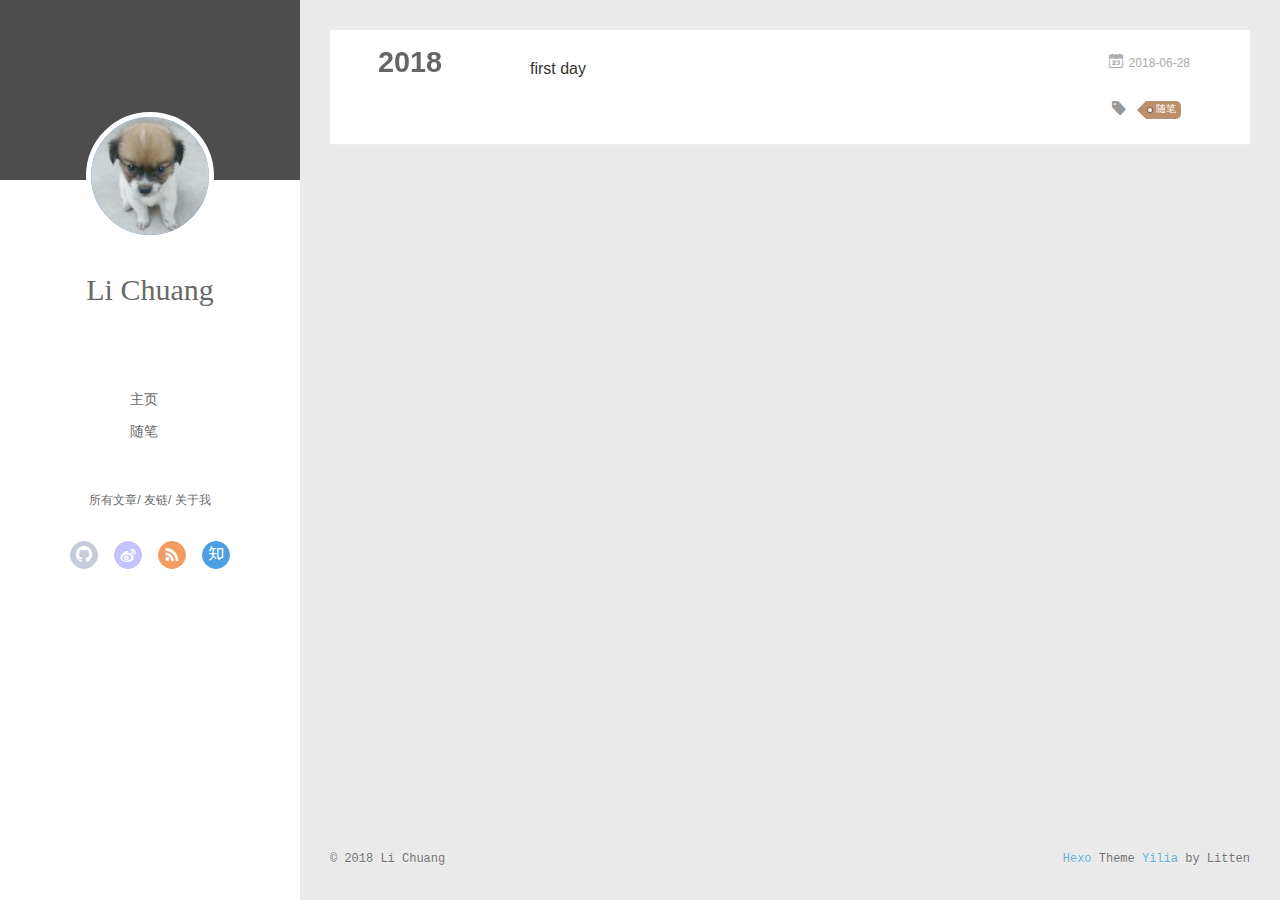
==== commit 0c3877fd: "Site updated: 2018-06-28 12:29:28" ====
--- a/archives/index.html
+++ b/archives/index.html
@@ -43,7 +43,7 @@
 <div class="intrude-less">
 	<header id="header" class="inner">
 		<a href="/" class="profilepic">
-			<img src="images/avatar.gif" class="js-avatar">
+			<img src="/images/avatar.gif" class="js-avatar">
 		</a>
 		<hgroup>
 		  <h1 class="header-author"><a href="/">Li Chuang</a></h1>
@@ -86,8 +86,8 @@
 					<a class="zhihu" target="_blank" href="#" title="zhihu"><i class="icon-zhihu"></i></a>
 		        
 			</div>
-			<div style="position:absolute; bottom:120px left:50%;margin-left:-43%; width:85%">
-				<iframe frameborder="no" border="0" marginwidth="0" marginheight="0" width=240 height=52 src="//music.163.com/outchain/player?type=2&id=28802028&auto=1&height=66"></iframe>
+			<div style="position:absolute; bottom:-90px;left:50%;margin-left:-53%; width:85%">
+				<iframe frameborder="no" border="0" marginwidth="0" marginheight="0" width=240 height=86 src="//music.163.com/outchain/player?type=2&id=28802028&auto=1&height=66"></iframe>
 			</div>
 		</nav>
 		
